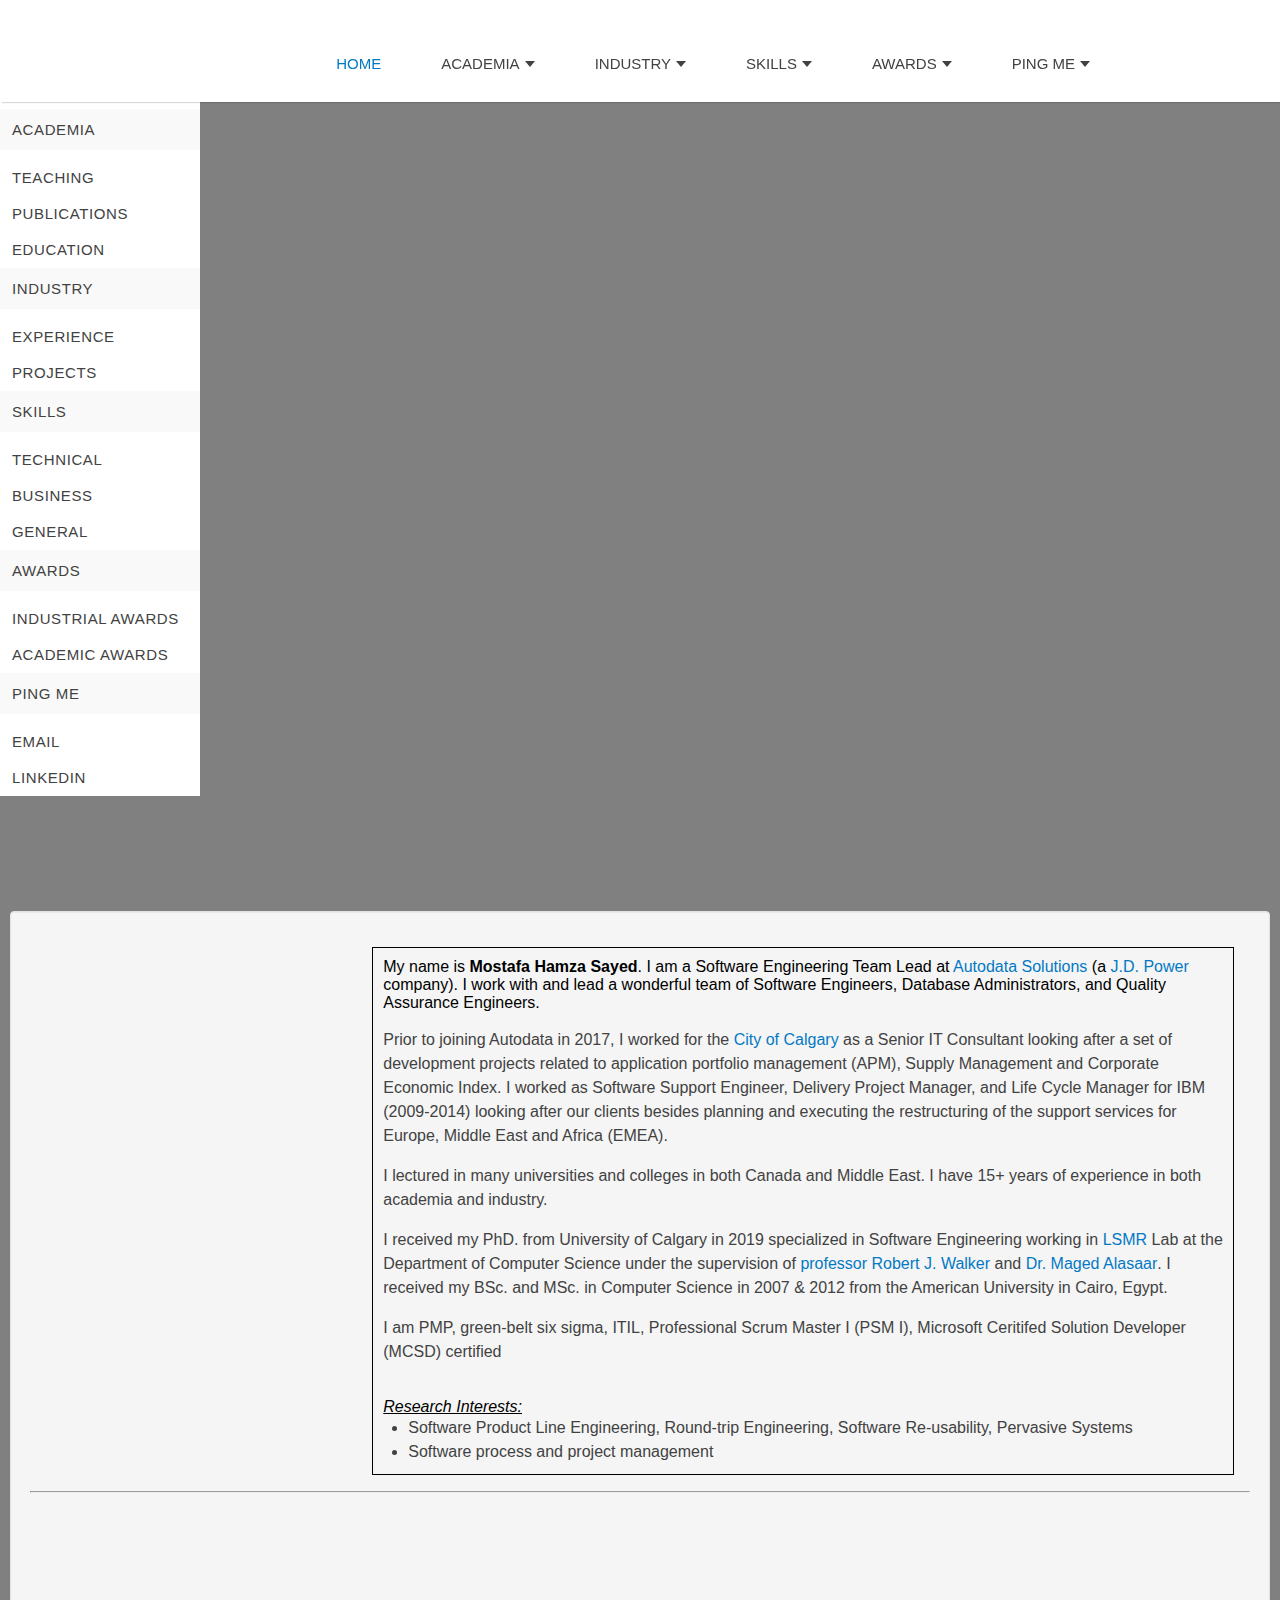
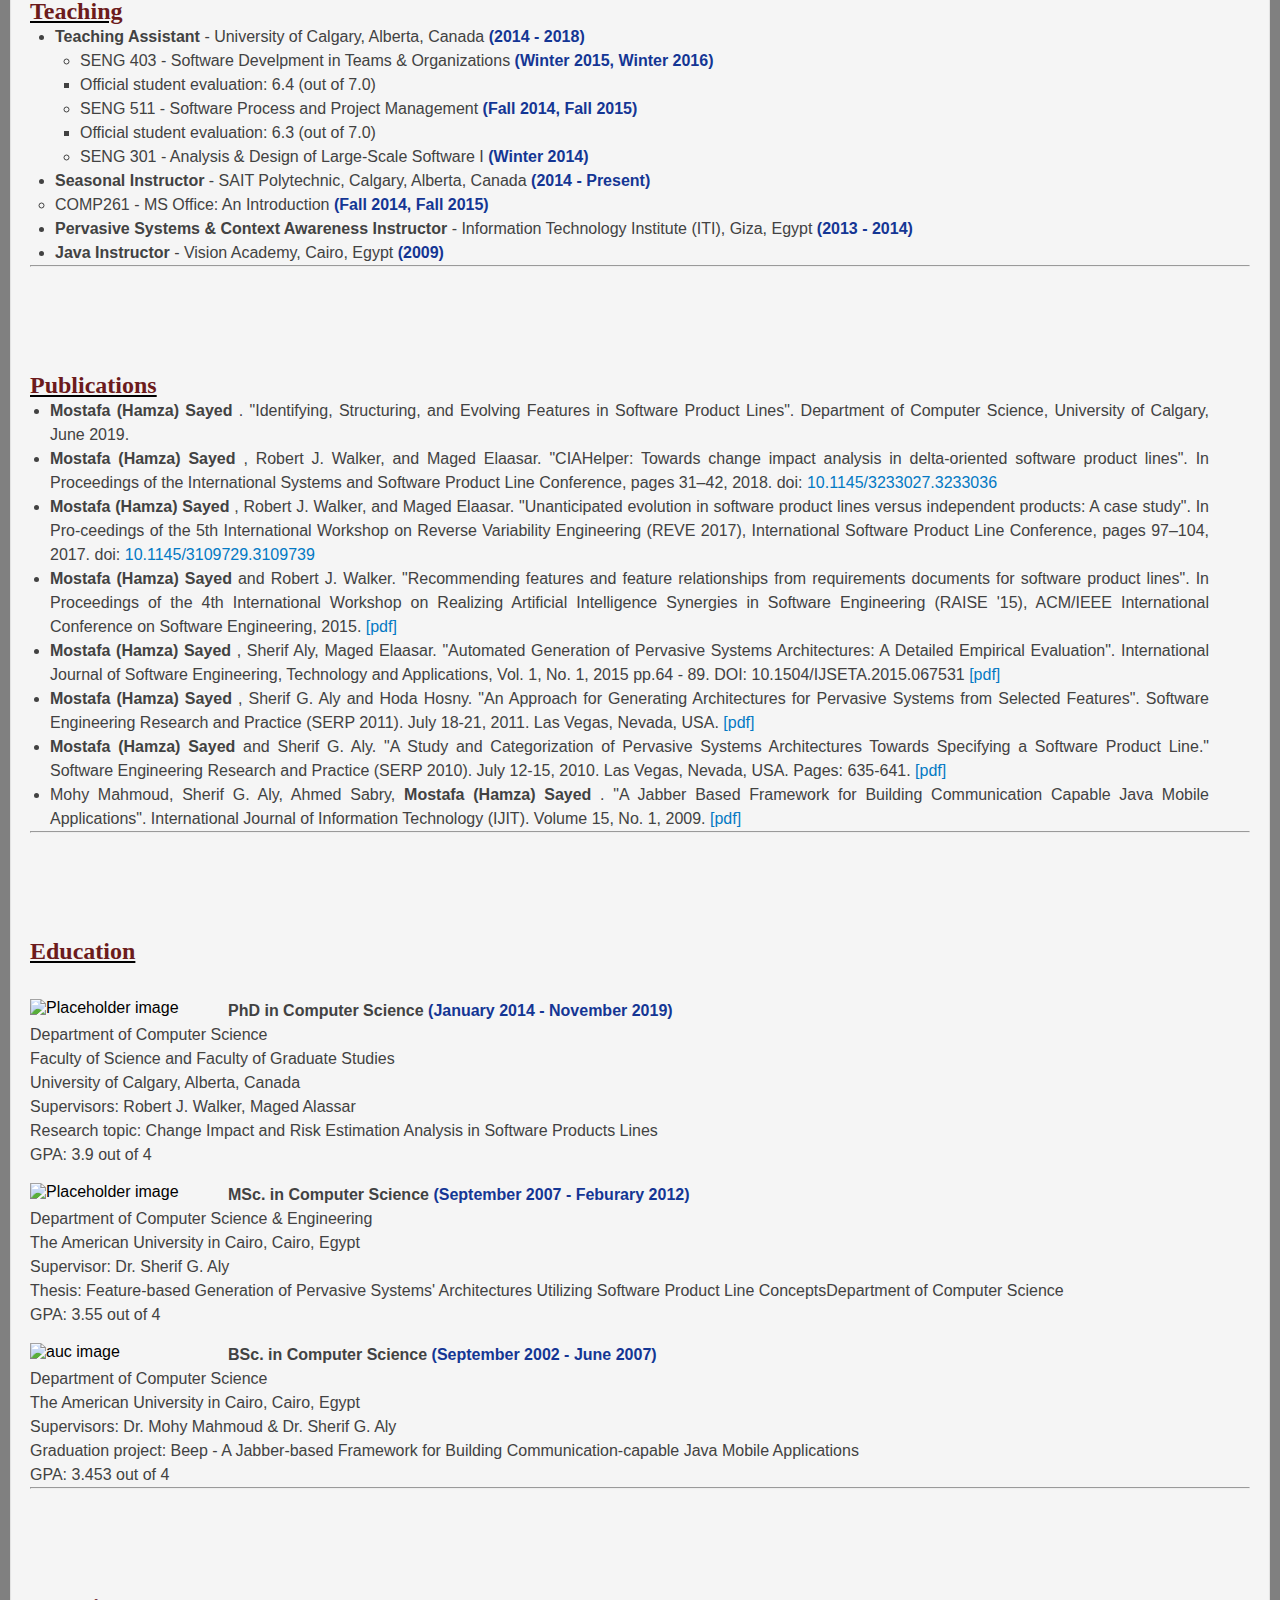
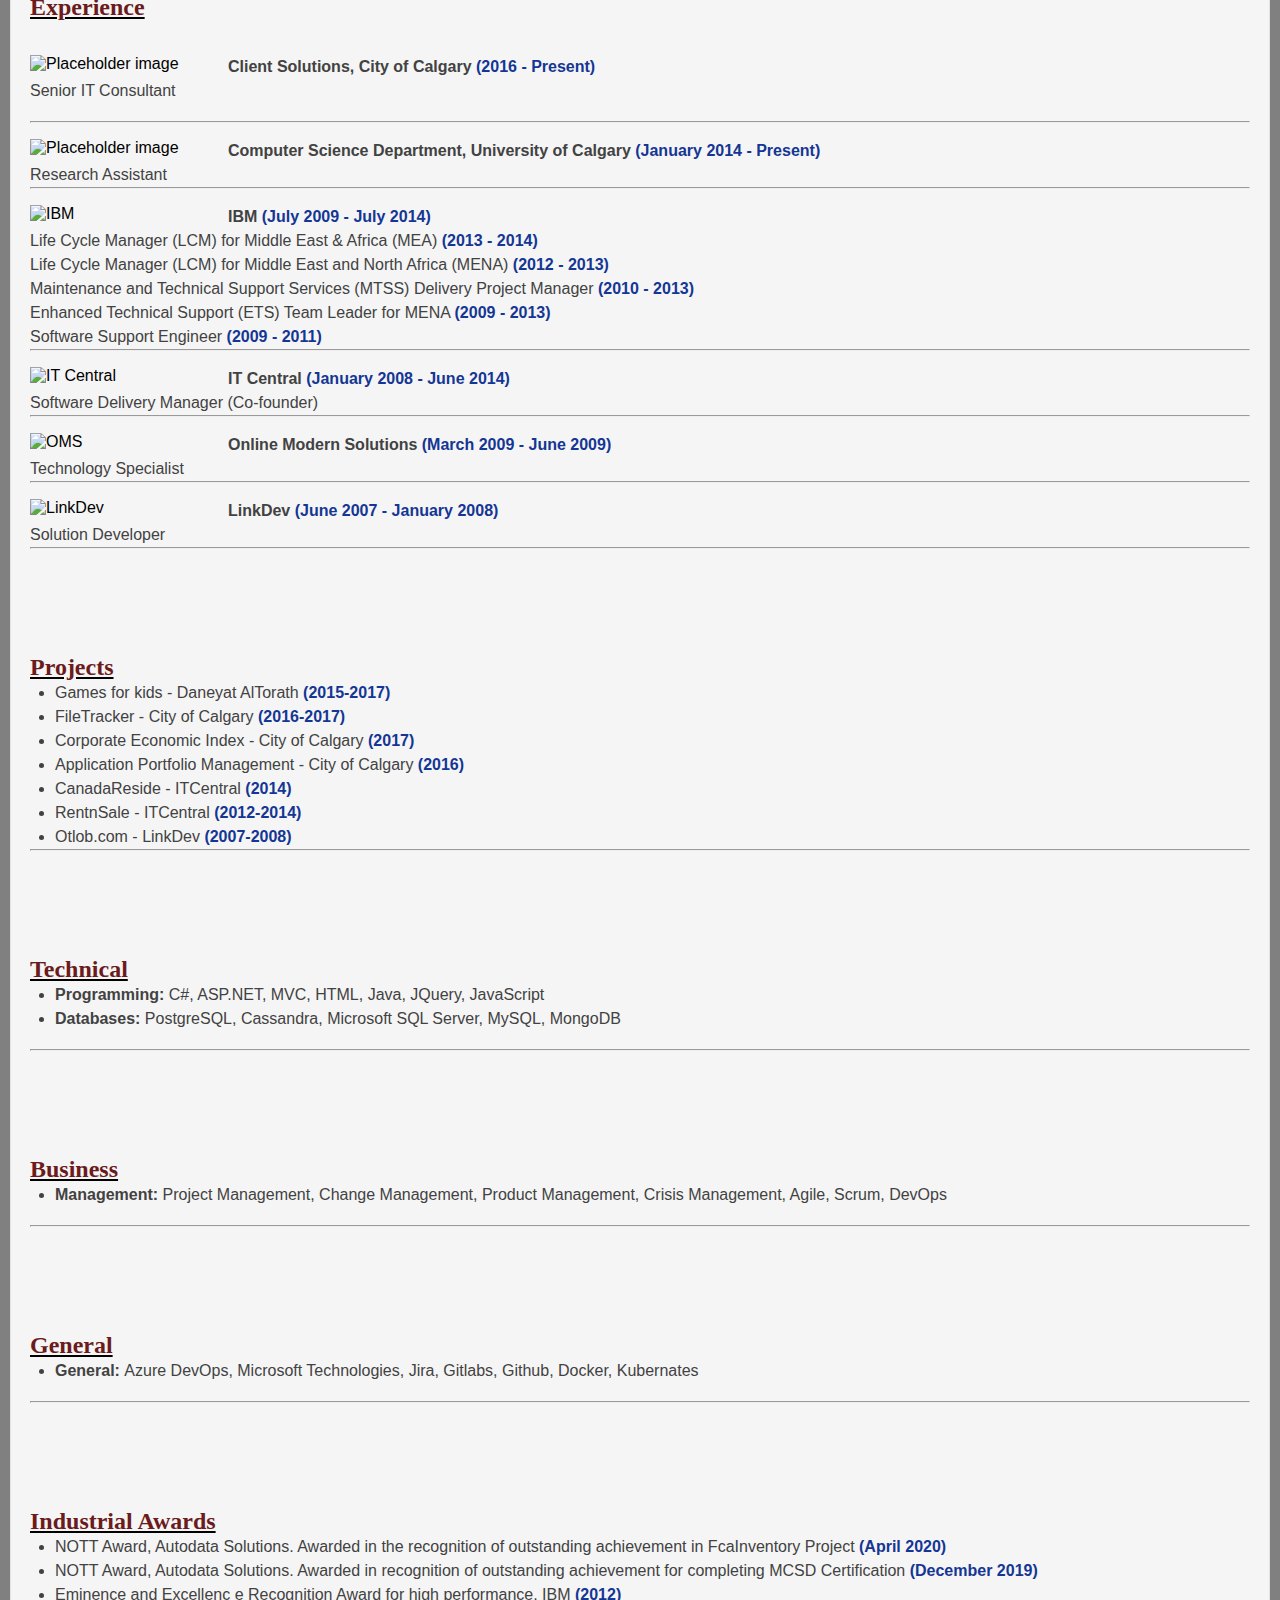
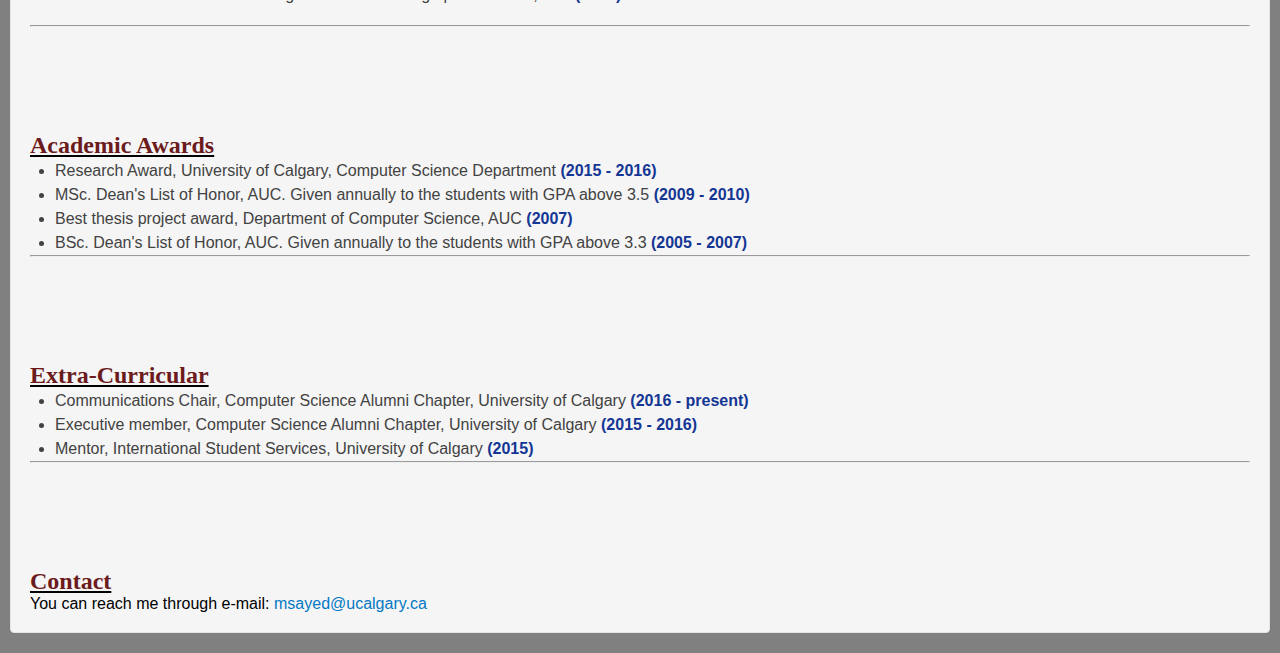
==== index.html @ e308539a "adding new personal pic" ====
<!doctype html>
<html amp lang="en">
  <head>
    <script src="https://www.googleoptimize.com/optimize.js?id=OPT-N4CKQZ9"></script>
    <meta charset="utf-8">
    <script async src="https://cdn.ampproject.org/v0.js"></script>
    <title>.: Mostafa Hamza - Personal Website :.</title>
    <link rel="canonical" href="http://example.ampproject.org/article-metadata.html" />
    <link rel="shortcut icon" href="favicon.ico?" type="image/x-icon" />

    <meta name="viewport" content="width=device-width,minimum-scale=1,initial-scale=1">
    <script type="application/ld+json">
      {
        "@context": "http://schema.org",
        "@type": "NewsArticle",
        "headline": "Open-source framework for publishing content",
        "datePublished": "2015-10-07T12:02:41Z",
        "image": [
          "logo.jpg"
        ]
      }
    </script>

    <!-- Global site tag (gtag.js) - Google Analytics -->
<script async src="https://www.googletagmanager.com/gtag/js?id="></script>
<script>
window.dataLayer = window.dataLayer || [];
function gtag(){dataLayer.push(arguments);}
gtag('js', new Date());

gtag('config', '', { 'optimize_id': 'OPT-N4CKQZ9'});
</script>
    <style amp-boilerplate>body{-webkit-animation:-amp-start 8s steps(1,end) 0s 1 normal both;-moz-animation:-amp-start 8s steps(1,end) 0s 1 normal both;-ms-animation:-amp-start 8s steps(1,end) 0s 1 normal both;animation:-amp-start 8s steps(1,end) 0s 1 normal both}@-webkit-keyframes -amp-start{from{visibility:hidden}to{visibility:visible}}@-moz-keyframes -amp-start{from{visibility:hidden}to{visibility:visible}}@-ms-keyframes -amp-start{from{visibility:hidden}to{visibility:visible}}@-o-keyframes -amp-start{from{visibility:hidden}to{visibility:visible}}@keyframes -amp-start{from{visibility:hidden}to{visibility:visible}}</style><noscript><style amp-boilerplate>body{-webkit-animation:none;-moz-animation:none;-ms-animation:none;animation:none}</style></noscript>

	<style amp-custom>
  /* any custom style goes here */

 body {
     background-color: grey;
 }
 amp-img {
     background-color: gray;
     border: 0px solid black;
 }
 .desktop-up,
 .desktop-only {
     display: none;
     visibility: hidden
 }
 @media only screen and (min-width: 957px) {
     .desktop-up,
     .desktop-only {
         display: block;
         visibility: visible
     }
 }
 .tablet-up {
     display: none;
     visibility: hidden
 }
 @media only screen and (min-width: 769px) {
     .tablet-up {
         display: block;
         visibility: visible
     }
 }
 .tablet-down {
     display: none;
     visibility: hidden
 }
 @media only screen and (max-width: 768px) {
     .tablet-down {
         display: block;
         visibility: visible
     }
 }
 .mobile-down,
 .mobile-only {
     display: none;
     visibility: hidden
 }
 @media only screen and (max-width: 956px) {
     .mobile-down,
     .mobile-only {
         display: block;
         visibility: visible
     }
 }
 @media only screen and (max-width: 956px) {
     .mobile-show {
         display: block
     }
 }
 @media only screen and (max-width: 956px) {
     .mobile-hide {
         display: none
     }
 }
 @media only screen and (max-width: 1024px) {
     .tablet-show {
         display: block
     }
 }
 @media only screen and (max-width: 1024px) {
     .tablet-hide {
         display: none
     }
 }
 footer .footer-image {
     display: inline-block;
     background-image: url("/static/img/sprite.svg");
     background-size: 84px 78px
 }
 div.language .current::before,
 div.language .current:hover::before,
 div.language .others div:hover::before,
 aside.note::before,
 aside.caution::before,
 aside.warning::before,
 aside.success::before {
     display: inline-block;
     -webkit-mask-image: url("/static/img/sprite.svg");
     mask-image: url("/static/img/sprite.svg");
     -webkit-mask-size: 84px 78px;
     mask-size: 84px 78px;
     background-color: #000
 }
 body,
 blockquote,
 pre,
 hr,
 dl,
 dd,
 ol,
 ul,
 figure {
     margin: 0;
     padding: 0
 }
 html,
 body {
     font-family: -apple-system, BlinkMacSystemFont, "Segoe UI", Roboto, Oxygen-Sans, Ubuntu, Cantarell, "Helvetica Neue", sans-serif;
     margin: 0;
     overflow-x: hidden;
     padding: 0
 }
 body {
     padding-top: 80px
 }
 @media only screen and (max-width: 956px) {
     body {
         padding-top: 66px
     }
 }
 img {
     border: 0;
     max-width: 100%
 }
 strong,
 b {
     font-weight: 600
 }
 h1,
 h2,
 h3,
 h4,
 h5 {
     color: #0379C4;
     font-weight: 300;
     margin-top: 1.1em;
     margin-bottom: 0.5em
 }
 h1:before,
 h2:before,
 h3:before,
 h4:before,
 h5:before {
     display: block;
     content: " ";
     margin-top: -90px;
     height: 90px;
     visibility: hidden
 }
 h1 {
     font-size: 43px
 }
 .home h1,
 .who h1 {
     margin-top: 0
 }
 h2 {
     font-size: 36px
 }
 h3 {
     font-size: 26px
 }
 a {
     color: #0379C4;
     text-decoration: none
 }
 a:hover {
     text-decoration: underline
 }
 a.button {
     padding: 1em;
     display: block;
     text-align: center
 }

 .rtl blockquote {
     border-left: 0;
     border-right: 4px solid #f5f5f5;
     padding-left: 0;
     padding-right: 15px
 }
 ul li,
 ol li {
     color: #424242;
     font-size: 16px;
     font-weight: 300;
     line-height: 24px
 }
 @media only screen and (max-width: 956px) {
     ul li,
     ol li {
         font-size: 16px;
         line-height: 28px
     }
 }
 p {
     color: #424242;
     font-size: 16px;
     font-weight: 300;
     line-height: 24px
 }
 @media only screen and (max-width: 956px) {
     p {
         font-size: 16px;
         line-height: 28px
     }
 }
 p a {
     font-weight: 400
 }
 p.subtitle {
     font-size: 28px;
     line-height: 37px
 }
 p:last-child {
     margin-bottom: 0
 }

 .container {
     box-sizing: border-box;
     margin: 0 auto;
     max-width: 1000px;
     padding: 0 20px
 }
 .container.md {
     max-width: 800px
 }
 .wrap {
     margin: 0 auto
 }
 .centered {
     text-align: center
 }
 @media only screen and (max-width: 956px) {
     .centered {
         text-align: left
     }
 }
 .align-right {
     text-align: right
 }
 @media only screen and (max-width: 956px) {
     .margin-bottom-mobile:last-child,
     .margin-bottom-mobile {
         margin-bottom: 40px
     }
 }
 .margin-bottom-sm:last-child,
 .margin-bottom-sm {
     margin-bottom: 40px
 }
 .margin-bottom:last-child,
 .margin-bottom {
     margin-bottom: 60px
 }
 @media only screen and (max-width: 956px) {
     .margin-bottom:last-child.desktop,
     .margin-bottom.desktop {
         margin-bottom: inherit
     }
 }
 .hidden {
     display: none
 }

 @media only screen and (min-width: 1025px) {
     .desaturate {
         -webkit-filter: grayscale(100%);
         filter: grayscale(100%);
         opacity: .7;
         -webkit-transition: all .4s ease-out;
         transition: all .4s ease-out
     }
     .desaturate:hover {
         -webkit-filter: grayscale(0%);
         filter: grayscale(0%);
         opacity: 1
     }
 }
 .center-content {
     text-align: center
 }
 .code {
     position: relative
 }
 .header {
     box-shadow: 2px 1px 1px rgba(0, 0, 0, 0.15);
     font-size: 14px;
     font-weight: 300;
     -webkit-transform: translateZ(0);
     transform: translateZ(0);
     -webkit-backface-visibility: hidden;
     backface-visibility: hidden;
     background-color: #fff
 }
 @media only screen and (max-width: 956px) {
     .header .container {
         padding-right: 18px
     }
 }
 .header.fixed {
     -webkit-transform: translateY(0%);
     transform: translateY(0%);
     -webkit-transition: all .4s ease;
     transition: all .4s ease;
     left: 0;
     position: fixed;
     top: 0;
     width: 100%;
     z-index: 1000
 }
 .header .nav-container {
     display: -webkit-box;
     display: -ms-flexbox;
     display: flex;
     -webkit-box-pack: justify;
     -ms-flex-pack: justify;
     justify-content: space-between
 }
 .header .left-nav {
     display: -webkit-box;
     display: -ms-flexbox;
     display: flex;
     -webkit-box-align: center;
     -ms-flex-align: center;
     align-items: center;
     -webkit-box-pack: start;
     -ms-flex-pack: start;
     justify-content: flex-start;
     font-size: 20px;
     margin-left: 0;
     font-weight: 300
 }
 @media only screen and (max-width: 956px) {
     .header .left-nav {
         -webkit-box-pack: start;
         -ms-flex-pack: start;
         justify-content: flex-start;
         -webkit-box-flex: 1;
         -ms-flex: 1 1 auto;
         flex: 1 1 auto;
         text-align: left;
         width: auto;
         font-size: 15px
     }
 }
 .header .left-nav .header-title {
     color: #0379C4;
     padding: 10px 10px 10px 10px;
     margin: 0;
     width: auto;
     text-transform: none;
     white-space: nowrap;
     background-image: url("/static/img/logo-blue.svg");
     background-repeat: no-repeat;
     background-size: 100%;
     background-position: center left
 }
 @media only screen and (max-width: 956px) {
     .header .left-nav .header-title {
         width: auto;
         margin: 0
     }
 }
 .header .alt {
     padding: 00;
     text-align: right;
     display: -webkit-box;
     display: -ms-flexbox;
     display: flex;
     -webkit-box-align: stretch;
     -ms-flex-align: stretch;
     align-items: stretch;
     -webkit-box-pack: center;
     -ms-flex-pack: center;
     justify-content: center
 }
 .header .alt.right {
     font-size: 15px
 }
 .header .tab {
     position: relative;
     color: #424242;
     padding: 30px;
     margin: 0 0px;
     text-decoration: none;
     text-transform: uppercase;
     font-weight: 400;
     -webkit-transition: .1s ease color;
     transition: .1s ease color
 }
 .header .tab:after {
     content: "";
     position: absolute;
     bottom: 0;
     left: 0;
     right: 0;
     margin: auto;
     height: 3px;
     background-color: #0379C4;
     -webkit-transition: .1s ease opacity;
     transition: .1s ease opacity;
     opacity: 0
 }
 .header .tab:hover,
 .header .tab.active {
     color: #0379C4
 }
 .header .tab.active:after {
     opacity: 1
 }
 .header .tab.hamburger {
     background-color: transparent;
     background-image: url("data:image/svg+xml;charset=utf8,%3Csvg viewBox='0 0 32 32' xmlns='http://www.w3.org/2000/svg'%3E%3Cpath stroke='rgba(255,102,203, 0.5)' stroke-width='2' stroke-linecap='round' stroke-miterlimit='10' d='M4 8h24M4 16h24M4 24h24'/%3E%3C/svg%3E");
     background-repeat: no-repeat;
     background-size: 30px 24px;
     background-position: center center;
     border-color: rgb(0,0,0);
     border: none;
     margin: 0;
     padding: 0;
     width: 40px;
     height: 40px;
     display: none;
     cursor: pointer;
     -ms-flex-item-align: center;
     -ms-grid-row-align: center;
     align-self: center     
 }
 @media only screen and (max-width: 956px) {
     .header div.tab,
     .header .desktop {
         display: none
     }
     .header .tab.hamburger {
         display:flex;
         /* display: inline-block */
     }
 }

 @media only screen and (max-width: 956px) {
      .home {
         display: none
     }

 }

 .home {
   position: relative;
   color: #424242;
   padding: 30px;
   margin: 0 0px;
   margin-top:25px;
   text-decoration: none;
   text-transform: uppercase;
   font-weight: 400;
   -webkit-transition: .1s ease color;
   transition: .1s ease color
}
 .header div.tab {
     position: relative
 }
 .header div.tab>a {
     position: relative;
     top: 25px;
     color: inherit;
     text-decoration: none;
     vertical-align: top
 }
 .header div.tab>a:after {
     display: inline-block;
     content: "";
     width: 0;
     height: 0;
     border-left: 5px solid transparent;
     border-right: 5px solid transparent;
     border-top: 6px solid currentColor;
     margin-left: 5px;
     padding-bottom: 2px
 }
 .header div.tab>ul {
     list-style: none;
     position: absolute;
     min-width: 136px;
     top: 54px;
     left: -8px;
     text-align: left;
     opacity: 0;
     pointer-events: none;
     -webkit-transform: translate(0, 10px);
     transform: translate(0, 10px);
     -webkit-transition: 0.2s ease-out;
     transition: 0.2s ease-out;
     z-index: 1;
     will-change: transform;
     background: #fff;
     box-shadow: 0 2px 2px 0 rgba(0, 0, 0, 0.14), 0 1px 5px 0 rgba(0, 0, 0, 0.12), 0 3px 1px -2px rgba(0, 0, 0, 0.2)
 }
 .header div.tab>ul li {
     padding: 6px 14px;
     box-sizing: border-box;
     font-weight: 400;
     font-size: inherit
 }
 .header div.tab>ul li:hover {
     background: #f0f0f0
 }
 .header div.tab>ul li.external {
     padding-right: 26px;
 }
 .header div.tab>ul li.external a {
     background-size: 12px 12px;
     background-repeat: no-repeat;
     background-position: right 2px;
     padding-right: 16px
 }

 .header div.tab:hover>ul {
     opacity: 1;
     pointer-events: all;
     margin-top:25px;
     -webkit-transform: translate(0, 0);
     transform: translate(0, 0)
 }
 .rtl header .left-nav .header-title {
     padding: 40px 60px 40px 40px;
     background-position: center right
 }
 @media only screen and (max-width: 956px) {
     .rtl header .left-nav .header-title {
         width: auto
     }
 }
 .rtl header .alt.right {
     text-align: left
 }
 .main {
     display: -webkit-box;
     display: -ms-flexbox;
     display: flex;
     -webkit-box-align: stretch;
     -ms-flex-align: stretch;
     align-items: stretch
 }
 .main h1 {
     margin-top: 0
 }
 .main .content {
     -webkit-box-flex: 1;
     -ms-flex-positive: 1;
     flex-grow: 1;
     -webkit-flex-grow: 1;
     -webkit-transition: all 0.25s ease;
     transition: all 0.25s ease;
     -webkit-transform: translate(0, 0);
     transform: translate(0, 0);
     will-change: transform;
     word-break: break-word;
     min-width: 0;
     padding-top: 46px;
     padding-bottom: 60px
 }
 .main .content h2 {
     border-bottom: 2px solid #f0f0f0;
     padding-bottom: 12px
 }
 .main .content ul,
 .main .content ol {
     margin-left: 40px
 }
 .main .content {
     overflow-wrap: break-word;
     word-wrap: break-word;
     word-break: break-word;
     -webkit-hyphens: auto;
     -ms-hyphens: auto;
     hyphens: auto
 }
 .main amp-img,
 .main amp-youtube,
 .main amp-iframe {
     margin: 1em 0
 }
 .rtl .main .content ul,
 .rtl .main .content ol {
     margin-left: 0;
     margin-right: 40px
 }
 .post-content td:first-child a:hover {
     text-decoration: none
 }
 @media only screen and (max-width: 460px) {
     .post-content th:first-child {
         font-size: 0;
         text-indent: -1000px
     }
     .post-content th:first-child,
     .post-content td:first-child {
         padding-left: 0;
         padding-right: 0
     }
     .post-content td {
         padding-top: 40px;
         position: relative
     }
     .post-content td:first-child a {
         top: 5px;
         left: 8px;
         z-index: 1;
         position: absolute
     }
     .post-content td:first-child a:hover {
         text-decoration: none
     }
 }
 nav {
     border-right: 2px solid #E6E6E6;
     padding: 20px;
     margin-right: 30px;
     margin-left: -20px;
     width: 200px;
     -ms-flex-negative: 0;
     flex-shrink: 0;
     background: #0379C4;
     color: #fff
 }
 nav h2 {
     font-size: 20px;
     color: #fff;
     margin-top: 0;
     margin-bottom: 10px
 }
 nav a {
     color: #fff
 }
 nav ul li,
 nav ol li {
     margin-bottom: 10px;
     list-style: none
 }
 nav ul li ul,
 nav ul li ol,
 nav ol li ul,
 nav ol li ol {
     padding-left: 0;
     margin-left: 20px;
     margin-bottom: 1.2em
 }
 nav ul li ul li,
 nav ul li ol li,
 nav ol li ul li,
 nav ol li ol li {
     margin-bottom: 6px;
     font-size: 14px;
     list-style: square;
     color: #fff
 }
 nav ul li ul li.current,
 nav ul li ol li.current,
 nav ol li ul li.current,
 nav ol li ol li.current {
     color: rgba(255, 255, 255, 0.6)
 }
 nav ul li ul li span,
 nav ul li ol li span,
 nav ol li ul li span,
 nav ol li ol li span {
     font-weight: 500;
     color: rgba(255, 255, 255, 0.6)
 }
 nav ul li ul li ul,
 nav ul li ul li ol,
 nav ul li ol li ul,
 nav ul li ol li ol,
 nav ol li ul li ul,
 nav ol li ul li ol,
 nav ol li ol li ul,
 nav ol li ol li ol {
     margin-bottom: 0;
     margin-left: 0;
     margin-top: 5px;
     padding-left: 20px;
     border-top: 1px solid #418fc1;
     padding-top: 3px;
     padding-bottom: 0px
 }
 nav ul li ul li ol li,
 nav ul li ol li ol li,
 nav ol li ul li ol li,
 nav ol li ol li ol li {
     list-style: decimal
 }
 .rtl nav {
     border-right: 0;
     border-left: 2px solid #E6E6E6;
     margin-left: 30px;
     margin-right: -20px
 }
 .rtl nav ul li ul,
 .rtl nav ul li ol,
 .rtl nav ol li ul,
 .rtl nav ol li ol {
     padding-left: 0;
     padding-right: 0;
     margin-right: 20px;
     margin-left: 0
 }
 .rtl nav ul li ul li ul,
 .rtl nav ul li ul li ol,
 .rtl nav ul li ol li ul,
 .rtl nav ul li ol li ol,
 .rtl nav ol li ul li ul,
 .rtl nav ol li ul li ol,
 .rtl nav ol li ol li ul,
 .rtl nav ol li ol li ol {
     margin-left: 0;
     margin-right: 0;
     padding-right: 20px;
     padding-left: 0
 }
 @media only screen and (max-width: 956px) {
     .container nav {
         display: none
     }
 }
 nav a.external::after {
     display: inline-block;
     content: '';
     width: 12px;
     height: 12px;
     margin-left: 4px;
     position: relative;
     background-image: url(/static/img/ic_open_in_new_white.svg);
     background-size: 100%;
     top: 1px
 }
 .column,
 .columns {
     width: 100%;
     float: left;
     box-sizing: border-box
 }
 .column.contained img,
 .columns.contained img {
     max-width: 100%
 }
 @media (min-width: 956px) {
     .row.table>.columns {
         display: table-cell;
         float: none;
         vertical-align: middle
     }
     .row.table>.columns:nth-child(2) {
         padding-left: 4%
     }
 }
 .row:after,
 .u-cf {
     content: "";
     display: table;
     clear: both
 }
 @media (min-width: 956px) {
     .column,
     .columns {
         margin-left: 4%
     }
     .column:first-child,
     .columns:first-child {
         margin-left: 0
     }
     .reversed .column,
     .reversed .columns {
         margin-left: 0
     }
     .reversed .column:first-child,
     .reversed .columns:first-child {
         float: right;
         margin-left: 4%
     }
     .one.column,
     .one.columns {
         width: 4.66666666667%
     }
     .two.columns {
         width: 13.3333333333%
     }
     .three.columns {
         width: 22%
     }
     .four.columns {
         width: 30.6666666667%
     }
     .five.columns {
         width: 39.3333333333%
     }
     .six.columns {
         width: 48%
     }
     .seven.columns {
         width: 56.6666666667%
     }
     .eight.columns {
         width: 65.3333333333%
     }
     .nine.columns {
         width: 74.0%
     }
     .ten.columns {
         width: 82.6666666667%
     }
     .eleven.columns {
         width: 91.3333333333%
     }
     .twelve.columns {
         width: 100%;
         margin-left: 0
     }
     .one-third.column {
         width: 30.6666666667%
     }
     .two-thirds.column {
         width: 65.3333333333%
     }
     .one-half.column {
         width: 48%
     }
     .offset-by-one.column,
     .offset-by-one.columns {
         margin-left: 8.66666666667%
     }
     .offset-by-two.column,
     .offset-by-two.columns {
         margin-left: 17.3333333333%
     }
     .offset-by-three.column,
     .offset-by-three.columns {
         margin-left: 26%
     }
     .offset-by-four.column,
     .offset-by-four.columns {
         margin-left: 34.6666666667%
     }
     .offset-by-five.column,
     .offset-by-five.columns {
         margin-left: 43.3333333333%
     }
     .offset-by-six.column,
     .offset-by-six.columns {
         margin-left: 52%
     }
     .offset-by-seven.column,
     .offset-by-seven.columns {
         margin-left: 60.6666666667%
     }
     .offset-by-eight.column,
     .offset-by-eight.columns {
         margin-left: 69.3333333333%
     }
     .offset-by-nine.column,
     .offset-by-nine.columns {
         margin-left: 78.0%
     }
     .offset-by-ten.column,
     .offset-by-ten.columns {
         margin-left: 86.6666666667%
     }
     .offset-by-eleven.column,
     .offset-by-eleven.columns {
         margin-left: 95.3333333333%
     }
     .offset-by-one-third.column,
     .offset-by-one-third.columns {
         margin-left: 34.6666666667%
     }
     .offset-by-two-thirds.column,
     .offset-by-two-thirds.columns {
         margin-left: 69.3333333333%
     }
     .offset-by-one-half.column,
     .offset-by-one-half.columns {
         margin-left: 52%
     }
 }
 @media (max-width: 956px) {
     .row.row-sm .column,
     .row.row-sm .columns {
         margin-left: 4%
     }
     .row.row-sm .column:first-child,
     .row.row-sm .columns:first-child {
         margin-left: 0
     }
     .row.row-sm .one.column,
     .row.row-sm .one.columns {
         width: 4.66666666667%
     }
     .row.row-sm .two.columns {
         width: 13.3333333333%
     }
     .row.row-sm .three.columns {
         width: 22%
     }
     .row.row-sm .four.columns {
         width: 30.6666666667%
     }
     .row.row-sm .five.columns {
         width: 39.3333333333%
     }
     .row.row-sm .six.columns {
         width: 48%
     }
     .row.row-sm .seven.columns {
         width: 56.6666666667%
     }
     .row.row-sm .eight.columns {
         width: 65.3333333333%
     }
     .row.row-sm .nine.columns {
         width: 74.0%
     }
     .row.row-sm .ten.columns {
         width: 82.6666666667%
     }
     .row.row-sm .eleven.columns {
         width: 91.3333333333%
     }
     .row.row-sm .twelve.columns {
         width: 100%;
         margin-left: 0
     }
     .row.row-sm .one-third.column {
         width: 30.6666666667%
     }
     .row.row-sm .two-thirds.column {
         width: 65.3333333333%
     }
     .row.row-sm .one-half.column {
         width: 48%
     }
     .row.row-sm .offset-by-one.column,
     .row.row-sm .offset-by-one.columns {
         margin-left: 8.66666666667%
     }
     .row.row-sm .offset-by-two.column,
     .row.row-sm .offset-by-two.columns {
         margin-left: 17.3333333333%
     }
     .row.row-sm .offset-by-three.column,
     .row.row-sm .offset-by-three.columns {
         margin-left: 26%
     }
     .row.row-sm .offset-by-four.column,
     .row.row-sm .offset-by-four.columns {
         margin-left: 34.6666666667%
     }
     .row.row-sm .offset-by-five.column,
     .row.row-sm .offset-by-five.columns {
         margin-left: 43.3333333333%
     }
     .row.row-sm .offset-by-six.column,
     .row.row-sm .offset-by-six.columns {
         margin-left: 52%
     }
     .row.row-sm .offset-by-seven.column,
     .row.row-sm .offset-by-seven.columns {
         margin-left: 60.6666666667%
     }
     .row.row-sm .offset-by-eight.column,
     .row.row-sm .offset-by-eight.columns {
         margin-left: 69.3333333333%
     }
     .row.row-sm .offset-by-nine.column,
     .row.row-sm .offset-by-nine.columns {
         margin-left: 78.0%
     }
     .row.row-sm .offset-by-ten.column,
     .row.row-sm .offset-by-ten.columns {
         margin-left: 86.6666666667%
     }
     .row.row-sm .offset-by-eleven.column,
     .row.row-sm .offset-by-eleven.columns {
         margin-left: 95.3333333333%
     }
     .row.row-sm .offset-by-one-third.column,
     .row.row-sm .offset-by-one-third.columns {
         margin-left: 34.6666666667%
     }
     .row.row-sm .offset-by-two-thirds.column,
     .row.row-sm .offset-by-two-thirds.columns {
         margin-left: 69.3333333333%
     }
     .row.row-sm .offset-by-one-half.column,
     .row.row-sm .offset-by-one-half.columns {
         margin-left: 52%
     }
 }
 .col-sx-4,
 .col-md-2 {
     position: relative;
     min-height: 1px;
     padding-right: 15px;
     padding-left: 15px;
     float: left
 }
 .col-xs-4 {
     width: 33.33333333%
 }
 @media (min-width: 992px) {
     .col-md-2 {
         width: 16.66666667%
     }
 }
 div.language {
     position: relative;
     height: 33px;
     width: 126px;
     box-shadow: 0px 1px 2px #b7b7b7;
     -webkit-user-select: none;
     -moz-user-select: none;
     -ms-user-select: none;
     user-select: none
 }
 div.language amp-accordion {
     height: 33px;
     width: 126px
 }
 div.language section {
     padding: 0
 }
 div.language .current {
     font-size: 1em;
     font-weight: normal
 }
 div.language .current::before {
     width: 24px;
     height: 24px;
     -webkit-mask-position: -60px 0px;
     mask-position: -60px 0px;
     background-color: #333;
     content: '';
     display: inline-block;
     position: absolute;
     left: 4px;
     top: 4px
 }
 div.language .current,
 div.language .others div {
     background-color: #f7f7f7;
     background-repeat: no-repeat;
     background-position: 6px 6px;
     background-size: 20px;
     padding: 8px 10px;
     margin: 0;
     border: 0;
     border-bottom: 1px solid #e7ebec;
     box-sizing: border-box;
     height: 33px
 }
 div.language .current:hover,
 div.language .others div:hover {
     background-color: #0379c4;
     border-bottom: 1px solid #0379c4
 }
 div.language .current:hover::before,
 div.language .others div:hover::before {
     width: 24px;
     height: 24px;
     -webkit-mask-position: -60px 0px;
     mask-position: -60px 0px;
     background-color: #fff
 }
 div.language .current:hover a,
 div.language .others div:hover a {
     color: #fff;
     text-decoration: none
 }
 div.language .current a,
 div.language .others div a {
     display: block;
     padding: 0;
     padding-left: 24px;
     color: #424242;
     overflow: hidden;
     text-overflow: ellipsis;
     white-space: nowrap
 }
 div.language .current a span,
 div.language .others div a span {
     padding: 0;
     background-color: transparent
 }
 div.language .others {
     box-shadow: 0px 1px 2px #b7b7b7
 }
 .rtl .language .current a,
 .rtl .language .others div a {
     padding-right: 26px;
     padding-left: 0;
     background-position: right 6px
 }
 .rtl .language .current::before {
     left: auto;
     right: 4px
 }
 header .language {
     margin-left: 12px;
     -ms-flex-item-align: center;
     -ms-grid-row-align: center;
     align-self: center
 }
 .rtl header .language {
     margin-left: 0;
     margin-right: 12px
 }
 amp-sidebar .language {
     width: auto;
     box-shadow: none;
     height: 66px;
     margin-bottom: 0;
     background: #2196F3
 }
 amp-sidebar .language amp-accordion {
     width: auto;
     height: 66px;
     z-index: 2
 }
 amp-sidebar .language .current,
 amp-sidebar .language .others div {
     background: #2196F3;
     border-bottom: 1px solid #0976cc;
     padding-left: 16px;
     padding-top: 23px;
     padding-bottom: 6px;
     height: 66px
 }
 amp-sidebar .language .current.current,
 amp-sidebar .language .others div.current {
     border-bottom: 1px solid #eee;
     padding-right: 58px
 }
 amp-sidebar .language .current.current::before,
 amp-sidebar .language .others div.current::before {
     display: none
 }
 amp-sidebar .language .current.current a::after,
 amp-sidebar .language .others div.current a::after {
     content: "?";
     display: inline-block;
     position: relative;
     color: #fff;
     top: -5px;
     left: 5px
 }
 amp-sidebar .language .current.current span,
 amp-sidebar .language .others div.current span {
     color: #fff;
     text-overflow: ellipsis;
     white-space: nowrap;
     overflow: hidden;
     max-width: 104px;
     display: inline-block
 }
 amp-sidebar .language .current a,
 amp-sidebar .language .others div a {
     padding-left: 0
 }
 amp-sidebar .language .current a span,
 amp-sidebar .language .others div a span {
     color: #fff
 }
 .rtl amp-sidebar .language::before {
     left: 20px;
     right: auto
 }
 .rtl amp-sidebar .language .current,
 .rtl amp-sidebar .language .others div {
     padding-left: 0;
     padding-right: 16px
 }
 pre,
 code,
 kbd,
 samp,
 tt {
     font-family: Menlo, Monaco, Consolas, "Courier New", monospace;
     font-size: 0.9em;
     background: #f2f9ff;
     border: 1px solid #b2e7ff;
     border-radius: 3px;
     color: #222
 }
 code {
     font-size: 13px;
     padding: 2px 5px
 }
 a code {
     color: #035386;
     white-space: nowrap;
     border-bottom-width: 2px;
     border-color: #29aae3
 }
 a:hover code {
     color: #fff;
     background-color: #29aae3
 }
 h1 code,
 h2 code,
 h3 code,
 h4 code,
 h5 code {
     font-size: 0.9em
 }
 .rtl code {
     direction: ltr
 }
 pre {
     overflow: auto;
     -moz-tab-size: 2;
     -o-tab-size: 2;
     tab-size: 2;
     word-break: normal;
     line-height: 1.4;
     padding: 1em
 }
 pre>code {
     white-space: pre;
     word-wrap: initial;
     display: block
 }
 pre>code td {
     border: 0
 }
 .highlight .hll {
     background-color: #ffffcc
 }
 .highlight .c {
     color: #0099FF;
     font-style: italic
 }
 .highlight .err {
     color: #AA0000;
     background-color: #FFAAAA
 }
 .highlight .k {
     color: #006699;
     font-weight: bold
 }
 .highlight .o {
     color: #555555
 }
 .highlight .cm {
     color: #0099FF;
     font-style: italic
 }
 .highlight .cp {
     color: #009999
 }
 .highlight .c1 {
     color: #0099FF;
     font-style: italic
 }
 .highlight .cs {
     color: #0099FF;
     font-weight: bold;
     font-style: italic
 }
 .highlight .gd {
     background-color: #FFCCCC;
     border: 1px solid #CC0000
 }
 .highlight .ge {
     font-style: italic
 }
 .highlight .gr {
     color: #FF0000
 }
 .highlight .gh {
     color: #003300;
     font-weight: bold
 }
 .highlight .gi {
     background-color: #CCFFCC;
     border: 1px solid #00CC00
 }
 .highlight .go {
     color: #848484
 }
 .highlight .gp {
     color: #000099;
     font-weight: bold
 }
 .highlight .gs {
     font-weight: bold
 }
 .highlight .gu {
     color: #003300;
     font-weight: bold
 }
 .highlight .gt {
     color: #99CC66
 }
 .highlight .kc {
     color: #006699;
     font-weight: bold
 }
 .highlight .kd {
     color: #006699;
     font-weight: bold
 }
 .highlight .kn {
     color: #006699;
     font-weight: bold
 }
 .highlight .kp {
     color: #006699
 }
 .highlight .kr {
     color: #006699;
     font-weight: bold
 }
 .highlight .kt {
     color: #007788;
     font-weight: bold
 }
 .highlight .m {
     color: #FF6600
 }
 .highlight .s {
     color: #CC3300
 }
 .highlight .na {
     color: #026abd
 }
 .highlight .nb {
     color: #336666
 }
 .highlight .nc {
     color: #00AA88;
     font-weight: bold
 }
 .highlight .no {
     color: #336600
 }
 .highlight .nd {
     color: #9999FF
 }
 .highlight .ni {
     color: #999999;
     font-weight: bold
 }
 .highlight .ne {
     color: #CC0000;
     font-weight: bold
 }
 .highlight .nf {
     color: #CC00FF
 }
 .highlight .nl {
     color: #9999FF
 }
 .highlight .nn {
     color: #00CCFF;
     font-weight: bold
 }
 .highlight .nt {
     color: #026abd;
     font-weight: bold
 }
 .highlight .nv {
     color: #003333
 }
 .highlight .ow {
     color: #000000;
     font-weight: bold
 }
 .highlight .w {
     color: #bbbbbb
 }
 .highlight .mf {
     color: #FF6600
 }
 .highlight .mh {
     color: #FF6600
 }
 .highlight .mi {
     color: #FF6600
 }
 .highlight .mo {
     color: #FF6600
 }
 .highlight .sb {
     color: #CC3300
 }
 .highlight .sc {
     color: #CC3300
 }
 .highlight .sd {
     color: #CC3300;
     font-style: italic
 }
 .highlight .s2 {
     color: #CC3300
 }
 .highlight .se {
     color: #CC3300;
     font-weight: bold
 }
 .highlight .sh {
     color: #CC3300
 }
 .highlight .si {
     color: #AA0000
 }
 .highlight .sx {
     color: #CC3300
 }
 .highlight .sr {
     color: #33AAAA
 }
 .highlight .s1 {
     color: #CC3300
 }
 .highlight .ss {
     color: #FFCC33
 }
 .highlight .bp {
     color: #336666
 }
 .highlight .vc {
     color: #003333
 }
 .highlight .vg {
     color: #003333
 }
 .highlight .vi {
     color: #003333
 }
 .highlight .il {
     color: #FF6600
 }
 .highlight .lineno {
     -webkit-user-select: none;
     -moz-user-select: none;
     -o-user-select: none
 }
 .lineno::-moz-selection {
     background-color: transparent
 }
 .lineno::selection {
     background-color: transparent
 }
 table {
     border-collapse: collapse;
     width: 100%
 }
 td,
 th {
     border: 1px solid #FFFFFF;
     background: #F7F7F7;
     padding: 0.5rem;
     text-align: left;
     color: #424242;
     font-size: 16px;
     font-weight: 300;
     line-height: 24px;
     vertical-align: top
 }
 @media only screen and (max-width: 956px) {
     td,
     th {
         font-size: 16px;
         line-height: 28px
     }
 }
 .rtl td,
 .rtl th {
     text-align: right
 }
 th.col-fourty,
 td.col-fourty {
     width: 40%
 }
 th.col-thirty,
 td.col-thirty {
     width: 30%
 }
 th.col-twenty,
 td.col-twenty {
     width: 20%
 }
 th {
     background: #0379C4;
     color: #fff;
     font-weight: 400
 }
 aside {
     display: block;
     font-size: 14px;
     line-height: 24px;
     margin: 16px 0;
     padding: 12px 24px 12px 60px
 }
 aside::before {
     float: left;
     word-wrap: normal;
     white-space: nowrap;
     margin-left: -36px
 }
 aside.note {
     background: #e1f5fe;
     color: #0288d1
 }
 aside.note::before {
     width: 24px;
     height: 24px;
     -webkit-mask-position: -60px -24px;
     mask-position: -60px -24px;
     background-color: #039be5;
     content: ''
 }
 aside.caution {
     background: #fff3e0;
     color: #dd2c00
 }
 aside.caution::before {
     width: 24px;
     height: 24px;
     -webkit-mask-position: -24px -30px;
     mask-position: -24px -30px;
     background-color: #ff6e40;
     content: ''
 }
 aside.warning {
     background: #fbe9e7;
     color: #d50000
 }
 aside.warning::before {
     width: 24px;
     height: 24px;
     -webkit-mask-position: 0px -54px;
     mask-position: 0px -54px;
     background-color: #ff1744;
     content: ''
 }
 aside.success {
     background: #e0f2f1;
     color: #00897b
 }
 aside.success::before {
     width: 24px;
     height: 24px;
     -webkit-mask-position: 0px -30px;
     mask-position: 0px -30px;
     background-color: #00bfa5;
     content: ''
 }
 .main .content .toc {
     padding: 1em 1em;
     margin-left: 1em;
     margin-bottom: 1em;
     border-left: 4px solid #0379C4;
     background: #fff
 }
 @media only screen and (min-width: 1025px) {
     .main .content .toc {
         float: right;
         max-width: 30%
     }
 }
 @media only screen and (min-width: 1461px) {
     .main .content .toc {
         max-width: auto;
         position: absolute;
         right: -260px;
         width: 220px
     }
 }
 .main .content .toc::before {
     content: "Contents"
 }
 .main .content .toc ul,
 .main .content .toc ol {
     margin-left: 20px;
     list-style: none
 }
 .main .content .toc ul li,
 .main .content .toc ol li {
     font-size: 13px;
     line-height: 16px;
     margin-top: 8px
 }
 .main .content .toc>ul,
 .main .content .toc>ol {
     margin-left: 0
 }
 .main .content .toc+h2::before {
     display: none
 }
 .card-container {
     display: -webkit-box;
     display: -ms-flexbox;
     display: flex;
     -webkit-box-pack: justify;
     -ms-flex-pack: justify;
     justify-content: space-between;
     -ms-flex-wrap: wrap;
     flex-wrap: wrap
 }
 .card {
     overflow: hidden;
     background: #fff;
     border-radius: 2px;
     box-shadow: 0 2px 2px 0 rgba(0, 0, 0, 0.14), 0 1px 5px 0 rgba(0, 0, 0, 0.12), 0 3px 1px -2px rgba(0, 0, 0, 0.2);
     margin-bottom: 20px;
     display: -webkit-box;
     display: -ms-flexbox;
     display: flex;
     -webkit-box-orient: vertical;
     -webkit-box-direction: normal;
     -ms-flex-direction: column;
     flex-direction: column;
     -webkit-box-flex: 0;
     -ms-flex: 0 0 31%;
     flex: 0 0 31%;
     -ms-flex: 0 0 calc(33% - 10px);
     flex: 0 0 calc(33% - 10px)
 }
 @media only screen and (max-width: 768px) {
     .card {
         -ms-flex-preferred-size: 100%;
         flex-basis: 100%
     }
 }
 .card__title {
     font-size: 20px;
     font-weight: 300;
     line-height: 1.4;
     margin-top: 0;
     margin-bottom: 16px;
     color: #424242
 }
 .card__content {
     padding: 20px;
     font-weight: 300;
     border-radius: 0 0 2px 2px;
     text-align: left;
     -webkit-box-flex: 1;
     -ms-flex: 1 0 auto;
     flex: 1 0 auto
 }
 .card p {
     margin: 0;
     color: #616161
 }
 .card__action {
     border-top: 1px solid rgba(0, 0, 0, 0.2);
     text-transform: uppercase;
     font-size: 14px
 }
 .card__action a {
     padding: 20px;
     display: block
 }
 .card__image {
     position: relative
 }
 .boxes {
     display: -webkit-box;
     display: -ms-flexbox;
     display: flex;
     -webkit-box-pack: justify;
     -ms-flex-pack: justify;
     justify-content: space-between;
     -ms-flex-wrap: wrap;
     flex-wrap: wrap
 }
 .box {
     background-color: #fff;
     font-size: 14px;
     color: #757575;
     margin-bottom: 20px;
     display: -webkit-box;
     display: -ms-flexbox;
     display: flex;
     -webkit-box-flex: 0;
     -ms-flex: 0 0 48%;
     flex: 0 0 48%;
     -ms-flex: 0 0 calc(50% - 10px);
     flex: 0 0 calc(50% - 10px)
 }
 @media only screen and (max-width: 768px) {
     .box {
         -ms-flex-preferred-size: 100%;
         flex-basis: 100%
     }
 }


 .accordion-slider {
     display: -webkit-box;
     display: -ms-flexbox;
     display: flex;
     -webkit-box-orient: horizontal;
     -webkit-box-direction: normal;
     -ms-flex-direction: row;
     flex-direction: row;
     -webkit-box-pack: justify;
     -ms-flex-pack: justify;
     justify-content: space-between;
     position: relative
 }
 .accordion {
     width: 100%;
     line-height: 1.5;
     position: initial
 }


 .home {
     margin-bottom: 0
 }

 .accordion__figure {
     padding: 40px 40px 0;
     margin: 0 0 20px;
     background-color: #e9e9e9
 }
 .accordion__figure amp-img {
     max-width: 300px;
     margin: auto
 }
 @media only screen and (max-width: 768px) {
     .accordion__figure {
         padding-left: 20%;
         padding-right: 20%
     }
 }

 amp-sidebar .hamburger {
     display: inline-block;
     background-image: url('data:image/svg+xml;utf8,<svg xmlns="http://www.w3.org/2000/svg" viewBox="-3 -6 24 24"><path fill="#000" d="M0 12h18v-2H0v2M0 7h18V5H0v2M0 0v2h18V0H0"/></svg>');
     background-repeat: no-repeat;
     background-size: 30px 24px;
     background-position: center center;
     background-color: transparent;
     width: 40px;
     height: 20px;
     border: none;
     position: absolute;
     top: 8px;
     right: 18px;
     z-index: 5
 }
 .rtl amp-sidebar ul {
     padding-right: 0;
     padding-left: 1em
 }
 .rtl amp-sidebar .hamburger {
     right: auto;
     left: 18px
 }
 amp-sidebar {
     background: #fff
 }
 amp-sidebar nav {
     margin: 0;
     padding: 0;
     border-right: none;
     background: #fff
 }
 amp-sidebar nav section {
     margin: 0;
     padding: 0
 }
 amp-sidebar nav h2.heading {
     background: #f9f9f9;
     border: 0;
     padding: 12px 12px
 }
 amp-sidebar nav section.active h2.heading::after,
 amp-sidebar nav nav li.current::after {
     content: '';
     display: block;
     width: 3px;
     background: #0379C4;
     position: absolute;
     left: 0;
     top: 0;
     bottom: 0
 }
 amp-sidebar nav ul {
     padding-right: 0;
     background: #fff
 }
 amp-sidebar nav ul li {
     list-style: none;
     margin-bottom: 0
 }
 amp-sidebar nav ul li ul {
     margin-left: 12px;
     margin-bottom: 0
 }
 amp-sidebar nav ul li ul li {
     list-style: none;
     margin: 0
 }
 amp-sidebar nav ul li ul li a {
     padding: 6px 15px;
     font-size: 1.2em
 }
 amp-sidebar nav a,
 amp-sidebar nav span,
 amp-sidebar nav h2 {
     color: #424242;
     text-transform: uppercase;
     font-weight: 400;
     display: block;
     padding: 6px 12px;
     letter-spacing: 0.04em;
     font-size: 15px
 }
 .rtl amp-sidebar nav {
     border-left: none;
     margin: 0;
     padding: 0
 }
 .rtl amp-sidebar nav ul {
     padding-left: 0
 }
 .rtl amp-sidebar nav ul li ul {
     margin-right: 0
 }
 amp-sidebar nav nav {
     background: #f9f9f9;
     box-sizing: border-box
 }
 amp-sidebar nav nav h2 {
     font-style: italic;
     margin-bottom: 0
 }
 amp-sidebar nav nav li {
     font-size: 14px
 }
 amp-sidebar nav nav li ul li.current {
     position: relative
 }
 amp-sidebar nav nav li ul li.current span {
     color: #0379C4;
     font-weight: 400
 }
 amp-sidebar nav nav li ul li.current ul {
     border-top: 0;
     margin-top: 0;
     padding-top: 0;
     padding-left: 12px
 }
 amp-sidebar nav nav li ul li.current::after {
     left: -12px
 }
 amp-sidebar nav nav li ul li a {
     font-size: 1em
 }
 .rtl amp-sidebar nav nav {
     padding-left: 0px;
     padding-right: 12px
 }
 footer {
     padding: 25px 0 25px 0;
     background-color: #f5f5f5
 }
 footer p {
     margin: 0
 }
 footer .footer-image {
     width: 30px;
     height: 30px;
     background-position: 0px 0px;
     margin-right: 20px
 }
 .rtl footer .footer-image {
     margin-right: 0;
     margin-left: 20px
 }
 footer .footer-link {
     display: -webkit-box;
     display: -ms-flexbox;
     display: flex;
     -webkit-box-orient: horizontal;
     -webkit-box-direction: normal;
     -ms-flex-direction: row;
     flex-direction: row;
     -webkit-box-align: center;
     -ms-flex-align: center;
     align-items: center;
     color: #0371b7
 }
 footer .footer-link span {
     margin-left: 10px
 }

 .well {
  min-height: 20px;
  padding: 19px;
  margin-top:10px;
  margin-left:10px;
  margin-right:10px;
  margin-bottom: 20px;
  background-color: #f5f5f5;
  border: 1px solid #e3e3e3;
  border-radius: 4px;
  -webkit-box-shadow: inset 0 1px 1px rgba(0, 0, 0, .05);
          box-shadow: inset 0 1px 1px rgba(0, 0, 0, .05);
}


.underline {
	text-decoration: underline;
	font-style: italic;
}

.list {
  padding-right: 15px;
  padding-left: 25px;
}

.section-title {
	font-family: 'Berkshire Swash', cursive;
	font-style: normal;
	font-size: x-large;
	color:#6C1B1C;
	font-weight: 600;
}

.less-width {
	margin-left:20px;
	width: 95%;
	text-align: justify;
}


.education-logo {
	float:left;
	margin-right:15px;
	background-color: transparent;
	border: none;
}


@media all and (max-width: 500px) {
  .education-logo {
		width:55%;
  }
}

@media all and (min-width: 501px) {
  .education-logo {
	width:30%;
	}
}

@media all and (min-width: 762px) {
  .education-logo {
	width:30%;
	}
}
@media all and (min-width: 992px) {
  .education-logo {
	width:20%;
	}
}
@media all and (min-width: 1200px) {
.education-logo {
	width:15%;
	}
}

.section {
	font-family: Cambria, "Hoefler Text", "Liberation Serif", Times, "Times New Roman", serif;
	font-size: x-large;
	font-weight: bold;
	text-decoration: underline;
}

@media (min-width:120px){
  .section {
    padding-top:80px;
    }
}

@media (min-width:481px)
and (min-width:641px) {
  .section {
    padding-top:100px;
    }
}
@media all and (min-width:961px) {
  .section {
  	padding-top:100px;
  	}
}

@media all and (min-width: 1200px) {
.section {
	padding-top:105px;
	}
}

.year {
	color: #143694;
	font-weight: bold;
}

.intro{
    overflow: hidden; 
    display: flex;
}

.image_personal{
    float: left; 
    width: 100%; 
    margin: 1em; 
    padding-top: 1em;
    align-items: flex-start;
 }

 @media all and (max-width:600px) {
    .image_personal{
        flex-grow: 2;
    }
   .intro {
       flex-direction: column;
   }
}

</style>
    <script async src="https://cdn.ampproject.org/v0.js"></script>
  <script async custom-element="amp-sidebar" src="https://cdn.ampproject.org/v0/amp-sidebar-0.1.js"></script>
  <script async custom-element="amp-accordion" src="https://cdn.ampproject.org/v0/amp-accordion-0.1.js"></script>
  <script async custom-element="amp-analytics" src="https://cdn.ampproject.org/v0/amp-analytics-0.1.js"></script>
  <script async custom-element="amp-install-serviceworker" src="https://cdn.ampproject.org/v0/amp-install-serviceworker-0.1.js"></script>
  <script async custom-element="amp-vimeo" src="https://cdn.ampproject.org/v0/amp-vimeo-0.1.js"></script>


  <style amp-boilerplate>body{-webkit-animation:-amp-start 8s steps(1,end) 0s 1 normal both;-moz-animation:-amp-start 8s steps(1,end) 0s 1 normal both;-ms-animation:-amp-start 8s steps(1,end) 0s 1 normal both;animation:-amp-start 8s steps(1,end) 0s 1 normal both}@-webkit-keyframes -amp-start{from{visibility:hidden}to{visibility:visible}}@-moz-keyframes -amp-start{from{visibility:hidden}to{visibility:visible}}@-ms-keyframes -amp-start{from{visibility:hidden}to{visibility:visible}}@-o-keyframes -amp-start{from{visibility:hidden}to{visibility:visible}}@keyframes -amp-start{from{visibility:hidden}to{visibility:visible}}</style><noscript><style amp-boilerplate>body{-webkit-animation:none;-moz-animation:none;-ms-animation:none;animation:none}</style></noscript>


  </head>
  <body>

    <amp-analytics type="googleanalytics">
      <script type="application/json">
        {
          "vars": {
            "account": "UA-79837977-1"
          },
          "triggers": {
            "trackPageview": {
              "on": "visible",
              "request": "pageview"
            }
          }
        }
    </script>
    </amp-analytics>


	<amp-sidebar id='sidebar' side='left' layout='nodisplay'>
	  <button class="tab hamburger" id="menu-button" on='tap:sidebar.toggle'></button>
	  <nav>
<a href="#home"> Home </a>
	  <amp-accordion>

		  <section >
			<h2 class="heading">Academia</h2>
			<ul>
			  <!-- TODO: Insert correct menu here -->

				<nav>
				  <ul>
					<li>
					  <a href="#teaching">Teaching</a>
					</li>

					<li>
					  <a href="#publications">Publications</a>
					</li>

					  <li>
					  <a href="#education">Education</a>
					</li>

				  </ul>
				</nav>
			</ul>
		  </section>
		  <section >
			<h2 class="heading">Industry</h2>
			<ul>
			  <li ><a href="#experience">Experience</a></li>
			  <li><a href="#industry-projects">Projects</a></li>
			</ul>
		  </section>
		  <section >
			<h2 class="heading">Skills</h2>
			<ul>
			  <li ><a href="#technical">Technical</a></li>
			  <li ><a href="#business">Business</a></li>
			  <li><a href="#general">General</a></li>
			</ul>
		  </section>
		  <section >
			<h2 class="heading">Awards</h2>
			<ul>
			  <li><a href="#industrial-awards">Industrial Awards</a></li>
			   <li><a href="#academic-awards">Academic Awards</a></li>

			</ul>
		  </section>
		  <section >
			<h2 class="heading">Ping Me</h2>
			<ul>
			   <li> <a href="#contact">Email</a></li>
            <li class="external">
              <a href="https://ca.linkedin.com/in/mostafahamza" target="_blank">LinkedIn</a>
            </li>

			</ul>
		  </section>
		</amp-accordion>
	  </nav>
	</amp-sidebar>
<header class="header fixed">
 <button class="tab hamburger" id="menu-button" on='tap:sidebar.toggle'></button>
  <div class="container">
    <div class="nav-container">
      <div class="left-nav">
        <a href="/" class="tab header-title"><span></span></a>
      </div>
      <div class="right alt">
        <div class="home"><a href="#home"> Home </a> </div>
        <div class="tab">
          <a href="#academia">Academia</a>
          <ul>
            <li>
             <a href="#teaching">Teaching</a>
            </li>
            <li>
			  <a href="#publications">Publications</a>
			</li>
			<li>

			  <a href="#education">Education</a>
			</li>
		</ul>
        </div>
        <div class="tab">
          <a href="#industry">Industry</a>
          <ul>
              <li> <a href="#experience">Experience</a></li>
			  <li> <a href="#industry-projects">Projects</a></li>
          </ul>
        </div>
        <div class="tab">
          <a href="#technical">Skills</a>
          <ul>
			<li> <a href="#technical">Technical</a></li>
			<li> <a href="#business">Business</a></li>
			<li> <a href="#general">General</a></li>
          </ul>
        </div>
        <div class="tab">
          <a class="external" href="#awards">Awards</a>
          <ul>
            <li><a href="#industrial-awards">Industrial Awards</a></li>
			<li><a href="#academic-awards">Academic Awards</a></li>

          </ul>
        </div>
        <div class="tab">
          <a href="#contact">Ping Me</a>
          <ul>
            <li>
              <a href="#contact">Email</a>
            </li>
            <li class="external">
              <a href="https://ca.linkedin.com/in/mostafahamza" target="_blank">LinkedIn</a>
            </li>
          </ul>
        </div>

      </div>
    </div>
  </div>
</header>

<section id="home" class="section"> </section>
<div class = "well">
    <div class="intro"> 
    <div class="image_personal">
        <amp-img src="images/personal_pic.jpg" alt="Welcome" width="100" height="100" layout="responsive"></amp-img>
    </div>
    

    <div style="border: 1px solid black; margin:1em; padding: 10px;" >
        My name is <strong>Mostafa Hamza Sayed</strong>. I am a Software Engineering Team Lead at <a
            href="https://www.autodatasolutions.com/">Autodata Solutions</a> (a <a href="https://www.jdpower.com/">J.D.
            Power</a> company). I work with and lead a wonderful team of Software Engineers, Database Administrators,
        and Quality Assurance Engineers.
        <p>
            Prior to joining Autodata in 2017, I worked for the <a href="https://www.calgary.ca/">City of Calgary</a> as
            a Senior IT Consultant looking after a set of development projects related to application portfolio
            management (APM), Supply Management and Corporate Economic Index.
            I worked as Software Support Engineer, Delivery Project Manager, and Life Cycle Manager for IBM (2009-2014)
            looking after our clients besides planning and executing the restructuring of the support services for
            Europe, Middle East and Africa (EMEA).
        </p>
        <p>
            I lectured in many universities and colleges in both Canada and Middle East. I have 15+ years of experience
            in both academia and industry.
        </p>
        <p>
            I received my PhD. from University of Calgary in 2019 specialized in Software Engineering working in <a
                href="http://lsmr.org/">LSMR</a> Lab at the Department of Computer Science under the supervision of <a
                href="http://lsmr.org/who-we-are/walker">professor Robert J. Walker</a> and <a
                href="http://magedelaasar.com/">Dr. Maged Alasaar</a>.
            I received my BSc. and MSc. in Computer Science in 2007 & 2012 from the American University in Cairo, Egypt.
        </p>
        <p>
            I am PMP, green-belt six sigma, ITIL, Professional Scrum Master I (PSM I), Microsoft Ceritifed Solution
            Developer
            (MCSD) certified
        </p>


<br>
<div class="underline"> Research Interests: </div>
   <div class = "list">
	  <ul>
    <li>
		Software Product Line Engineering, Round-trip Engineering, Software Re-usability, Pervasive Systems
     </li>
     <li>Software process and project management </li>
     </ul>
</div>
  </div>
</div>
  <hr class="hr-divider">
  <section id="teaching">
  	<div class="section">
    	<span class="section-title"> Teaching </span></div>

                <ul class="list">
                	<li>
                    	<strong> Teaching Assistant </strong> - University of Calgary, Alberta, Canada <span class="year"> (2014 - 2018) </span>
                        <ul class="list">
                        	<li>
                        	SENG 403 - Software Develpment in Teams & Organizations <span class="year"> (Winter 2015, Winter 2016) </span>
                                <ul>
                                    <li>
                                        <span class="eval">Official student evaluation:  6.4  (out of 7.0) </span>
                                    </li>
                                </ul>
                        	</li>
                            <li>
                            SENG 511 - Software Process and Project Management <span class="year"> (Fall 2014, Fall 2015) </span>
								<ul>
                                    <li>
                                        <span class="eval"> Official student evaluation:  6.3  (out of 7.0) </span>
                                    </li>
                                </ul>

                            </li>
                            <li>
                            SENG 301 - Analysis & Design of Large-Scale Software I <span class="year"> (Winter 2014) </span>
                            </li>
                        </ul>
                    </li>
                    <li>
                    <strong> Seasonal Instructor </strong> - SAIT Polytechnic, Calgary, Alberta, Canada <span class="year"> (2014 - Present) </span>
                    <ul>
                    <li>
                    COMP261 - MS Office: An Introduction <span class="year"> (Fall 2014, Fall 2015) </span>
                    </li>
                    </ul>
                    </li>
                	<li>
                    	<strong> Pervasive Systems & Context Awareness Instructor </strong> - Information Technology Institute (ITI), Giza, Egypt <span class="year"> (2013 - 2014) </span>
                    </li>
                	<li>
                		<strong> Java Instructor </strong>- Vision Academy, Cairo, Egypt <span class="year"> (2009) </span>
                	</li>
                </ul>
  </section>

 <hr class="hr-divider">

  <section id="publications" >
  <div class="section">
  <span class="section-title"> Publications </span> </span>  </div>

<ul class="less-width">
<li>
    <strong> Mostafa (Hamza) Sayed </strong>. "Identifying, Structuring, and Evolving Features in Software Product
    Lines". Department of Computer Science, University of Calgary, June 2019.
</li>
<li>
    <strong> Mostafa (Hamza) Sayed </strong>, Robert J. Walker, and Maged Elaasar. "CIAHelper: Towards change impact
    analysis in delta-oriented software product lines". In Proceedings of the International Systems and Software Product
    Line Conference, pages 31–42, 2018. doi: <a href="https://dl.acm.org/doi/10.1145/3233027.3233036" target="_blank">10.1145/3233027.3233036</a>
</li>
<li>
    <strong> Mostafa (Hamza) Sayed </strong>, Robert J. Walker, and Maged Elaasar. "Unanticipated evolution in software
    product lines versus independent products: A case study". In Pro-ceedings of the 5th International Workshop on
    Reverse Variability Engineering (REVE 2017), International Software Product Line Conference, pages 97–104, 2017.
    doi: <a href="https://dl.acm.org/doi/10.1145/3109729.3109739" target="_blank">10.1145/3109729.3109739</a>
</li>
</li>
<li>
    <strong> Mostafa (Hamza) Sayed </strong> and Robert J. Walker. "Recommending features and feature relationships from
    requirements documents for software product lines". In Proceedings of the 4th International Workshop on Realizing
    Artificial Intelligence Synergies in Software Engineering (RAISE '15), ACM/IEEE International Conference on Software
    Engineering, 2015. <a href="http://dl.acm.org/citation.cfm?id=2820675" target="_blank">[pdf]</a>
</li>
<li>
    <strong> Mostafa (Hamza) Sayed </strong>, Sherif Aly, Maged Elaasar. "Automated Generation of Pervasive Systems
    Architectures: A Detailed Empirical Evaluation". International Journal of Software Engineering, Technology and
    Applications, Vol. 1, No. 1, 2015 pp.64 - 89. DOI: 10.1504/IJSETA.2015.067531 <a
        href="http://www.inderscience.com/storage/f111032128741659.pdf" target="_blank">[pdf]</a>
</li>
<li>
    <strong> Mostafa (Hamza) Sayed </strong>, Sherif G. Aly and Hoda Hosny. "An Approach for Generating Architectures
    for Pervasive Systems from Selected Features". Software Engineering Research and Practice (SERP 2011). July 18-21,
    2011. Las Vegas, Nevada, USA. <a
        href="http://citeseerx.ist.psu.edu/viewdoc/download?doi=10.1.1.217.9106&rep=rep1&type=pdf"
        target="_blank">[pdf]</a>
</li>
<li>
    <strong> Mostafa (Hamza) Sayed </strong> and Sherif G. Aly. "A Study and Categorization of Pervasive Systems
    Architectures Towards Specifying a Software Product Line." Software Engineering Research and Practice (SERP 2010).
    July 12-15, 2010. Las Vegas, Nevada, USA. Pages: 635-641. <a
        href="https://www.researchgate.net/profile/Mostafa_Hamza/publication/221610712_A_Study_and_Categorization_of_Pervasive_Systems_Architectures_Towards_Specifying_a_Software_Product_Line/links/0deec531c11e95e6f0000000.pdf"
        target="_blank">[pdf]</a>
</li>
<li>
    Mohy Mahmoud, Sherif G. Aly, Ahmed Sabry, <strong> Mostafa (Hamza) Sayed </strong>. "A Jabber Based Framework for
    Building Communication Capable Java Mobile Applications". International Journal of Information Technology (IJIT).
    Volume 15, No. 1, 2009. <a href="http://intjit.org/cms/journal/volume/15/1/151_1.pdf" target="_blank">[pdf]</a>
</li>
</ul>

	</section>

    <hr class="hr-divider">


  <section id="education" >
  <div class="section">
  <span class="section-title"> Education </span>  </div>
<br/>
<ul >

	
 <div class="row">
        <div class="col-md-12">
			<span> <img src="images/uofc logo.png" class="img-thumbnail img-responsive education-logo" alt="Placeholder image">
            </span>
				<p> <strong> PhD in Computer Science </strong> <span class="year"> (January 2014 - November 2019)</span>
                	<br/>
                    Department of Computer Science <br/>
                    Faculty of Science and Faculty of Graduate Studies <br/>
                    University of Calgary, Alberta, Canada <br/>
                    Supervisors: Robert J. Walker, Maged Alassar <br/>
                    Research topic: Change Impact and Risk Estimation Analysis in Software Products Lines <br/>
                    GPA: 3.9 out of 4
				</p>
		</div>
</div>

<div class="row">
        <div class="col-md-12">
			<span> <img src="images/auc-logo.png" class="img-thumbnail img-responsive education-logo" alt="Placeholder image">
            </span>
				<p> <strong> MSc. in Computer Science </strong> <span class="year"> (September 2007 - Feburary 2012)
               		</span>
                <br/>
					Department of Computer Science & Engineering <br/>
					The American University in Cairo, Cairo, Egypt <br/>
					Supervisor: Dr. Sherif G. Aly <br/>
					Thesis: Feature-based Generation of Pervasive Systems' Architectures Utilizing Software Product Line ConceptsDepartment of Computer Science <br/>
                    GPA: 3.55 out of 4
				</p>
		</div>
</div>

<div class="row">
        <div class="col-md-12">
			       <span> <img src="images/auc-logo.png" class="education-logo" alt="auc image">
            </span>
				<p> <strong> BSc. in Computer Science </strong> <span class="year"> (September 2002 - June 2007)
               		</span>
                <br/>
					Department of Computer Science <br/>
					The American University in Cairo, Cairo, Egypt <br/>
					Supervisors: Dr. Mohy Mahmoud & Dr. Sherif G. Aly <br/>
                    Graduation project: Beep - A Jabber-based Framework for Building Communication-capable Java Mobile Applications <br/>
                    GPA: 3.453 out of 4
				</p>
		</div>
</div>

</ul>

	</section>


   <hr class="hr-divider">
  <section id="experience">
  	<div class="section">
    	<span class="fa fa-users"  aria-hidden="true">  <span class="section-title"> Experience </span> </span>  </div>
        <br />
        <ul>
          <div class="row">
         <div class="col-md-12">
       <span> <img src="images/coc-logo.jpg" class="img-thumbnail img-responsive education-logo " alt="Placeholder image">
             </span>
         <p> <strong> Client Solutions, City of Calgary </strong> <span class="year"> (2016 - Present)</span>
                   <br/>

             Senior IT Consultant <br/>

         </p>
     </div>
   </div>
   <br/>
         <hr  class="experience-divider" />

         <div class="row">
        <div class="col-md-12">
			<span> <img src="images/uofc logo.png" class="img-thumbnail img-responsive education-logo " alt="Placeholder image">
            </span>
				<p class="experience"> <strong> Computer Science Department, University of Calgary </strong> <span class="year"> (January 2014 - Present)</span>
                	<br/>

						Research Assistant <br/>

				</p>
		</div>
	</div>
        <hr  class="experience-divider" />
        <div class="row">
        <div class="col-md-12">
			<span> <img src="images/ibm logo.png" class="img-thumbnail img-responsive education-logo " alt="IBM">
            </span>

				<p class="experience"> <strong> IBM </strong> <span class="year"> (July 2009 - July 2014)</span>
                	<br/>
                    Life Cycle Manager (LCM) for Middle East & Africa (MEA) <span class="year"> (2013 - 2014)</span>  	<br/>
                    Life Cycle Manager (LCM) for Middle East and North Africa (MENA) <span class="year"> (2012 - 2013)</span>  	<br/>
                    Maintenance and Technical Support Services (MTSS) Delivery Project Manager <span class="year"> (2010 - 2013)</span>  	<br/>
                    Enhanced Technical Support (ETS) Team Leader for MENA <span class="year"> (2009 - 2013)</span>  	<br/>
                    Software Support Engineer <span class="year"> (2009 - 2011)</span>
				</p>
                </div>
</div>

 <hr  class="experience-divider" />
        <div class="row">
        <div class="col-md-12">
			<span> <img src="images/itcentral logo.png" class="img-thumbnail img-responsive education-logo " alt="IT Central">
            </span>
			<p class="experience"> <strong> IT Central </strong> <span class="year"> (January 2008 - June 2014)</span>
            <br/>
                    Software Delivery Manager (Co-founder)   	<br/>
				</p>
                </div>
		</div>
 <hr  class="experience-divider" />
        <div class="row">
        <div class="col-md-12">
			<span> <img src="images/oms logo.png" class="img-thumbnail img-responsive education-logo " alt="OMS">
            </span>
			<p class="experience"> <strong> Online Modern Solutions </strong> <span class="year"> (March 2009 - June 2009)</span>
            <br/>
                    Technology Specialist   	<br/>
				</p>
                </div>
		</div>

 <hr  class="experience-divider" />
        <div class="row">
        <div class="col-md-12">
			<span> <img src="images/linkdev logo.png" class="img-thumbnail img-responsive education-logo " alt="LinkDev">
            </span>
			<p class="experience"> <strong> LinkDev </strong> <span class="year"> (June 2007 - January 2008)</span>
            <br/>
                    Solution Developer   	<br/>
				</p>
                </div>
		</div>



      </ul>

  </section>

   <hr class="hr-divider">
  <section id="industry-projects">
  	<div class="section">
    	<span class="section-title"> Projects </span> </span>  </div>
        <div class="row extra-width">
          <ul class="list">
            <li> Games for kids - Daneyat AlTorath <span class="year"> (2015-2017)</span> </li>
            <li> FileTracker - City of Calgary <span class="year"> (2016-2017)</span> </li>
            <li> Corporate Economic Index - City of Calgary <span class="year"> (2017)</span> </li>
            <li> Application Portfolio Management - City of Calgary <span class="year"> (2016)</span> </li>
            <li> CanadaReside - ITCentral <span class="year"> (2014)</span> </li>
            <li> RentnSale - ITCentral <span class="year"> (2012-2014)</span> </li>
            <li> Otlob.com - LinkDev <span class="year"> (2007-2008)</span> </li>
          </ul>
        </div>
  </section>

  <hr class="hr-divider">
    <section id="technical">
        <div class="section">
            <span class="section-title"> Technical </span> </div>
        <div class="row extra-width">
            <ul class="list">
                <li>
                    <strong> Programming:</strong> C#, ASP.NET, MVC, HTML, Java, JQuery, JavaScript
                </li>
                <li>
                    <strong> Databases: </strong> PostgreSQL, Cassandra, Microsoft SQL Server, MySQL, MongoDB
                </li>
            </ul>
    
            <br />
        </div>
    </section>
    <hr />
    <section id="business"><span class="skill-title"> </span>
        <div class="section">
            <span class="section-title"> Business </span> </div>
        <div class="row extra-width">
            <ul class="list">
                <li>
                    <strong> Management: </strong>Project Management, Change Management, Product Management, Crisis
                    Management, Agile, Scrum, DevOps
                </li>
        </div>
        <br />
    </section>
   <hr>
   <section id="general"><span class="skill-title"> </span>
    <div class="section">
        <span class="section-title"> General </span> </div>
    <div class="row extra-width">
        <ul class="list">
            <li>
                <strong> General: </strong> Azure DevOps, Microsoft Technologies, Jira, Gitlabs, Github, Docker, Kubernates 
            </li>
    </div>
    <br />
</section>
<hr>
  <section id="industrial-awards">
  	<div class="section">
      <span class="section-title"> Industrial Awards </span>  </div>
        <div class="row extra-width">
        <ul class="list">
            <li>
                NOTT Award, Autodata Solutions. Awarded in the recognition of outstanding achievement in FcaInventory Project
                <span class="year"> (April 2020) </span>
            </li>
            <li>
                NOTT Award, Autodata Solutions. Awarded in recognition of outstanding achievement for completing MCSD
                Certification <span class="year"> (December 2019) </span>
            </li>
            <li>
                Eminence and Excellenc e Recognition Award for high performance, IBM <span class="year"> (2012)</span>
            </li>
        </ul>

        <br/>
	</div>
  </section>

  <hr>
 <section id="academic-awards">
   <div class="section">
     <span class="section-title">Academic Awards </span>  </div>
       <div class="row extra-width">
         <ul class="list">
           <li>

          Research Award, University of Calgary, Computer Science  Department <span class="year"> (2015 - 2016)</span>
      </li>


      <li>
           MSc. Dean's List of Honor, AUC.  Given annually to the students with GPA above 3.5 <span class="year"> (2009 - 2010)</span>
       </li>
       <li>
         Best thesis project award, Department of Computer Science, AUC <span class="year"> (2007)</span>
       </li>
       <li>
          BSc. Dean's List of Honor, AUC.  Given annually to the students with GPA above 3.3 <span class="year"> (2005 - 2007)</span>
       </li>
     </ul>
 </div>
 </section>
   <hr class="hr-divider">
  <section id="extra">
  	<div class="section">
    	<span class="fa fa-users"  aria-hidden="true">  <span class="section-title"> Extra-Curricular </span> </span>  </div>
       <div class="row extra-width">
        <ul class="list">
          <li>
        	Communications Chair, Computer Science Alumni Chapter, University of Calgary <span class="year"> (2016 - present) </span>
          </li>
          <li>
            Executive member, Computer Science Alumni Chapter, University of Calgary <span class="year"> (2015 - 2016)</span>
          </li>
          <li>
             Mentor, International Student Services, University of Calgary <span class="year"> (2015)</span>
          </li>
        </ul>
      </div>
  </section>
   <hr class="hr-divider">
  <section id="contact">
  	<div class="section">
    	<span class="fa fa-envelope"  aria-hidden="true">  <span class="section-title"> Contact </span> </span>  </div>
    <div class="contact-width"> You can reach me through e-mail: <a href="mailto:msayed@ucalgary.ca?subject=[Contact From Website]: " > msayed@ucalgary.ca </a></div>
  </section>
  </div>  <!--div well -->
</div> <!-- div container -->

  </body>
</html>
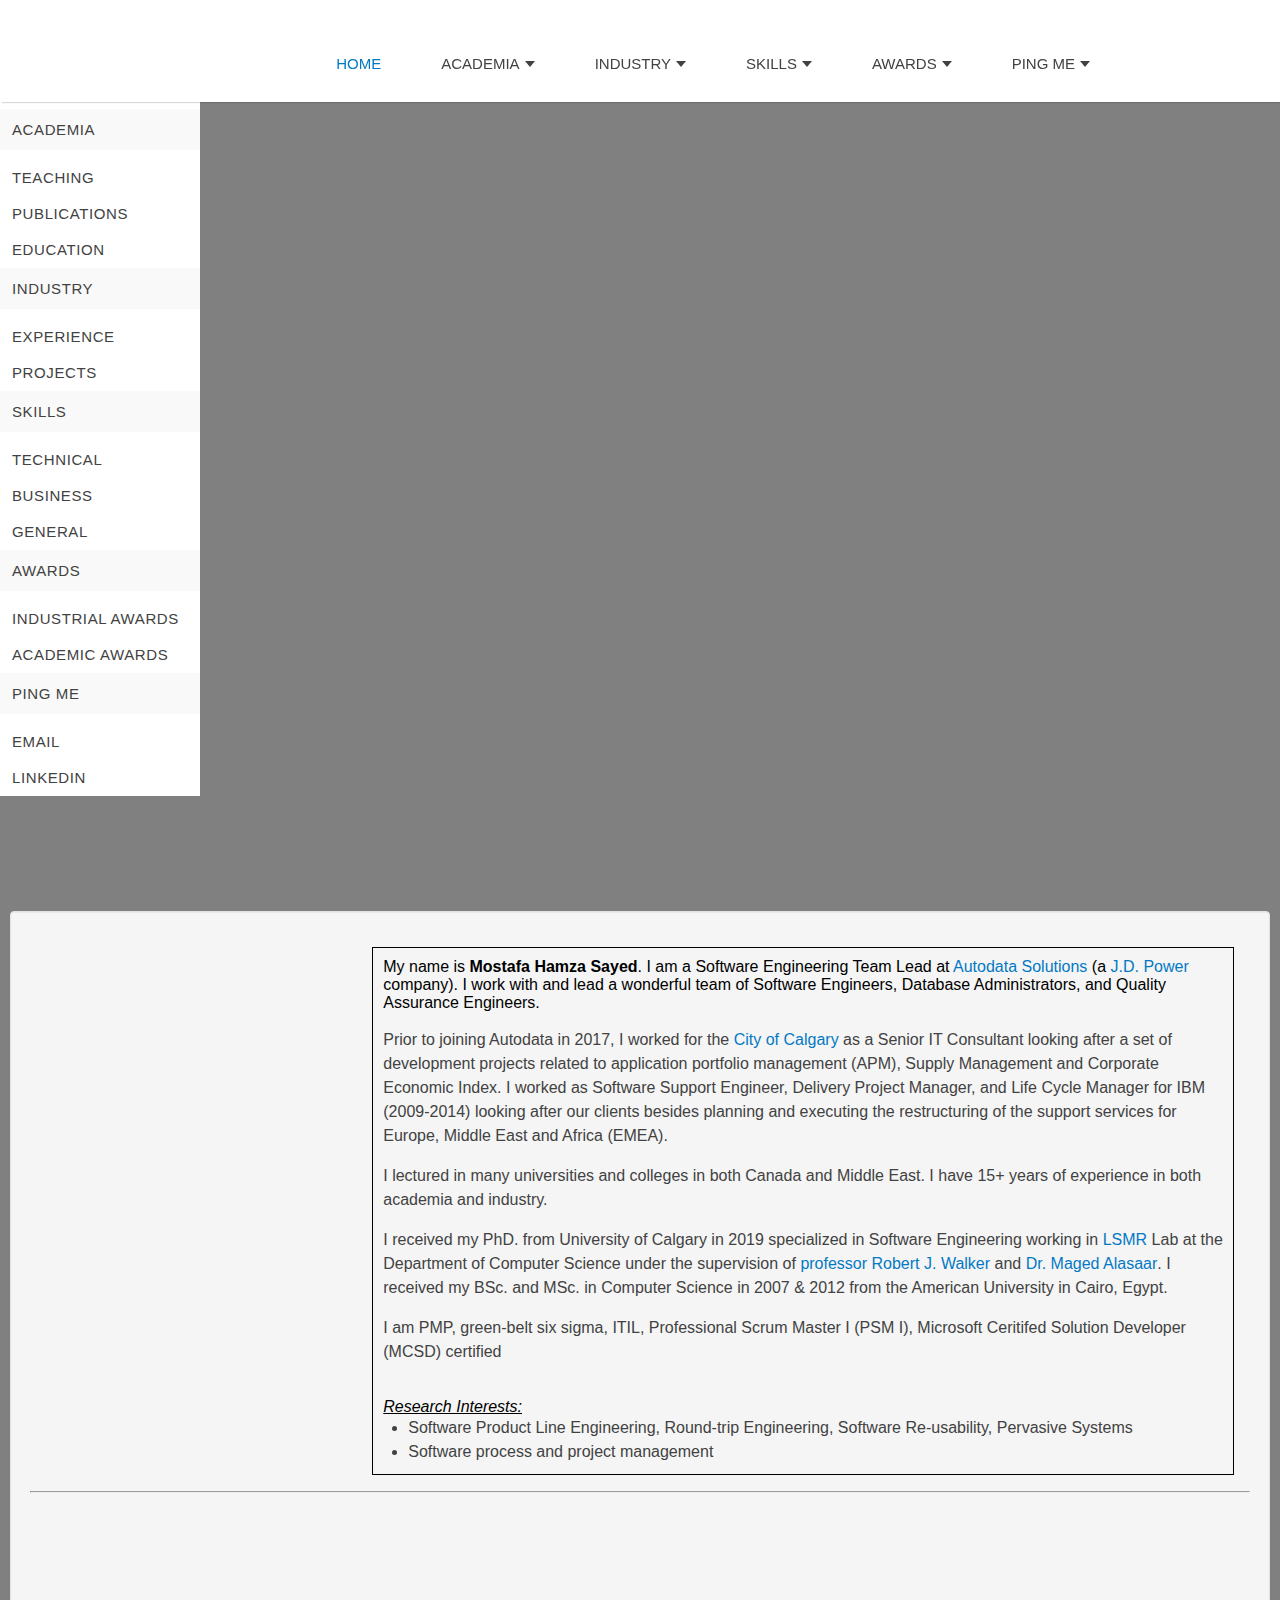
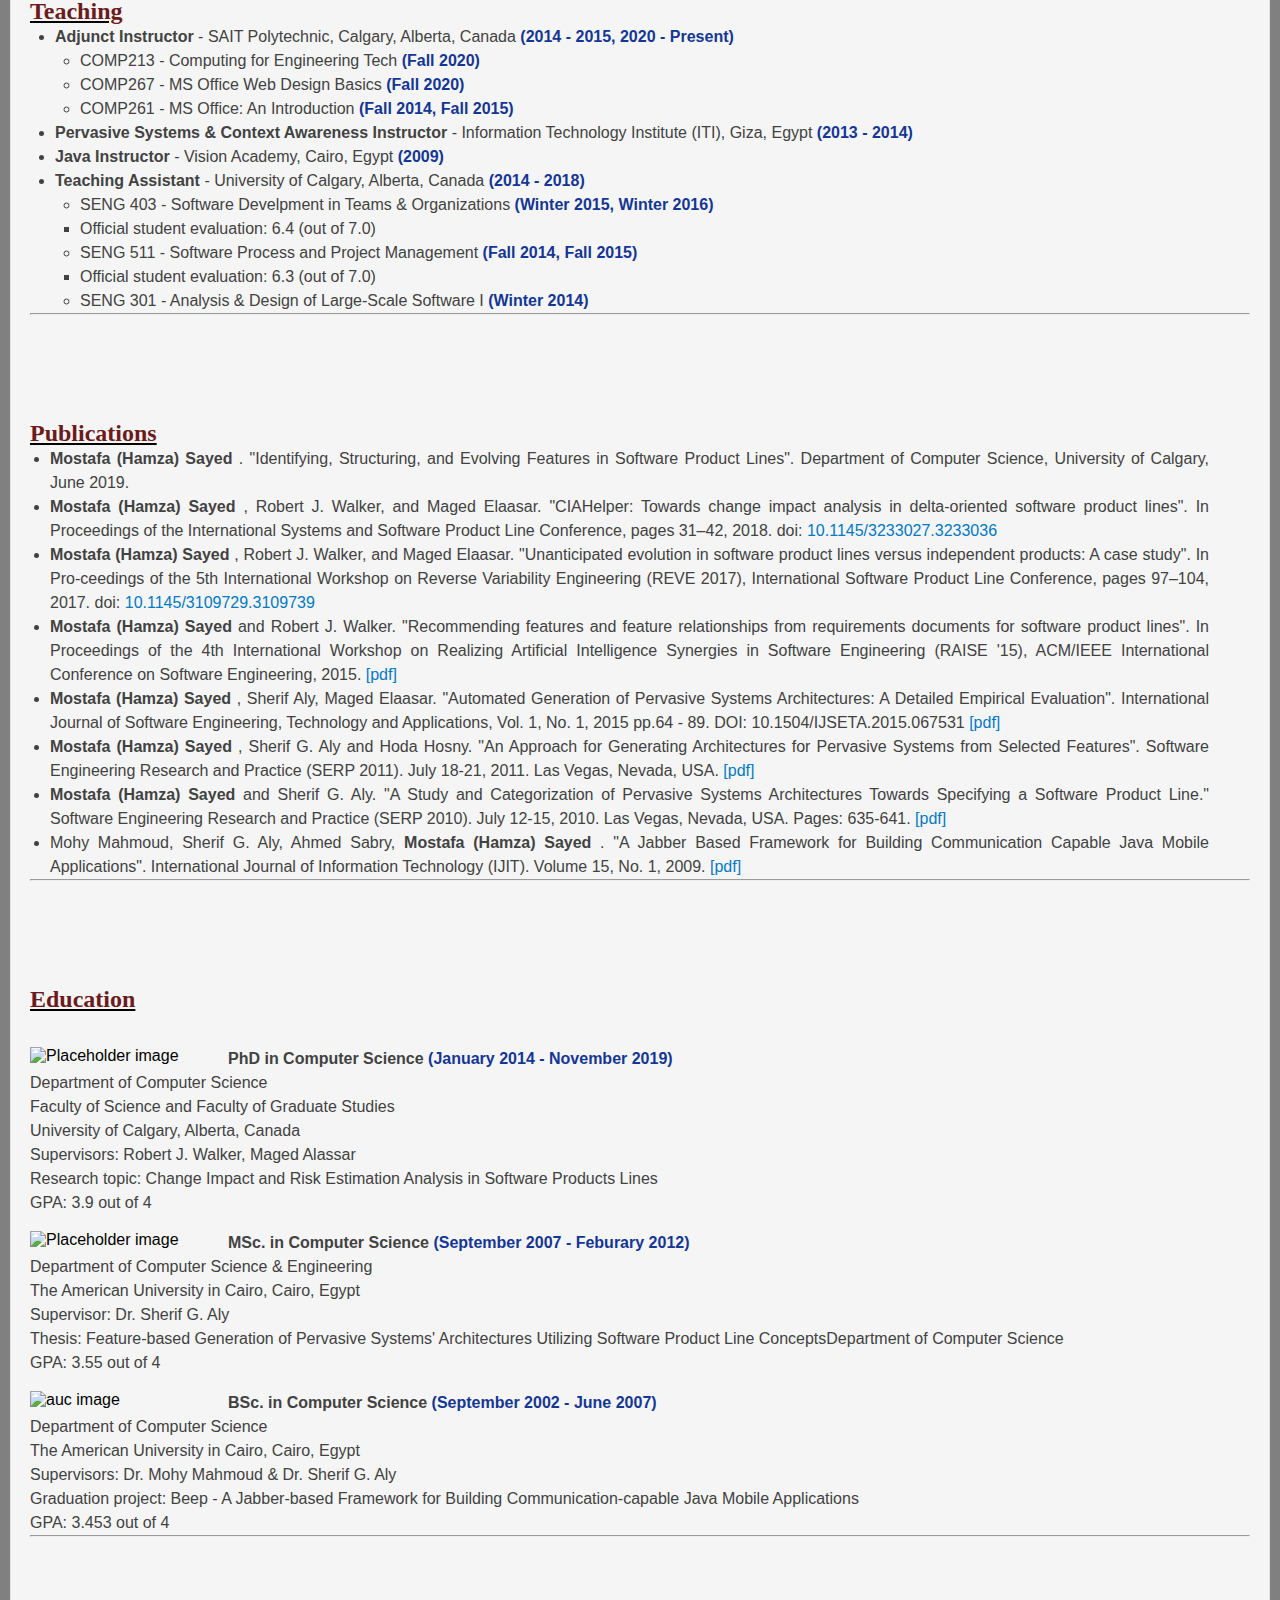
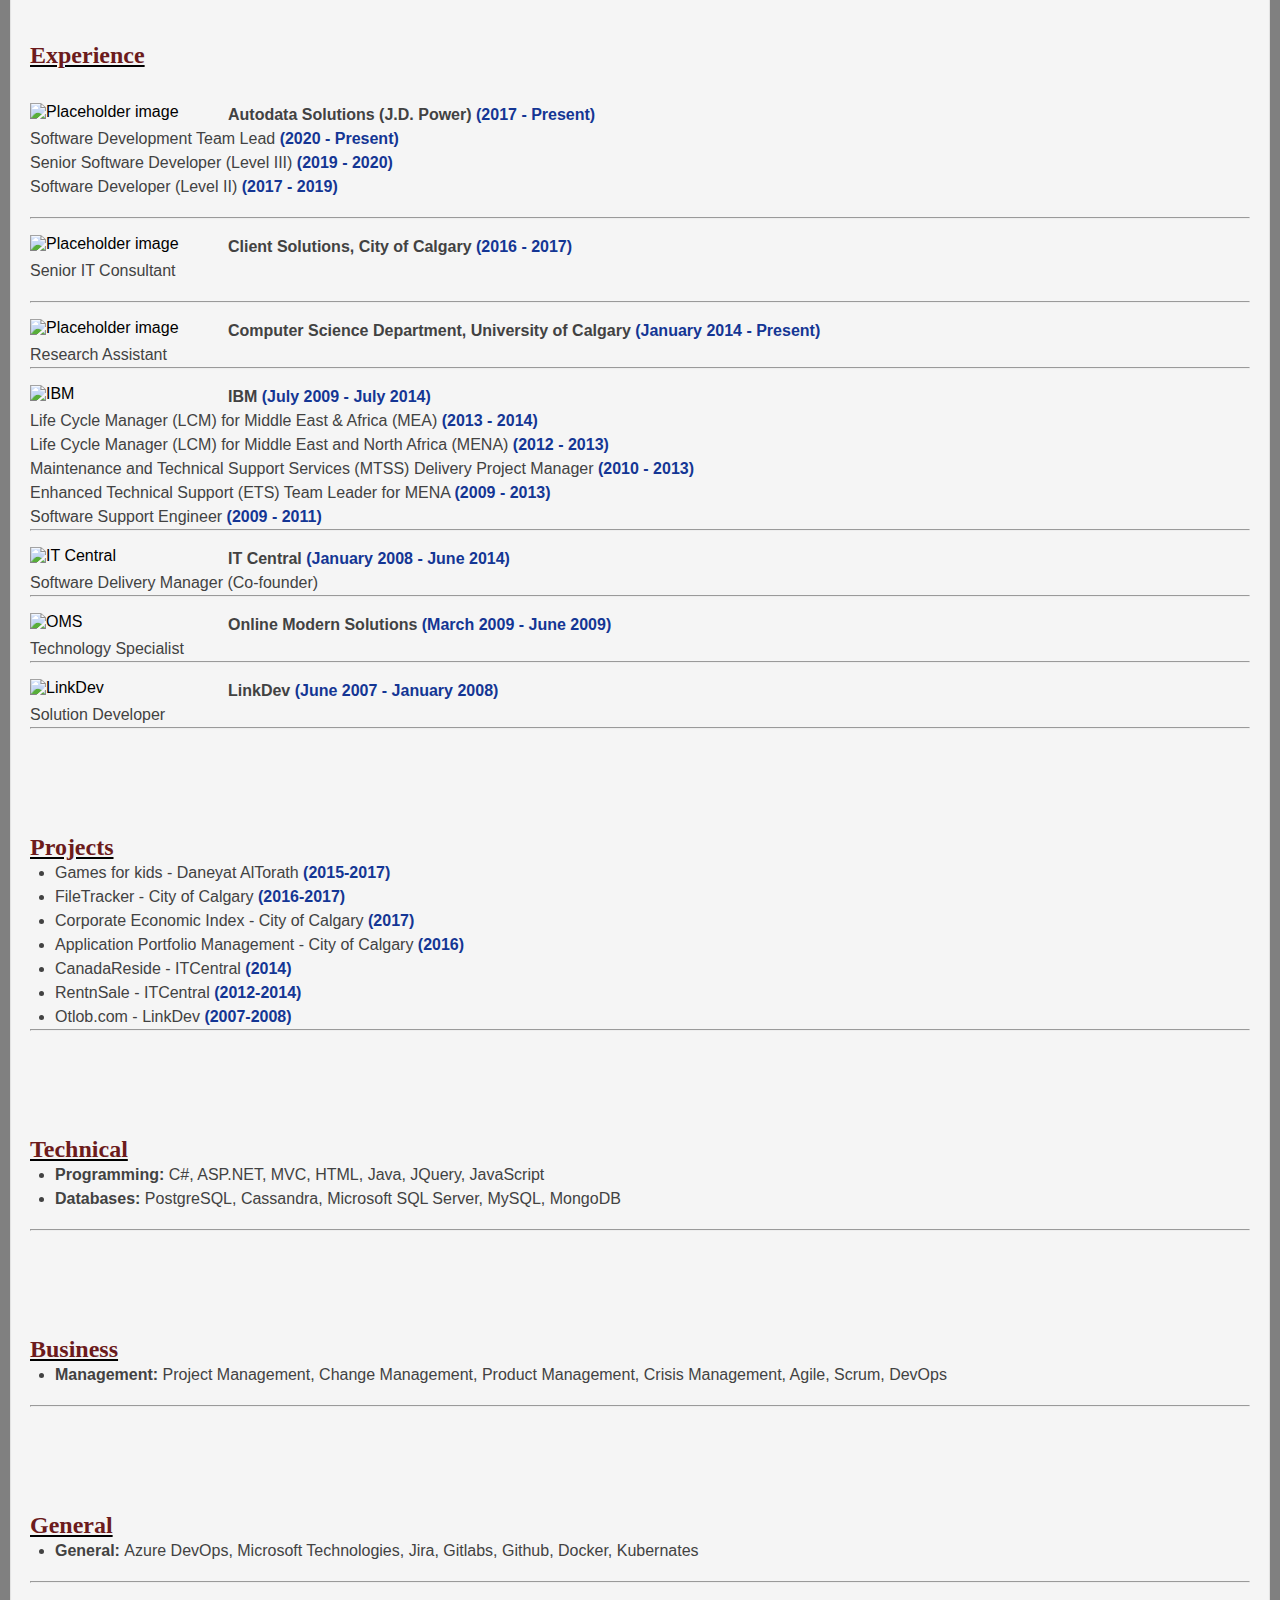
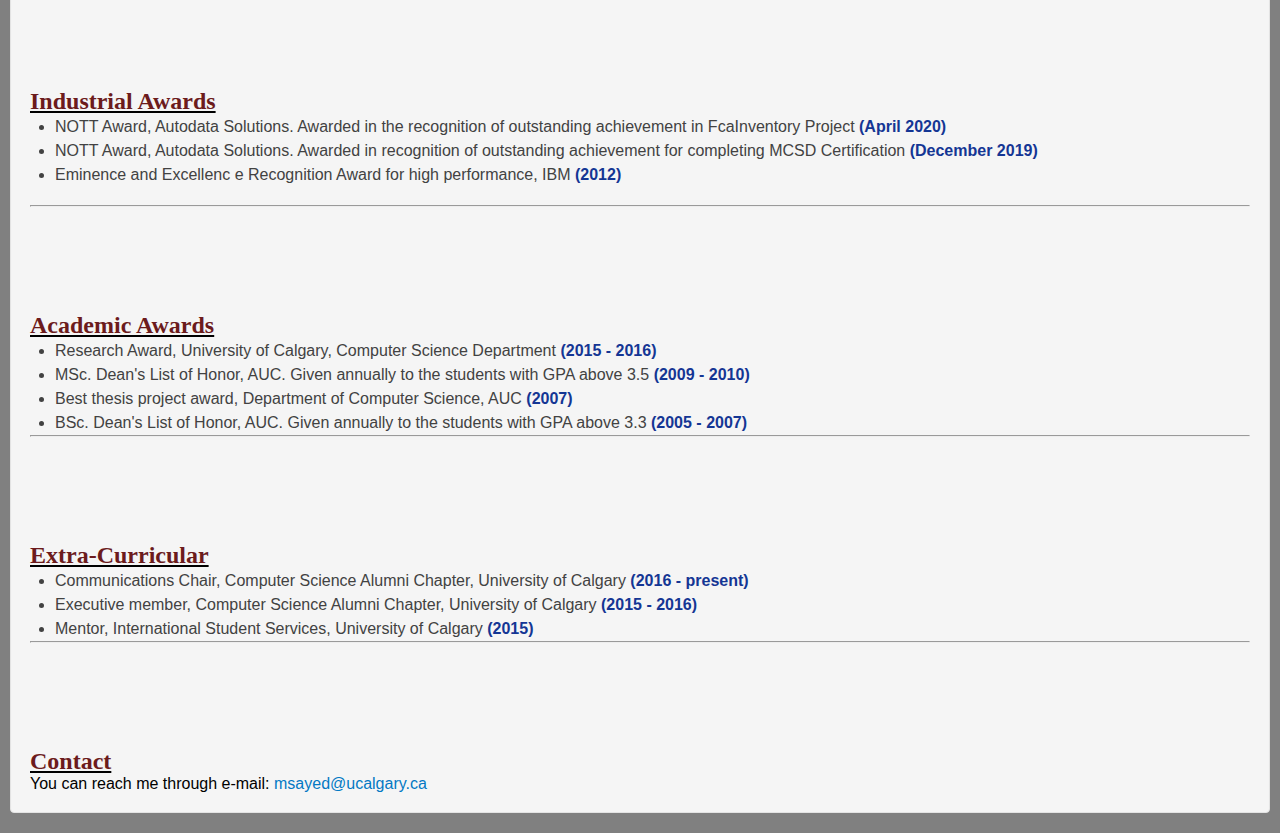
==== commit 678f2d26: "adding recent sait experience" ====
--- a/index.html
+++ b/index.html
@@ -2058,7 +2058,7 @@
     align-items: flex-start;
  }
 
- @media all and (max-width:600px) {
+ @media all and (max-width:800px) {
     .image_personal{
         flex-grow: 2;
     }
@@ -2156,7 +2156,7 @@
 			<ul>
 			   <li> <a href="#contact">Email</a></li>
             <li class="external">
-              <a href="https://ca.linkedin.com/in/mostafahamza" target="_blank">LinkedIn</a>
+              <a href="https://www.linkedin.com/in/mostafahamza/" target="_blank">LinkedIn</a>
             </li>
 
 			</ul>
@@ -2285,6 +2285,26 @@
     	<span class="section-title"> Teaching </span></div>
 
                 <ul class="list">
+                    <li>
+                        <strong> Adjunct Instructor </strong> - SAIT Polytechnic, Calgary, Alberta, Canada <span class="year"> (2014 - 2015, 2020 - Present) </span>
+                        <ul class="list">
+                            <li>
+                                COMP213 - Computing for Engineering Tech <span class="year"> (Fall 2020) </span>
+                            </li>
+                            <li>
+                                COMP267 - MS Office Web Design Basics <span class="year"> (Fall 2020) </span>
+                            </li>                            
+                            <li>
+                                COMP261 - MS Office: An Introduction <span class="year"> (Fall 2014, Fall 2015) </span>
+                            </li>
+                        </ul>
+                        </li>
+                        <li>
+                            <strong> Pervasive Systems & Context Awareness Instructor </strong> - Information Technology Institute (ITI), Giza, Egypt <span class="year"> (2013 - 2014) </span>
+                        </li>
+                        <li>
+                            <strong> Java Instructor </strong>- Vision Academy, Cairo, Egypt <span class="year"> (2009) </span>
+                        </li>
                 	<li>
                     	<strong> Teaching Assistant </strong> - University of Calgary, Alberta, Canada <span class="year"> (2014 - 2018) </span>
                         <ul class="list">
@@ -2310,20 +2330,6 @@
                             </li>
                         </ul>
                     </li>
-                    <li>
-                    <strong> Seasonal Instructor </strong> - SAIT Polytechnic, Calgary, Alberta, Canada <span class="year"> (2014 - Present) </span>
-                    <ul>
-                    <li>
-                    COMP261 - MS Office: An Introduction <span class="year"> (Fall 2014, Fall 2015) </span>
-                    </li>
-                    </ul>
-                    </li>
-                	<li>
-                    	<strong> Pervasive Systems & Context Awareness Instructor </strong> - Information Technology Institute (ITI), Giza, Egypt <span class="year"> (2013 - 2014) </span>
-                    </li>
-                	<li>
-                		<strong> Java Instructor </strong>- Vision Academy, Cairo, Egypt <span class="year"> (2009) </span>
-                	</li>
                 </ul>
   </section>
 
@@ -2453,12 +2459,27 @@
   	<div class="section">
     	<span class="fa fa-users"  aria-hidden="true">  <span class="section-title"> Experience </span> </span>  </div>
         <br />
-        <ul>
-          <div class="row">
+        <ul><div class="row">
+            <div class="col-md-12">
+                <span> <img src="images/jdp_auto_logo.png" class="img-thumbnail img-responsive education-logo"
+                        alt="Placeholder image">
+                </span>
+                <p> <strong> Autodata Solutions (J.D. Power) </strong> <span class="year"> (2017 - Present)</span>
+                    <br />
+                    Software Development Team Lead <span class="year"> (2020 - Present)</span> <br />
+                    Senior Software Developer (Level III) <span class="year"> (2019 - 2020)</span> <br />
+                    Software Developer (Level II) <span class="year"> (2017 - 2019)</span> <br /> 
+                </p>
+            </div>
+        </div>
+        <br />
+        <hr class="experience-divider" />
+        
+        <div class="row">
          <div class="col-md-12">
        <span> <img src="images/coc-logo.jpg" class="img-thumbnail img-responsive education-logo " alt="Placeholder image">
              </span>
-         <p> <strong> Client Solutions, City of Calgary </strong> <span class="year"> (2016 - Present)</span>
+         <p> <strong> Client Solutions, City of Calgary </strong> <span class="year"> (2016 - 2017)</span>
                    <br/>
 
              Senior IT Consultant <br/>
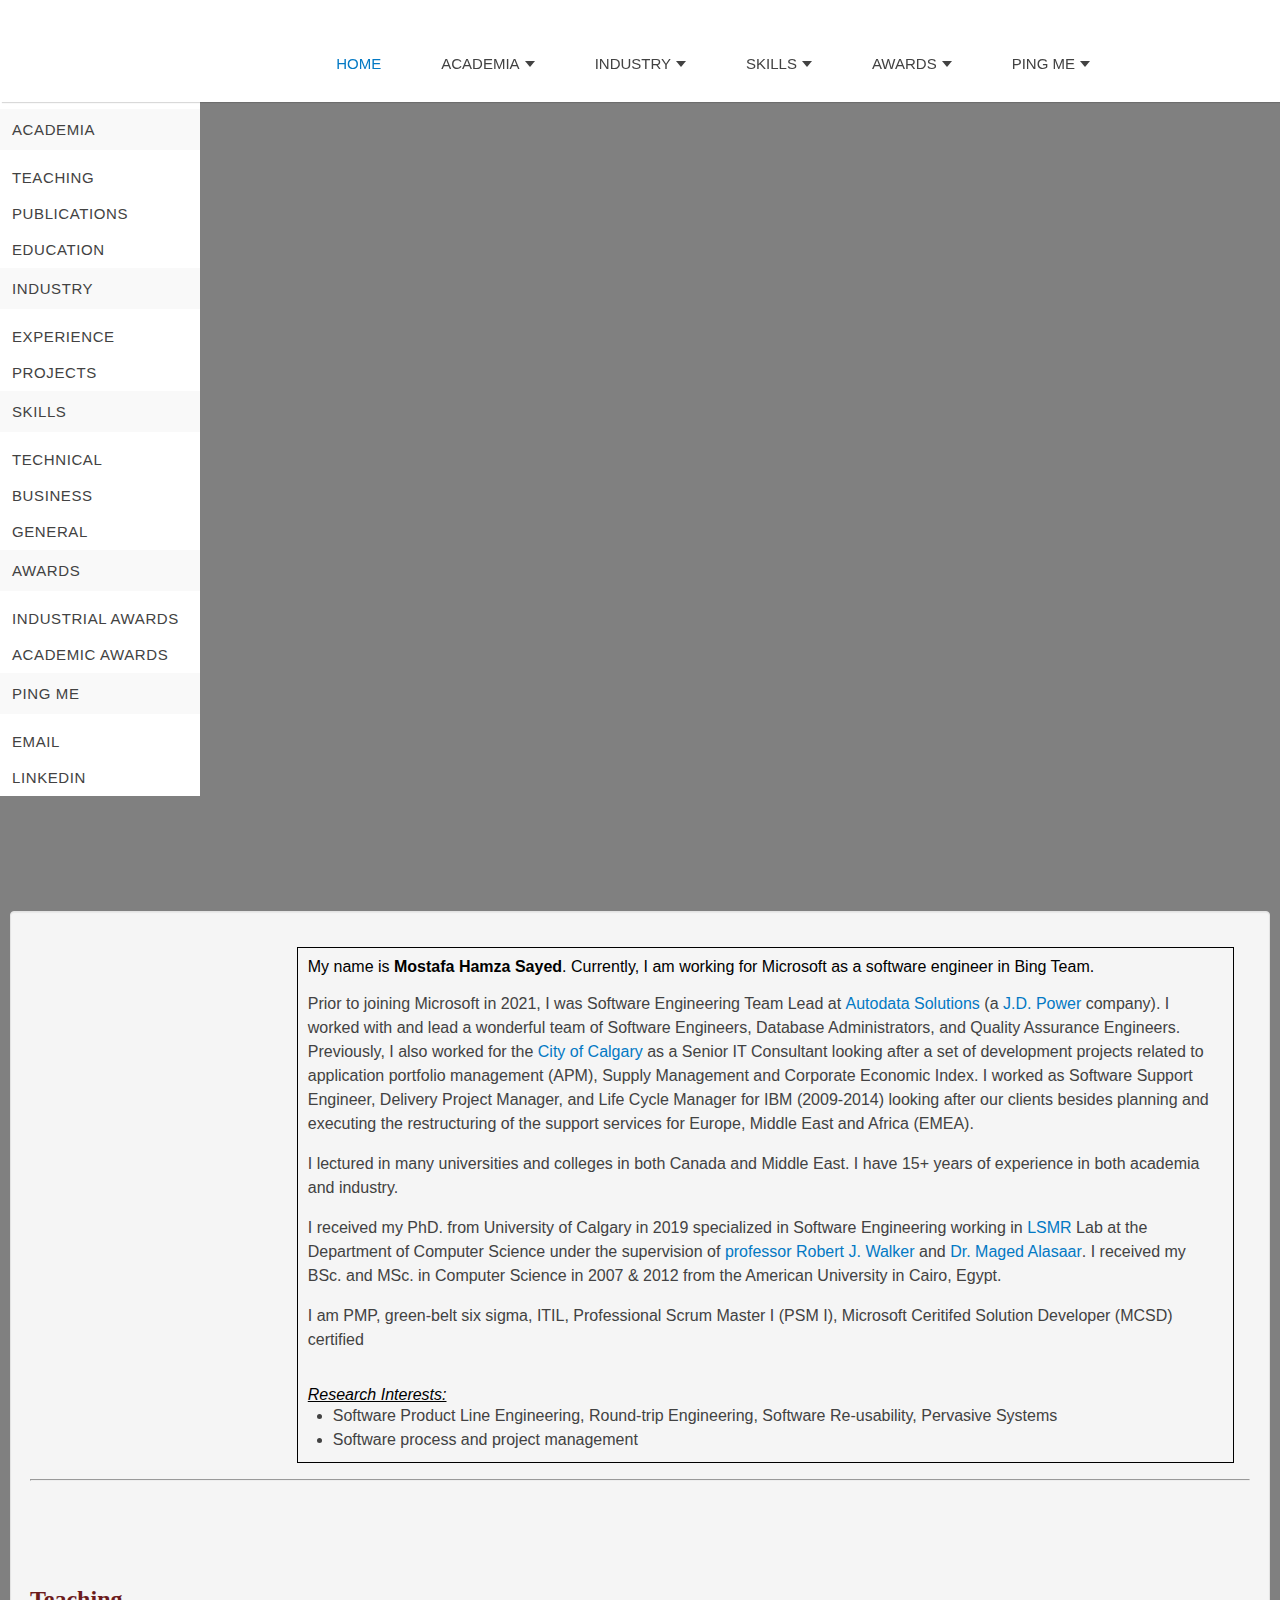
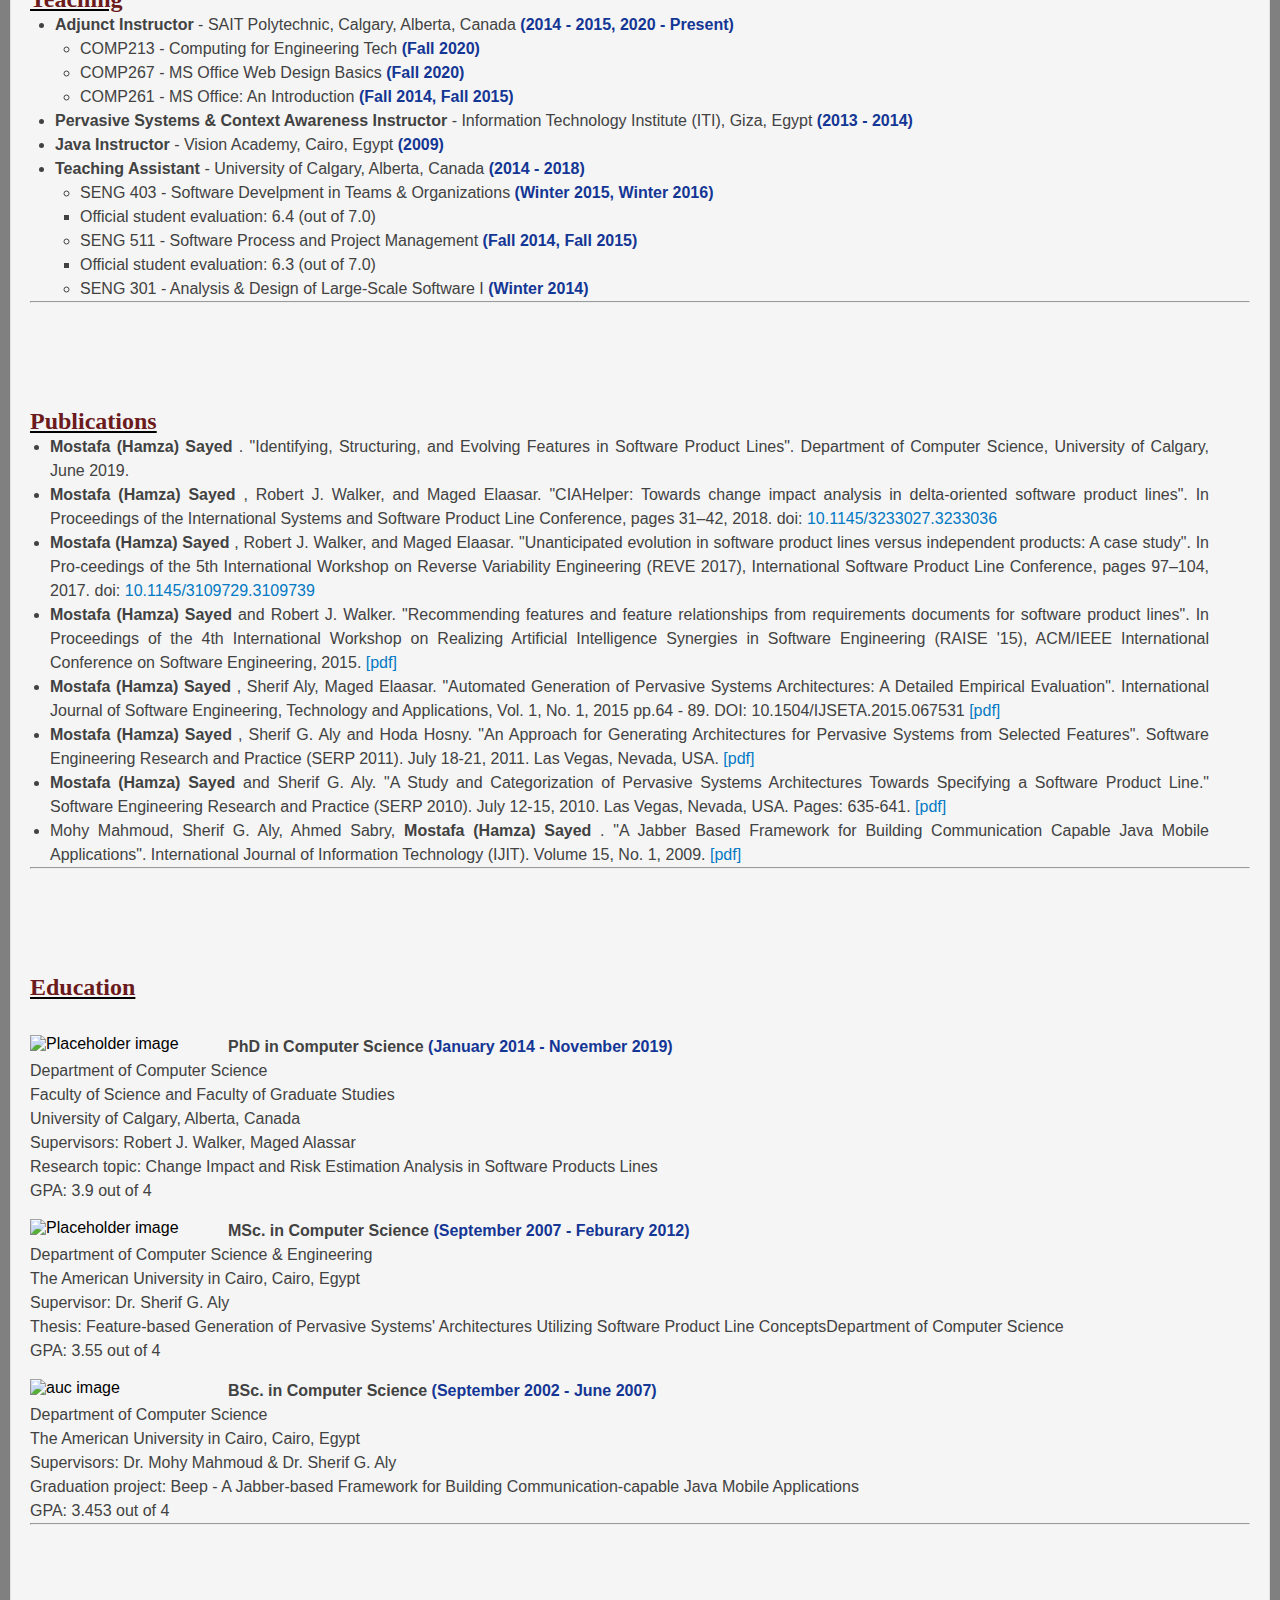
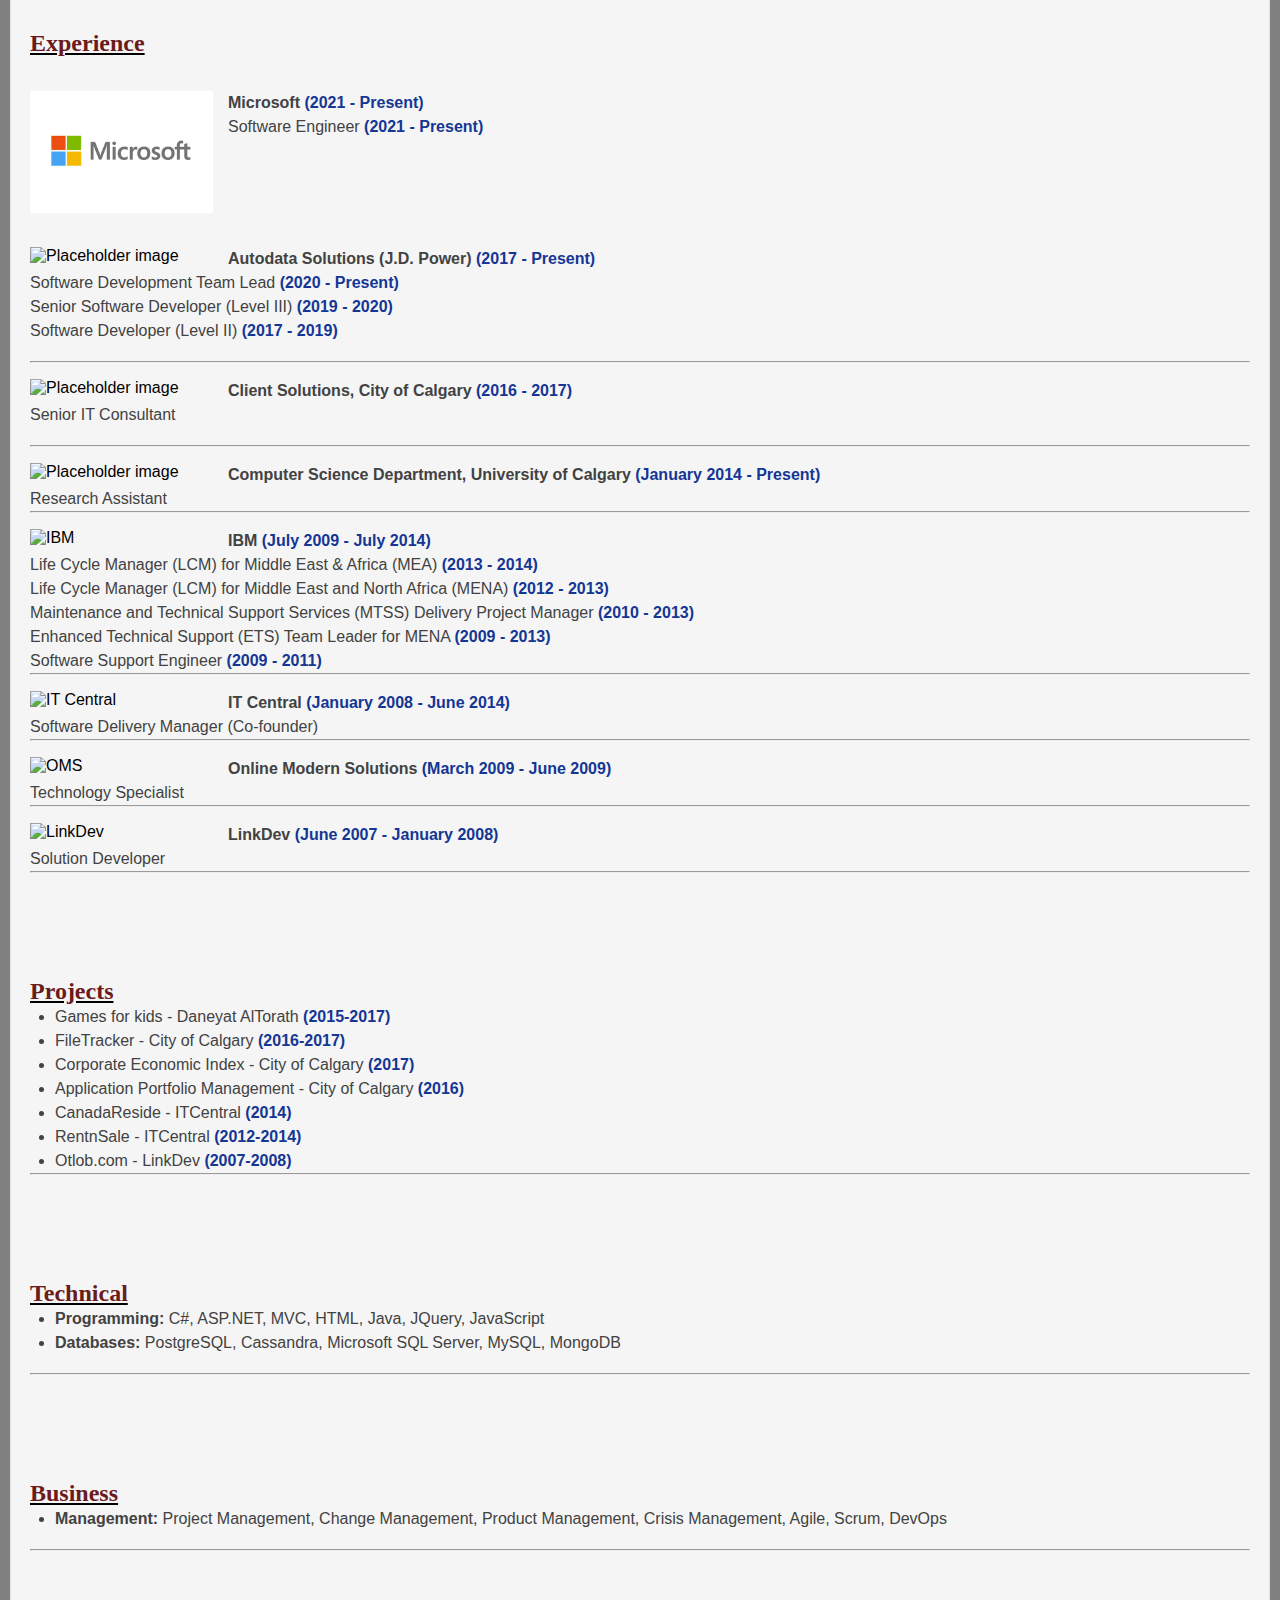
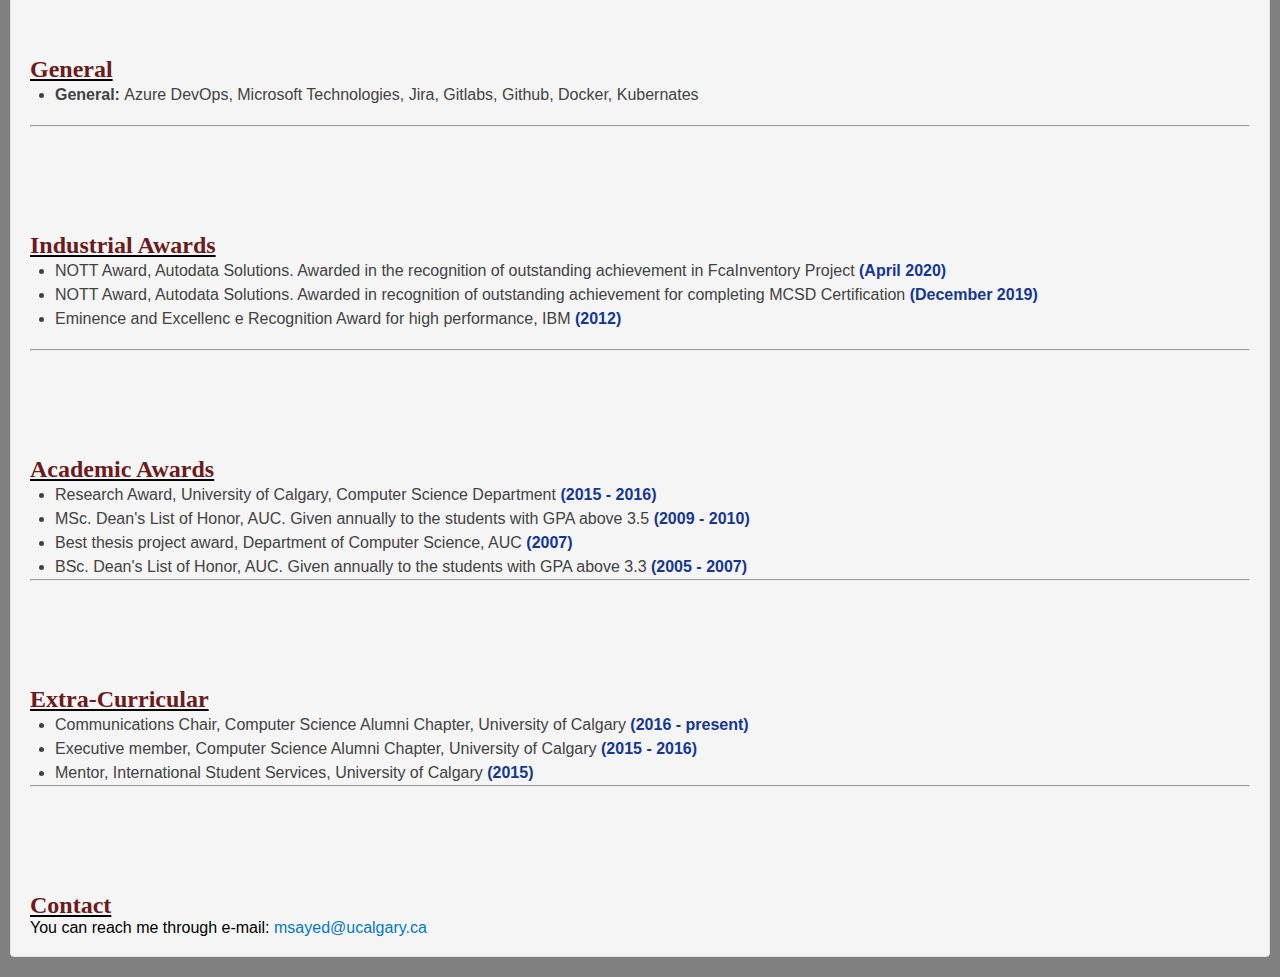
==== commit 75de38a4: "adding MS experience" ====
--- a/index.html
+++ b/index.html
@@ -2237,12 +2237,12 @@
     
 
     <div style="border: 1px solid black; margin:1em; padding: 10px;" >
-        My name is <strong>Mostafa Hamza Sayed</strong>. I am a Software Engineering Team Lead at <a
+        My name is <strong>Mostafa Hamza Sayed</strong>. Currently, I am working for Microsoft as a software engineer in Bing Team.
+        <p>
+            Prior to joining Microsoft in 2021, I was Software Engineering Team Lead at <a
             href="https://www.autodatasolutions.com/">Autodata Solutions</a> (a <a href="https://www.jdpower.com/">J.D.
-            Power</a> company). I work with and lead a wonderful team of Software Engineers, Database Administrators,
-        and Quality Assurance Engineers.
-        <p>
-            Prior to joining Autodata in 2017, I worked for the <a href="https://www.calgary.ca/">City of Calgary</a> as
+            Power</a> company). I worked with and lead a wonderful team of Software Engineers, Database Administrators,
+        and Quality Assurance Engineers. Previously, I also worked for the <a href="https://www.calgary.ca/">City of Calgary</a> as
             a Senior IT Consultant looking after a set of development projects related to application portfolio
             management (APM), Supply Management and Corporate Economic Index.
             I worked as Software Support Engineer, Delivery Project Manager, and Life Cycle Manager for IBM (2009-2014)
@@ -2460,6 +2460,17 @@
     	<span class="fa fa-users"  aria-hidden="true">  <span class="section-title"> Experience </span> </span>  </div>
         <br />
         <ul><div class="row">
+            <div class="col-md-12">
+                <span> <img src="images/mslogo.jpg" class="img-thumbnail img-responsive education-logo"
+                        alt="Placeholder image">
+                </span>
+                <p> <strong> Microsoft </strong> <span class="year"> (2021 - Present)</span>
+                    <br />
+                    Software Engineer <span class="year"> (2021 - Present)</span> <br />
+                </p>
+            </div>
+        </div>
+        <br /><div class="row">
             <div class="col-md-12">
                 <span> <img src="images/jdp_auto_logo.png" class="img-thumbnail img-responsive education-logo"
                         alt="Placeholder image">
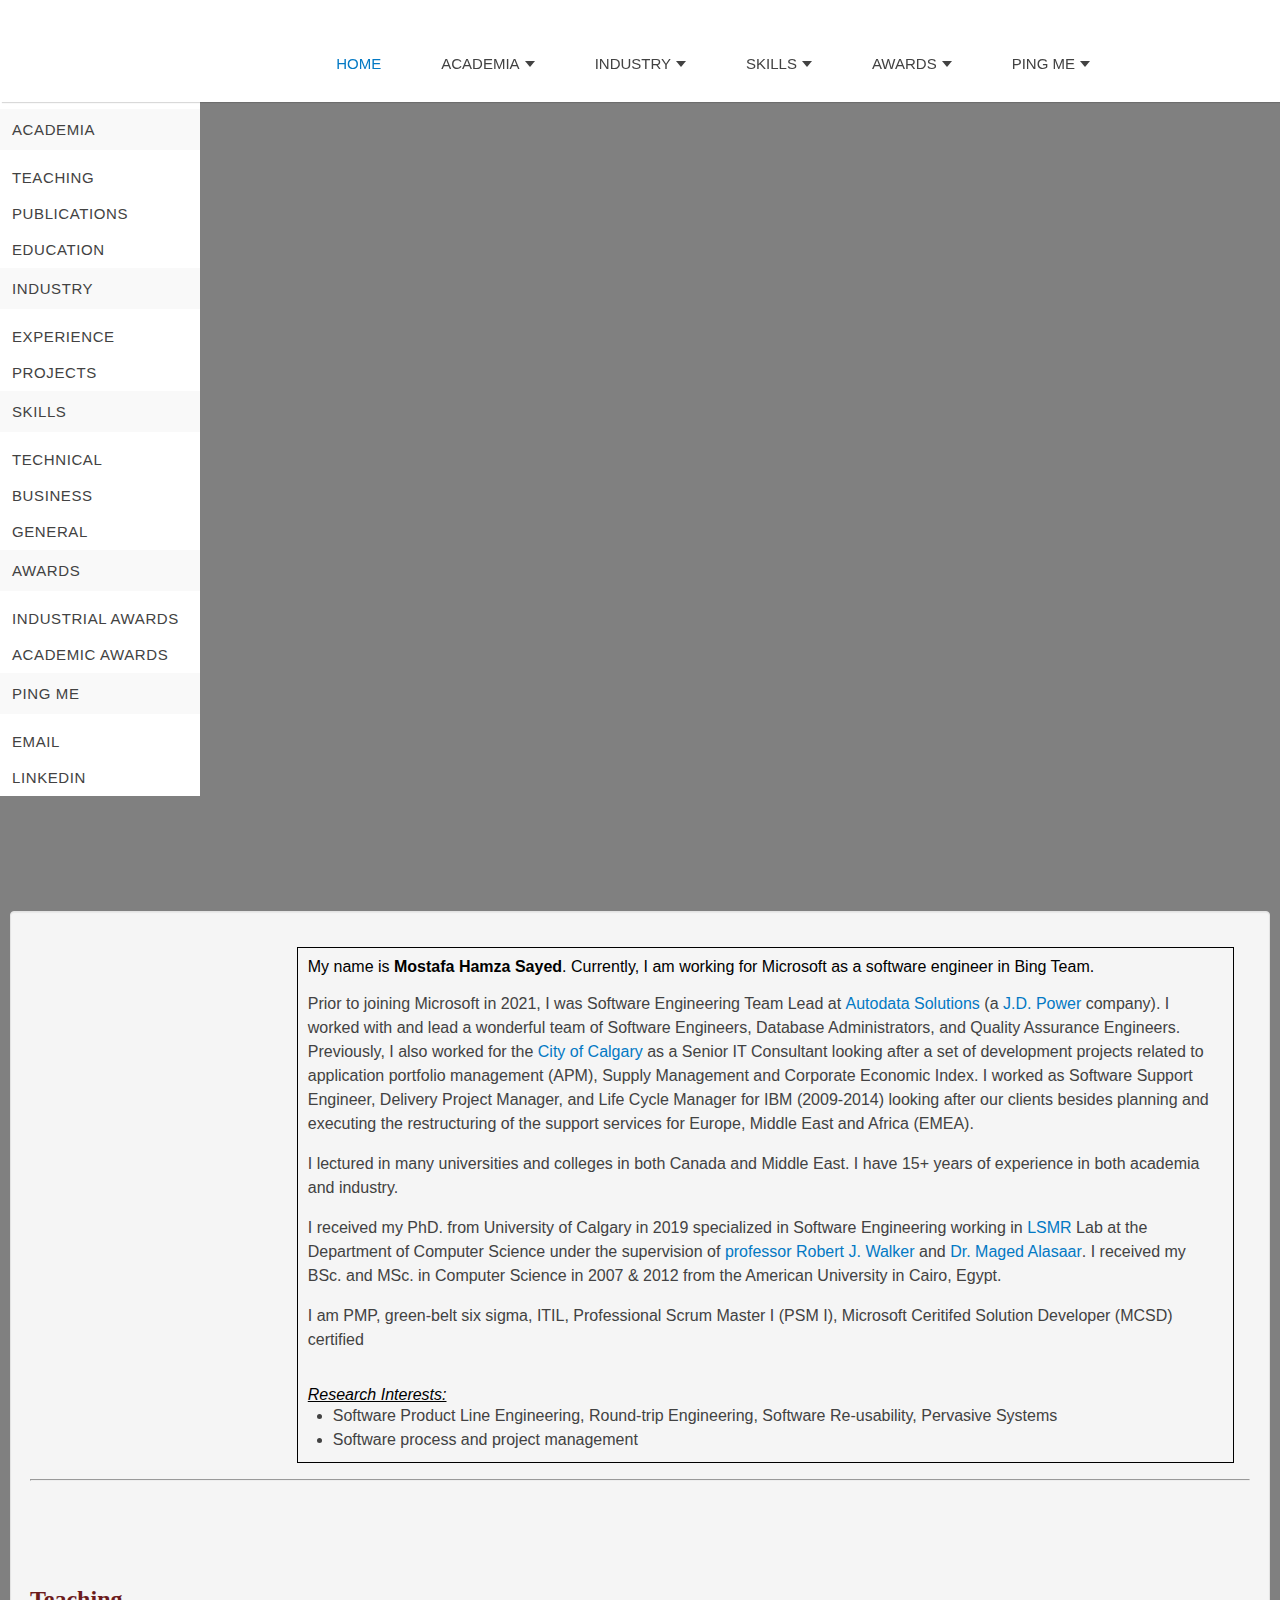
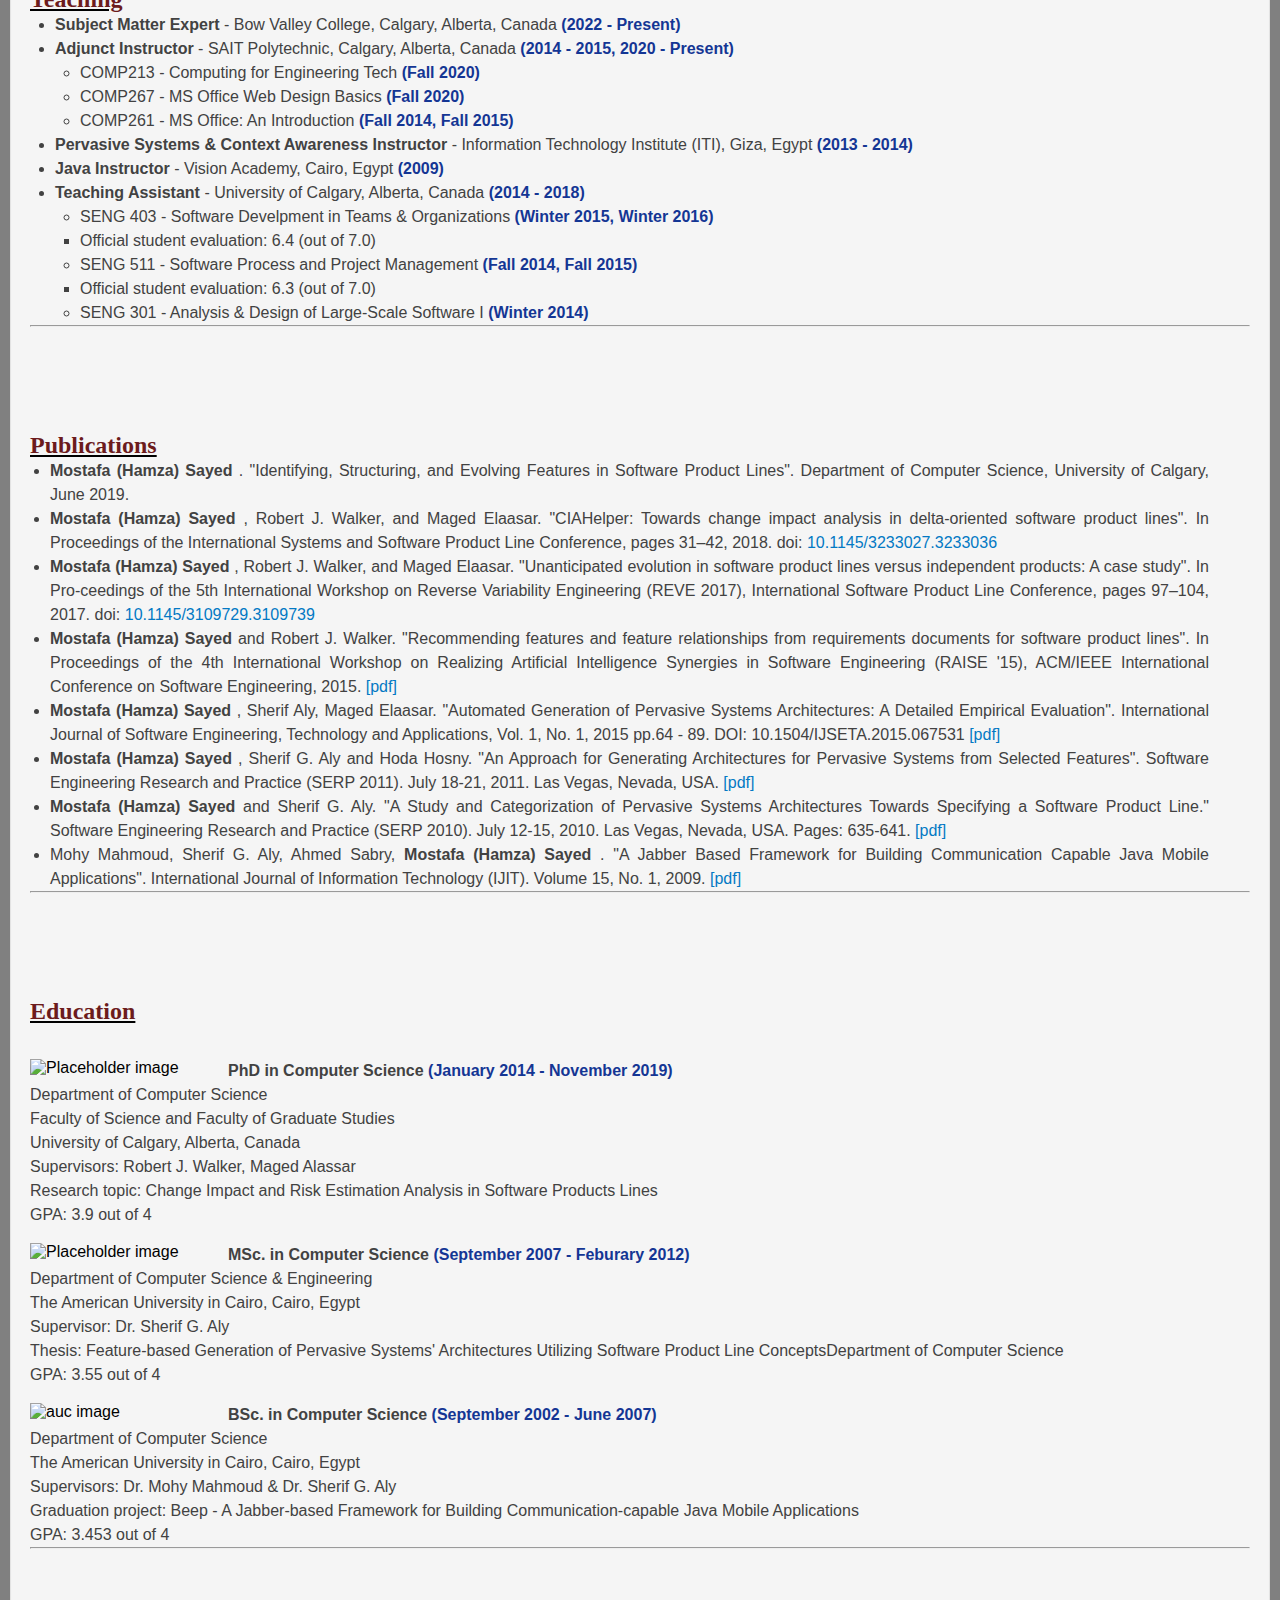
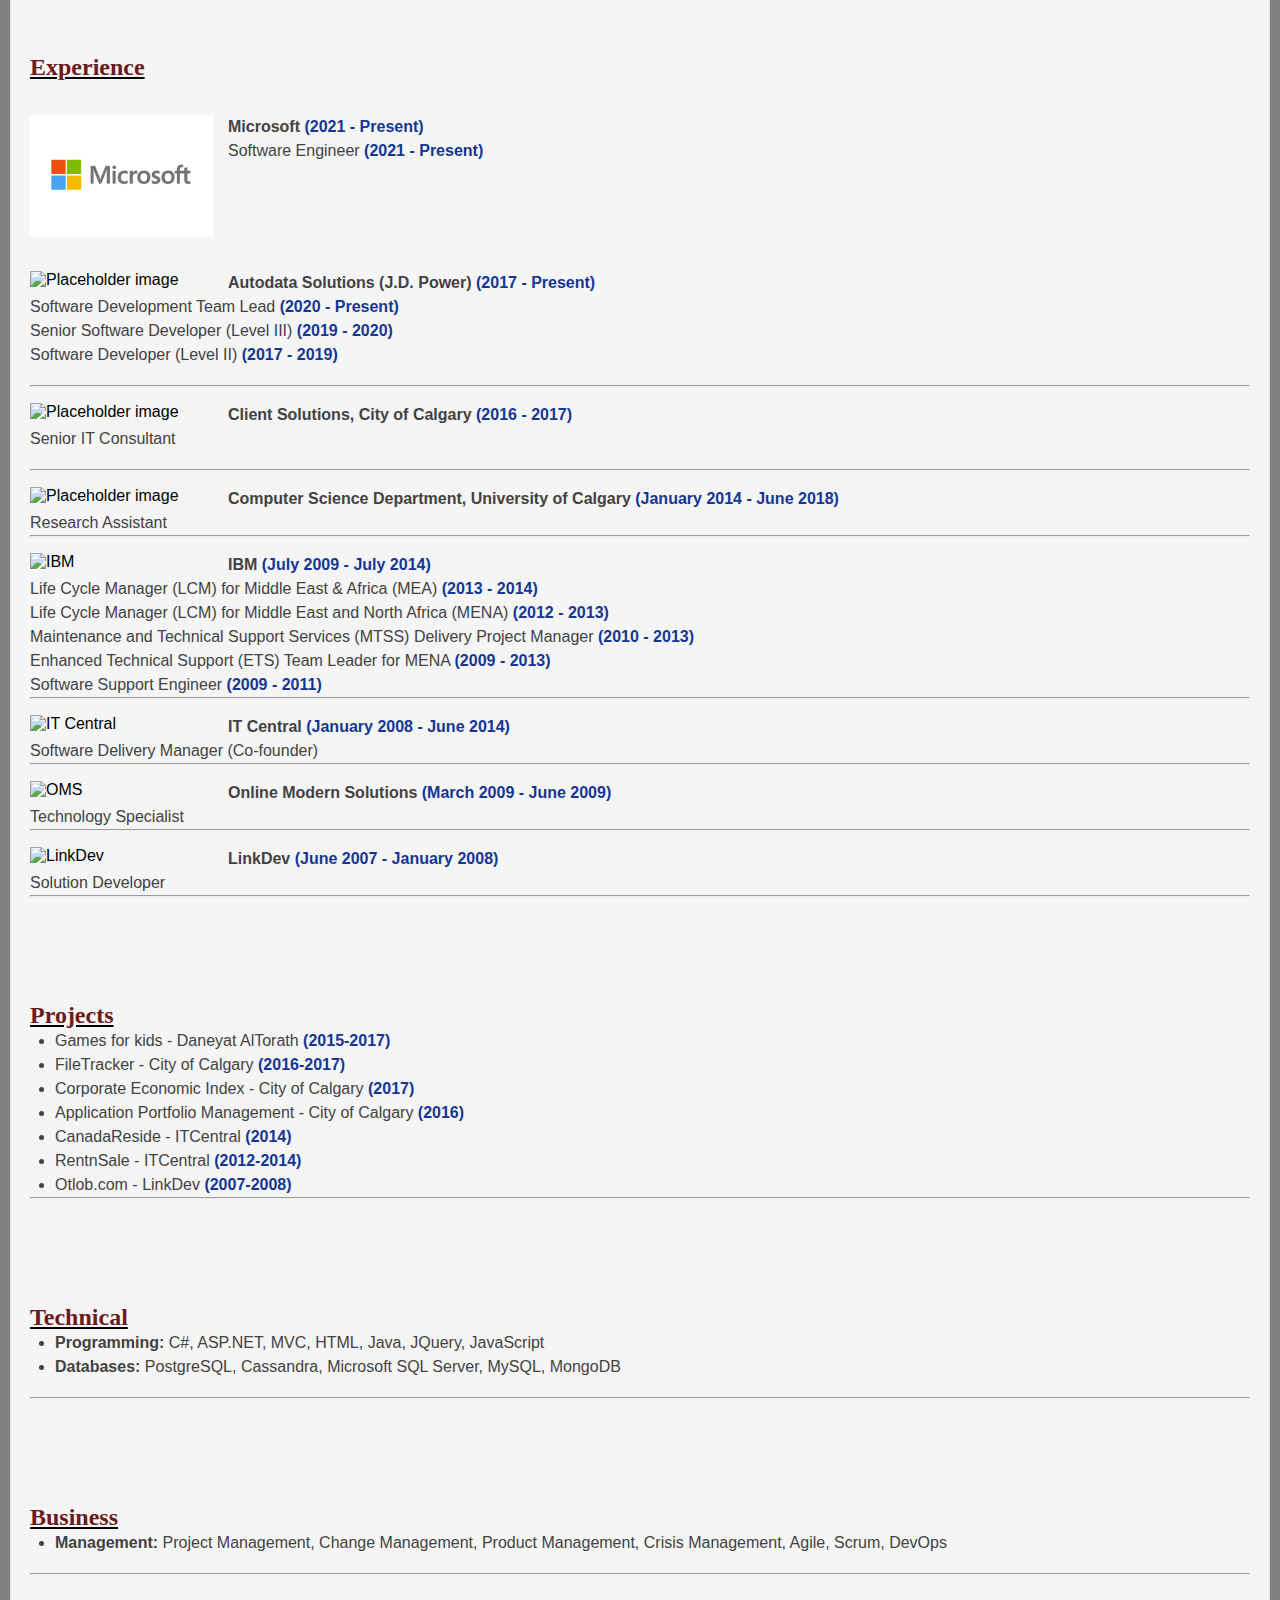
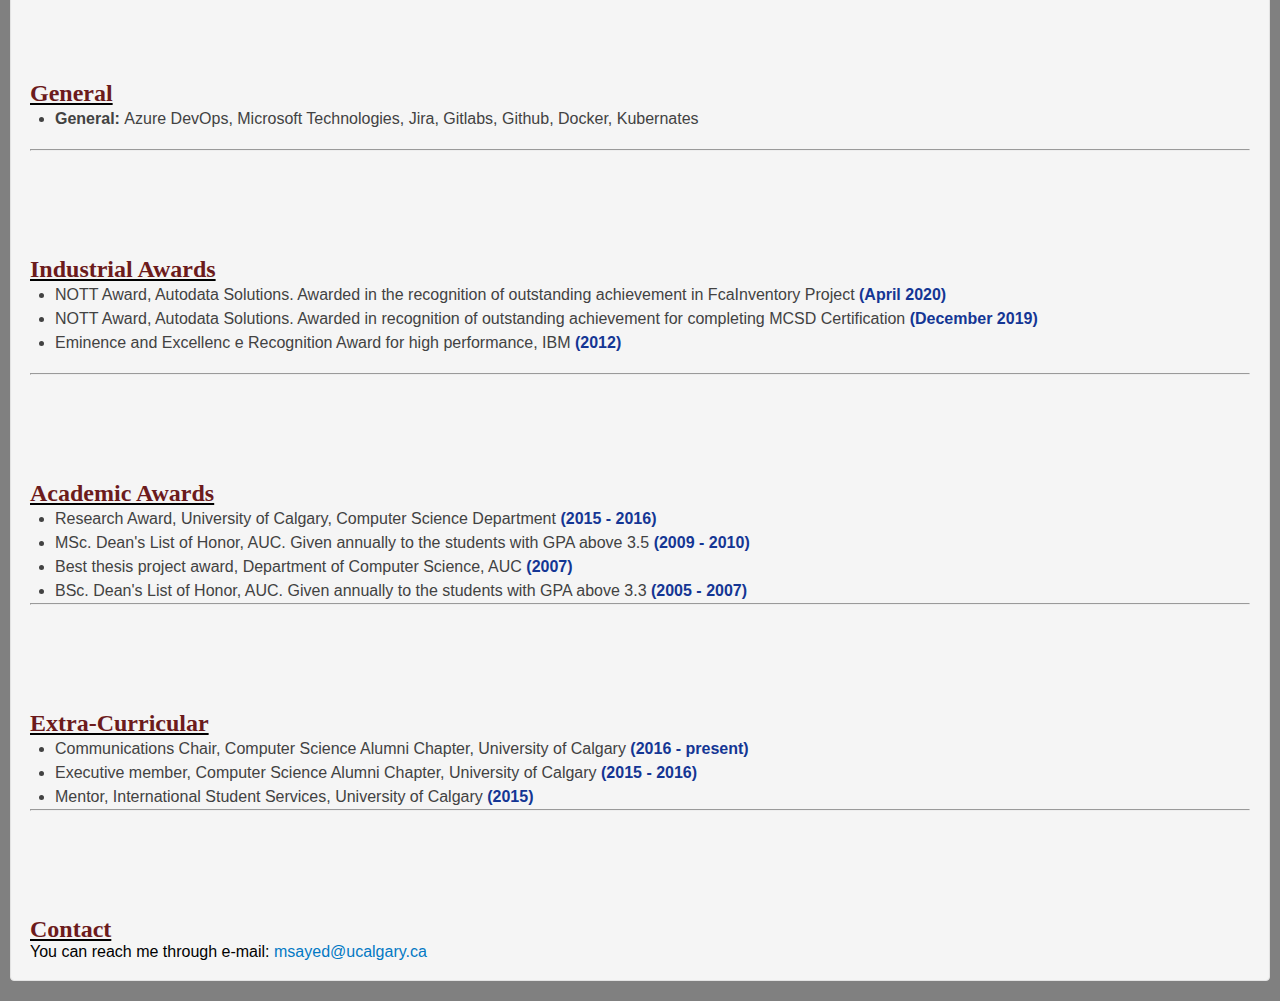
==== commit dd056b94: "fixing article-metadata error" ====
--- a/index.html
+++ b/index.html
@@ -1,25 +1,13 @@
 <!doctype html>
-<html amp lang="en">
+<html lang="en">
   <head>
     <script src="https://www.googleoptimize.com/optimize.js?id=OPT-N4CKQZ9"></script>
     <meta charset="utf-8">
-    <script async src="https://cdn.ampproject.org/v0.js"></script>
     <title>.: Mostafa Hamza - Personal Website :.</title>
-    <link rel="canonical" href="http://example.ampproject.org/article-metadata.html" />
     <link rel="shortcut icon" href="favicon.ico?" type="image/x-icon" />
 
     <meta name="viewport" content="width=device-width,minimum-scale=1,initial-scale=1">
-    <script type="application/ld+json">
-      {
-        "@context": "http://schema.org",
-        "@type": "NewsArticle",
-        "headline": "Open-source framework for publishing content",
-        "datePublished": "2015-10-07T12:02:41Z",
-        "image": [
-          "logo.jpg"
-        ]
-      }
-    </script>
+   
 
     <!-- Global site tag (gtag.js) - Google Analytics -->
 <script async src="https://www.googletagmanager.com/gtag/js?id="></script>
@@ -2285,6 +2273,9 @@
     	<span class="section-title"> Teaching </span></div>
 
                 <ul class="list">
+                    <li>
+                        <strong>Subject Matter Expert </strong> - Bow Valley College, Calgary, Alberta, Canada <span class="year"> (2022 - Present) </span>
+                    </li>
                     <li>
                         <strong> Adjunct Instructor </strong> - SAIT Polytechnic, Calgary, Alberta, Canada <span class="year"> (2014 - 2015, 2020 - Present) </span>
                         <ul class="list">
@@ -2505,7 +2496,7 @@
         <div class="col-md-12">
 			<span> <img src="images/uofc logo.png" class="img-thumbnail img-responsive education-logo " alt="Placeholder image">
             </span>
-				<p class="experience"> <strong> Computer Science Department, University of Calgary </strong> <span class="year"> (January 2014 - Present)</span>
+				<p class="experience"> <strong> Computer Science Department, University of Calgary </strong> <span class="year"> (January 2014 - June 2018)</span>
                 	<br/>
 
 						Research Assistant <br/>
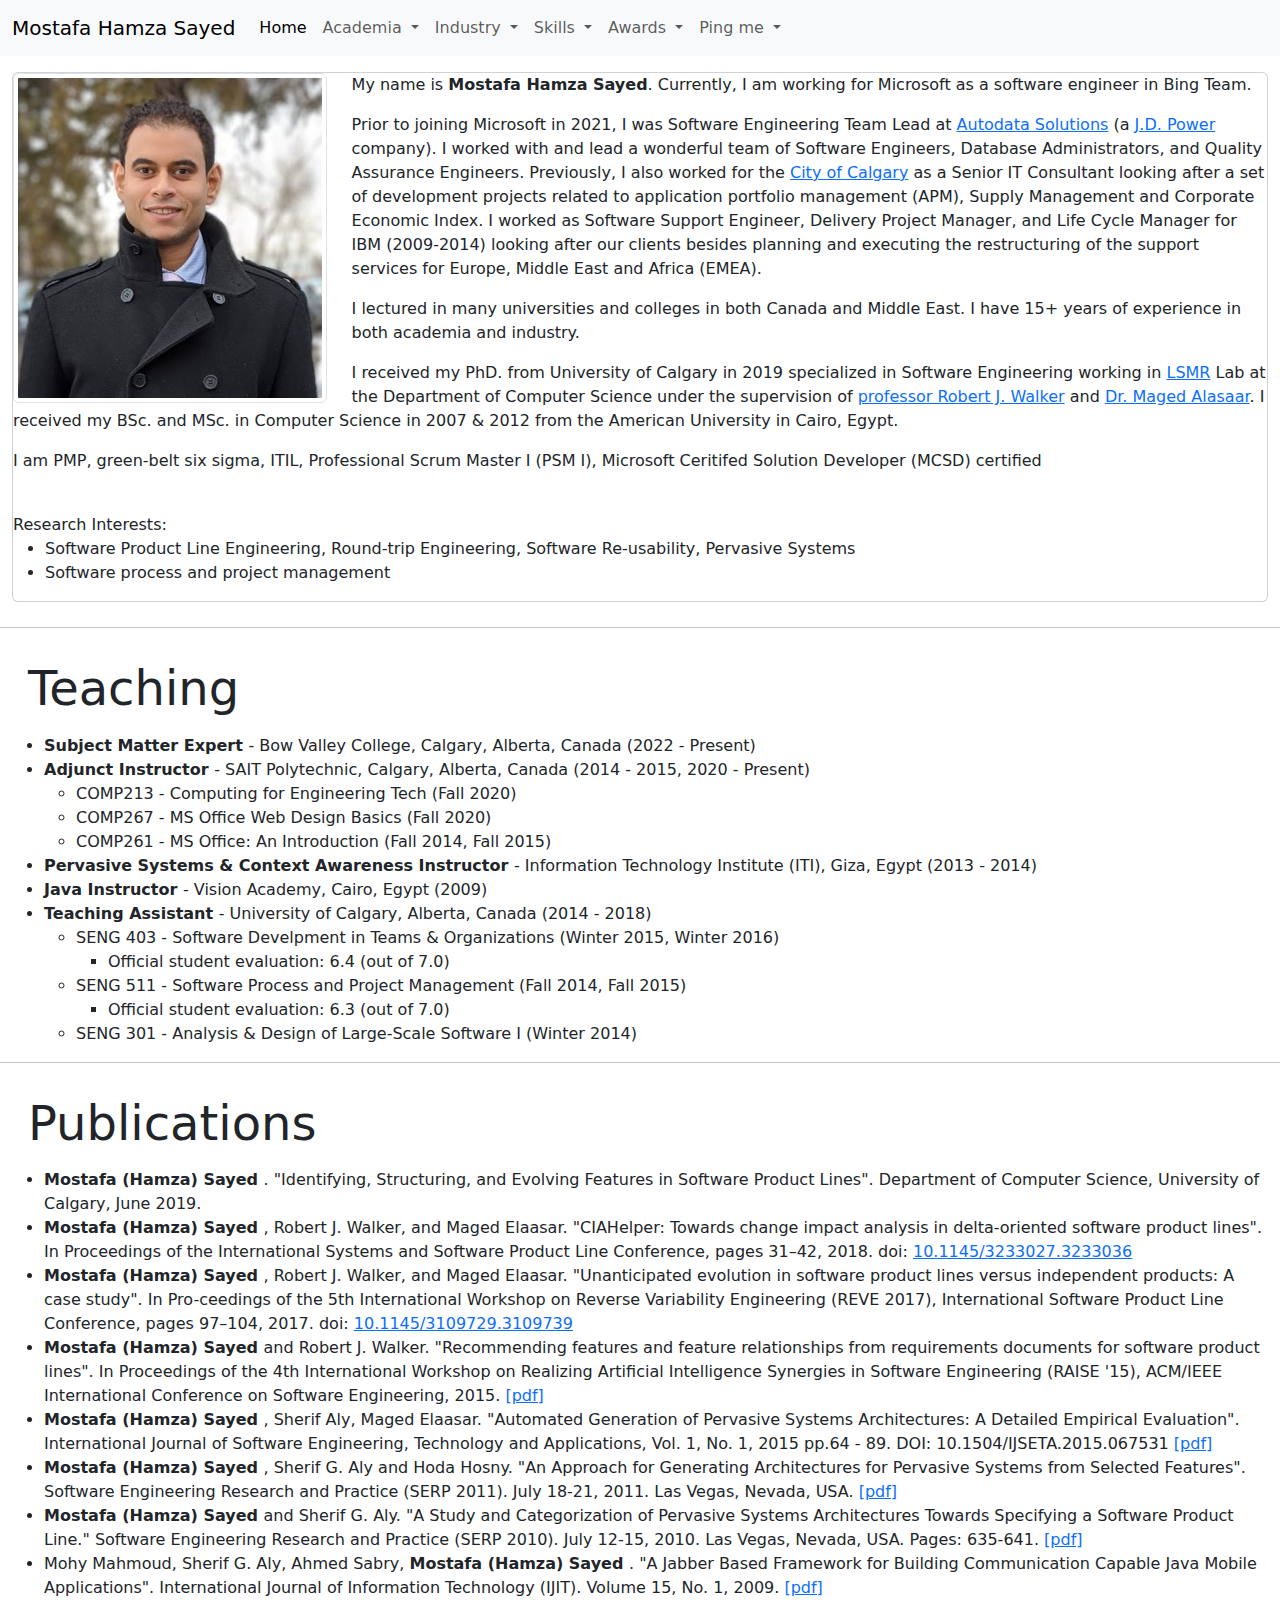
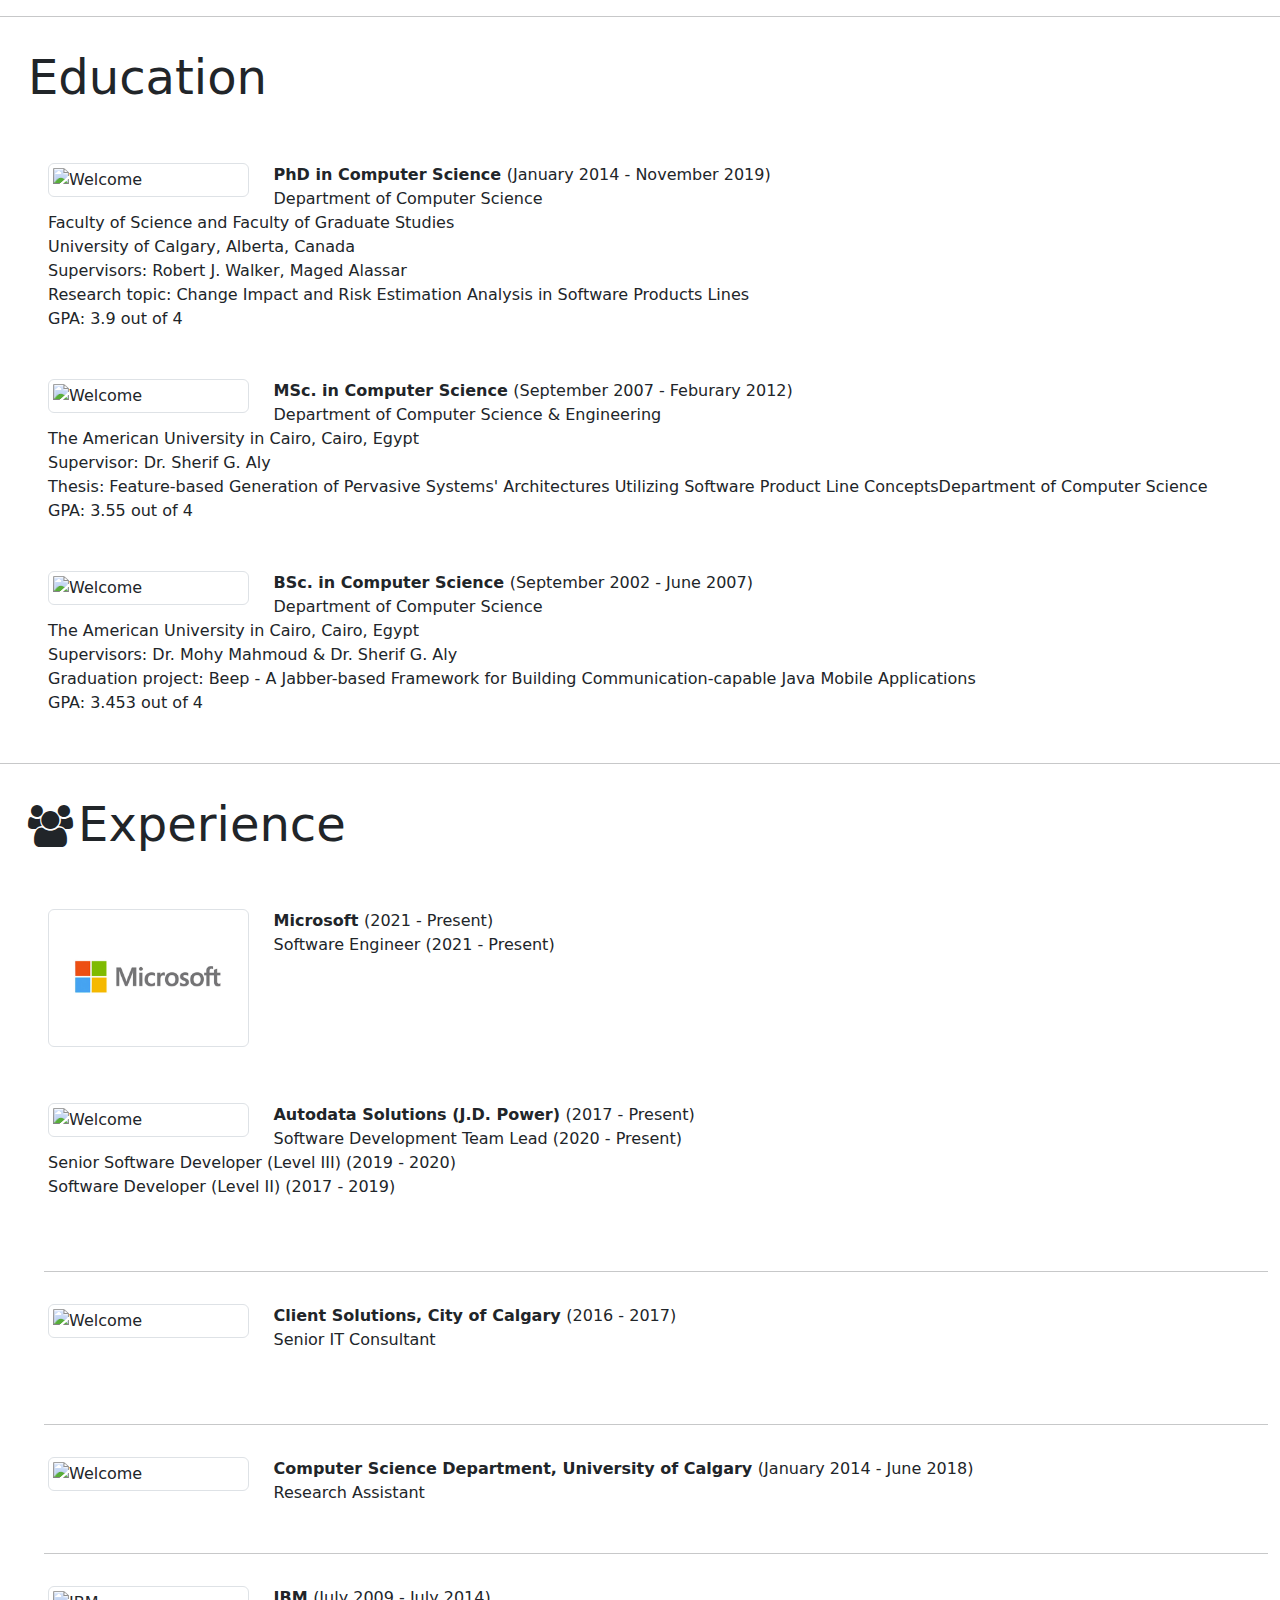
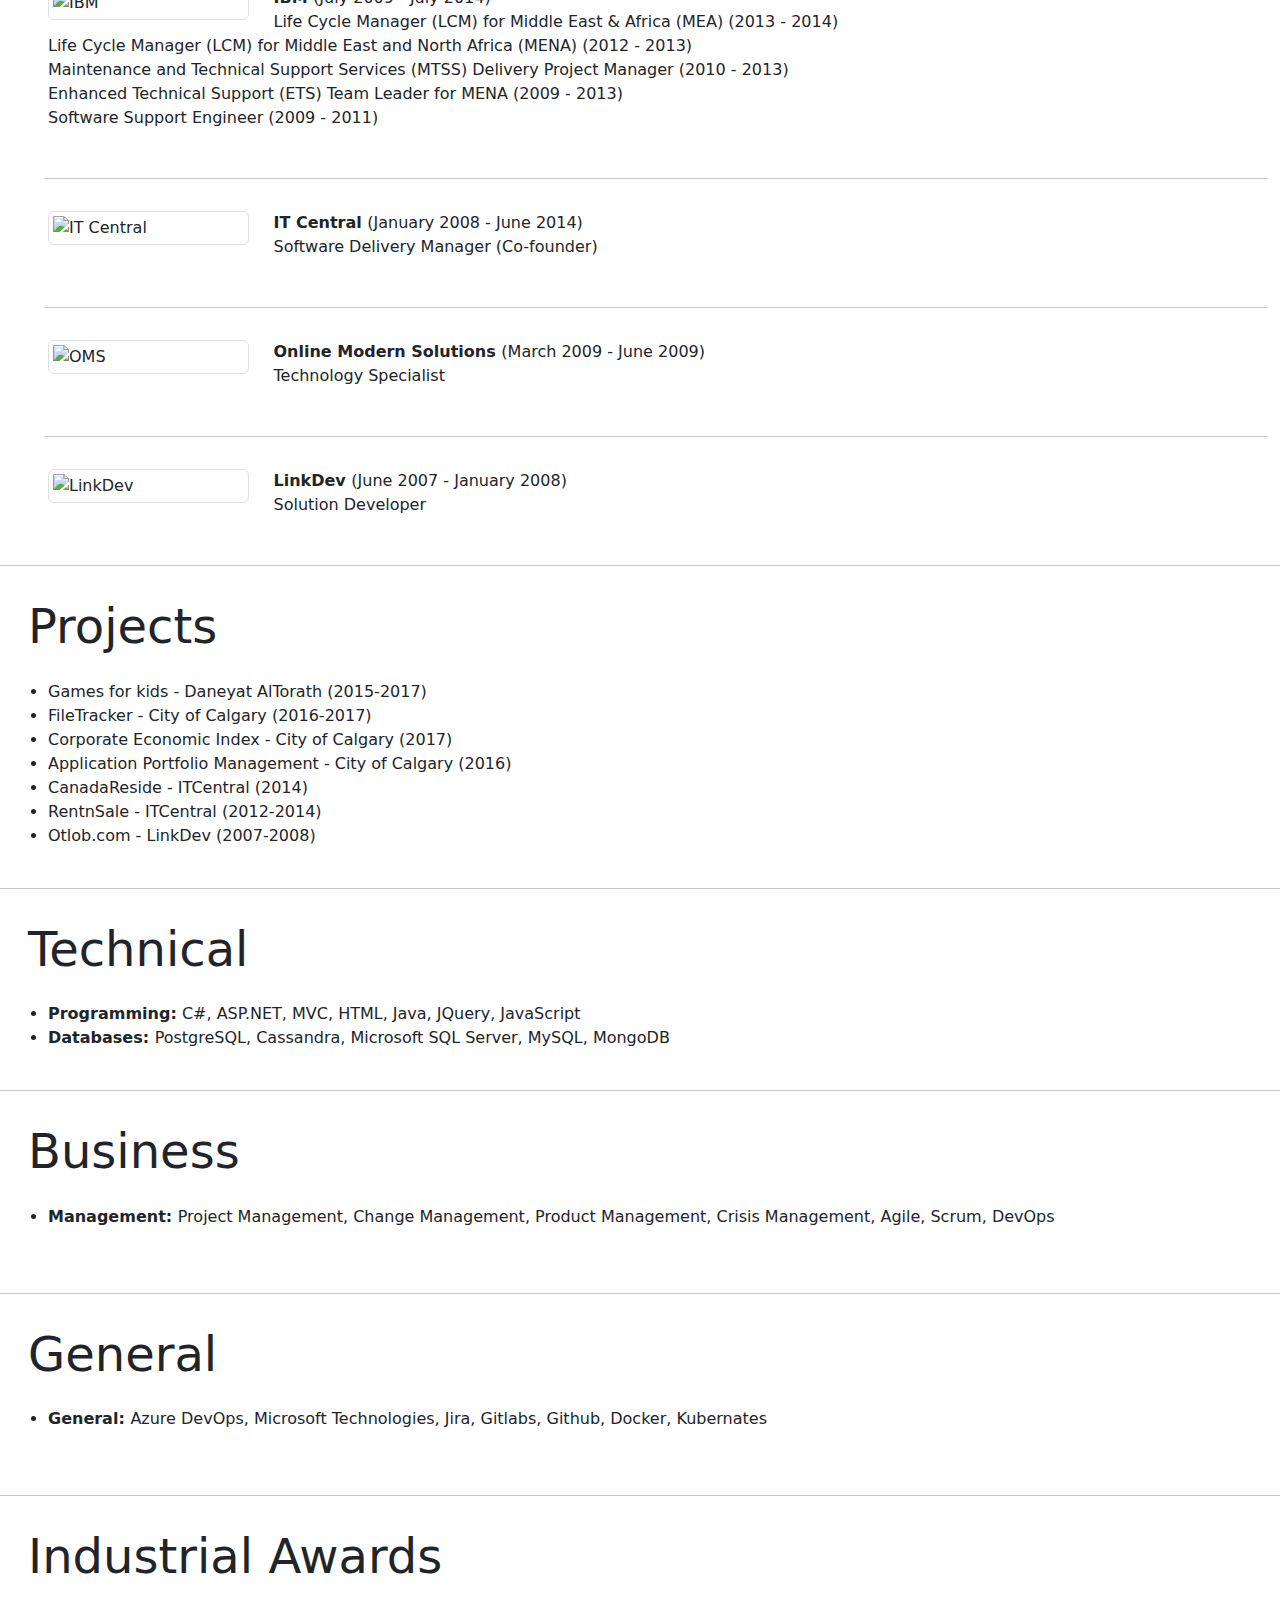
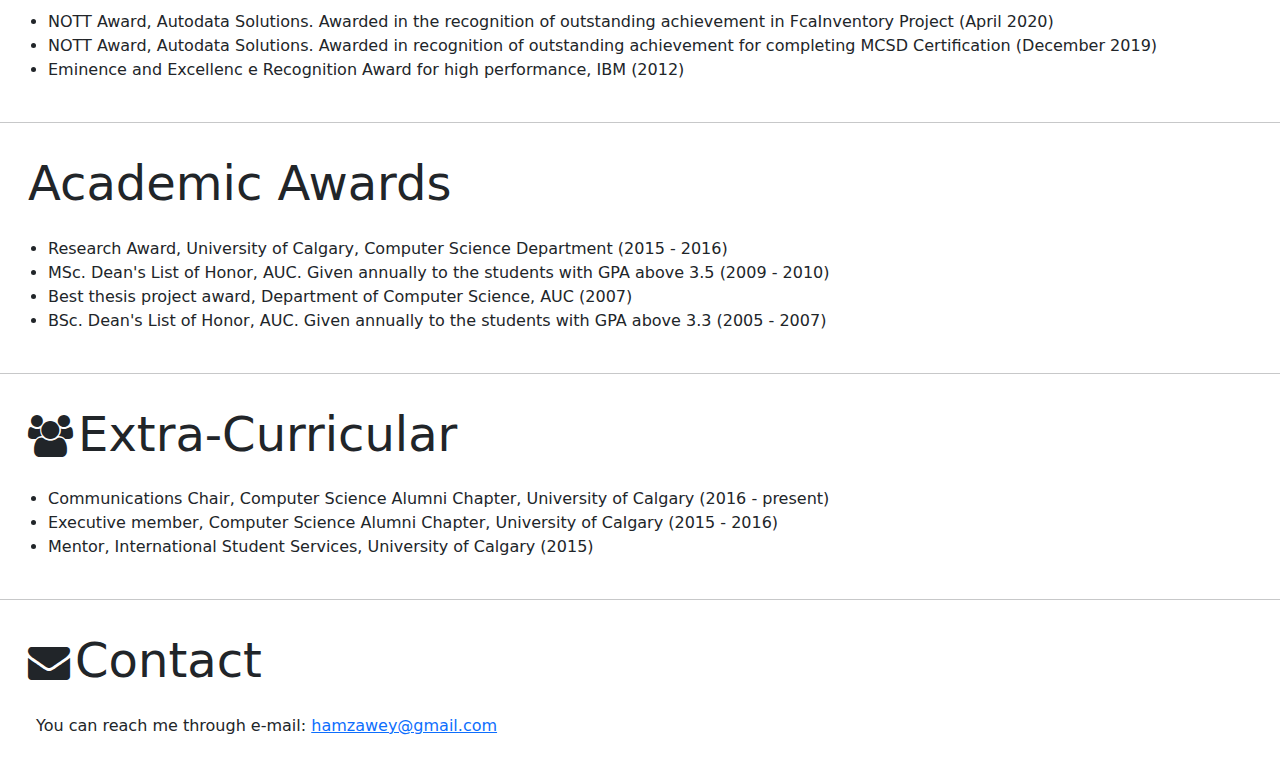
==== commit 82f38b62: "updating website using bootstrap" ====
--- a/index.html
+++ b/index.html
@@ -1,2077 +1,43 @@
 <!doctype html>
 <html lang="en">
-  <head>
+
+<head>
     <script src="https://www.googleoptimize.com/optimize.js?id=OPT-N4CKQZ9"></script>
     <meta charset="utf-8">
     <title>.: Mostafa Hamza - Personal Website :.</title>
     <link rel="shortcut icon" href="favicon.ico?" type="image/x-icon" />
-
+    <link href="https://cdn.jsdelivr.net/npm/bootstrap@5.2.1/dist/css/bootstrap.min.css" rel="stylesheet">
+    <link rel="stylesheet" href="https://cdnjs.cloudflare.com/ajax/libs/font-awesome/4.7.0/css/font-awesome.min.css">
+    <script src="https://cdn.jsdelivr.net/npm/bootstrap@5.2.1/dist/js/bootstrap.bundle.min.js"></script>
     <meta name="viewport" content="width=device-width,minimum-scale=1,initial-scale=1">
-   
+
 
     <!-- Global site tag (gtag.js) - Google Analytics -->
-<script async src="https://www.googletagmanager.com/gtag/js?id="></script>
-<script>
-window.dataLayer = window.dataLayer || [];
-function gtag(){dataLayer.push(arguments);}
-gtag('js', new Date());
-
-gtag('config', '', { 'optimize_id': 'OPT-N4CKQZ9'});
-</script>
-    <style amp-boilerplate>body{-webkit-animation:-amp-start 8s steps(1,end) 0s 1 normal both;-moz-animation:-amp-start 8s steps(1,end) 0s 1 normal both;-ms-animation:-amp-start 8s steps(1,end) 0s 1 normal both;animation:-amp-start 8s steps(1,end) 0s 1 normal both}@-webkit-keyframes -amp-start{from{visibility:hidden}to{visibility:visible}}@-moz-keyframes -amp-start{from{visibility:hidden}to{visibility:visible}}@-ms-keyframes -amp-start{from{visibility:hidden}to{visibility:visible}}@-o-keyframes -amp-start{from{visibility:hidden}to{visibility:visible}}@keyframes -amp-start{from{visibility:hidden}to{visibility:visible}}</style><noscript><style amp-boilerplate>body{-webkit-animation:none;-moz-animation:none;-ms-animation:none;animation:none}</style></noscript>
-
-	<style amp-custom>
-  /* any custom style goes here */
-
- body {
-     background-color: grey;
- }
- amp-img {
-     background-color: gray;
-     border: 0px solid black;
- }
- .desktop-up,
- .desktop-only {
-     display: none;
-     visibility: hidden
- }
- @media only screen and (min-width: 957px) {
-     .desktop-up,
-     .desktop-only {
-         display: block;
-         visibility: visible
-     }
- }
- .tablet-up {
-     display: none;
-     visibility: hidden
- }
- @media only screen and (min-width: 769px) {
-     .tablet-up {
-         display: block;
-         visibility: visible
-     }
- }
- .tablet-down {
-     display: none;
-     visibility: hidden
- }
- @media only screen and (max-width: 768px) {
-     .tablet-down {
-         display: block;
-         visibility: visible
-     }
- }
- .mobile-down,
- .mobile-only {
-     display: none;
-     visibility: hidden
- }
- @media only screen and (max-width: 956px) {
-     .mobile-down,
-     .mobile-only {
-         display: block;
-         visibility: visible
-     }
- }
- @media only screen and (max-width: 956px) {
-     .mobile-show {
-         display: block
-     }
- }
- @media only screen and (max-width: 956px) {
-     .mobile-hide {
-         display: none
-     }
- }
- @media only screen and (max-width: 1024px) {
-     .tablet-show {
-         display: block
-     }
- }
- @media only screen and (max-width: 1024px) {
-     .tablet-hide {
-         display: none
-     }
- }
- footer .footer-image {
-     display: inline-block;
-     background-image: url("/static/img/sprite.svg");
-     background-size: 84px 78px
- }
- div.language .current::before,
- div.language .current:hover::before,
- div.language .others div:hover::before,
- aside.note::before,
- aside.caution::before,
- aside.warning::before,
- aside.success::before {
-     display: inline-block;
-     -webkit-mask-image: url("/static/img/sprite.svg");
-     mask-image: url("/static/img/sprite.svg");
-     -webkit-mask-size: 84px 78px;
-     mask-size: 84px 78px;
-     background-color: #000
- }
- body,
- blockquote,
- pre,
- hr,
- dl,
- dd,
- ol,
- ul,
- figure {
-     margin: 0;
-     padding: 0
- }
- html,
- body {
-     font-family: -apple-system, BlinkMacSystemFont, "Segoe UI", Roboto, Oxygen-Sans, Ubuntu, Cantarell, "Helvetica Neue", sans-serif;
-     margin: 0;
-     overflow-x: hidden;
-     padding: 0
- }
- body {
-     padding-top: 80px
- }
- @media only screen and (max-width: 956px) {
-     body {
-         padding-top: 66px
-     }
- }
- img {
-     border: 0;
-     max-width: 100%
- }
- strong,
- b {
-     font-weight: 600
- }
- h1,
- h2,
- h3,
- h4,
- h5 {
-     color: #0379C4;
-     font-weight: 300;
-     margin-top: 1.1em;
-     margin-bottom: 0.5em
- }
- h1:before,
- h2:before,
- h3:before,
- h4:before,
- h5:before {
-     display: block;
-     content: " ";
-     margin-top: -90px;
-     height: 90px;
-     visibility: hidden
- }
- h1 {
-     font-size: 43px
- }
- .home h1,
- .who h1 {
-     margin-top: 0
- }
- h2 {
-     font-size: 36px
- }
- h3 {
-     font-size: 26px
- }
- a {
-     color: #0379C4;
-     text-decoration: none
- }
- a:hover {
-     text-decoration: underline
- }
- a.button {
-     padding: 1em;
-     display: block;
-     text-align: center
- }
-
- .rtl blockquote {
-     border-left: 0;
-     border-right: 4px solid #f5f5f5;
-     padding-left: 0;
-     padding-right: 15px
- }
- ul li,
- ol li {
-     color: #424242;
-     font-size: 16px;
-     font-weight: 300;
-     line-height: 24px
- }
- @media only screen and (max-width: 956px) {
-     ul li,
-     ol li {
-         font-size: 16px;
-         line-height: 28px
-     }
- }
- p {
-     color: #424242;
-     font-size: 16px;
-     font-weight: 300;
-     line-height: 24px
- }
- @media only screen and (max-width: 956px) {
-     p {
-         font-size: 16px;
-         line-height: 28px
-     }
- }
- p a {
-     font-weight: 400
- }
- p.subtitle {
-     font-size: 28px;
-     line-height: 37px
- }
- p:last-child {
-     margin-bottom: 0
- }
-
- .container {
-     box-sizing: border-box;
-     margin: 0 auto;
-     max-width: 1000px;
-     padding: 0 20px
- }
- .container.md {
-     max-width: 800px
- }
- .wrap {
-     margin: 0 auto
- }
- .centered {
-     text-align: center
- }
- @media only screen and (max-width: 956px) {
-     .centered {
-         text-align: left
-     }
- }
- .align-right {
-     text-align: right
- }
- @media only screen and (max-width: 956px) {
-     .margin-bottom-mobile:last-child,
-     .margin-bottom-mobile {
-         margin-bottom: 40px
-     }
- }
- .margin-bottom-sm:last-child,
- .margin-bottom-sm {
-     margin-bottom: 40px
- }
- .margin-bottom:last-child,
- .margin-bottom {
-     margin-bottom: 60px
- }
- @media only screen and (max-width: 956px) {
-     .margin-bottom:last-child.desktop,
-     .margin-bottom.desktop {
-         margin-bottom: inherit
-     }
- }
- .hidden {
-     display: none
- }
-
- @media only screen and (min-width: 1025px) {
-     .desaturate {
-         -webkit-filter: grayscale(100%);
-         filter: grayscale(100%);
-         opacity: .7;
-         -webkit-transition: all .4s ease-out;
-         transition: all .4s ease-out
-     }
-     .desaturate:hover {
-         -webkit-filter: grayscale(0%);
-         filter: grayscale(0%);
-         opacity: 1
-     }
- }
- .center-content {
-     text-align: center
- }
- .code {
-     position: relative
- }
- .header {
-     box-shadow: 2px 1px 1px rgba(0, 0, 0, 0.15);
-     font-size: 14px;
-     font-weight: 300;
-     -webkit-transform: translateZ(0);
-     transform: translateZ(0);
-     -webkit-backface-visibility: hidden;
-     backface-visibility: hidden;
-     background-color: #fff
- }
- @media only screen and (max-width: 956px) {
-     .header .container {
-         padding-right: 18px
-     }
- }
- .header.fixed {
-     -webkit-transform: translateY(0%);
-     transform: translateY(0%);
-     -webkit-transition: all .4s ease;
-     transition: all .4s ease;
-     left: 0;
-     position: fixed;
-     top: 0;
-     width: 100%;
-     z-index: 1000
- }
- .header .nav-container {
-     display: -webkit-box;
-     display: -ms-flexbox;
-     display: flex;
-     -webkit-box-pack: justify;
-     -ms-flex-pack: justify;
-     justify-content: space-between
- }
- .header .left-nav {
-     display: -webkit-box;
-     display: -ms-flexbox;
-     display: flex;
-     -webkit-box-align: center;
-     -ms-flex-align: center;
-     align-items: center;
-     -webkit-box-pack: start;
-     -ms-flex-pack: start;
-     justify-content: flex-start;
-     font-size: 20px;
-     margin-left: 0;
-     font-weight: 300
- }
- @media only screen and (max-width: 956px) {
-     .header .left-nav {
-         -webkit-box-pack: start;
-         -ms-flex-pack: start;
-         justify-content: flex-start;
-         -webkit-box-flex: 1;
-         -ms-flex: 1 1 auto;
-         flex: 1 1 auto;
-         text-align: left;
-         width: auto;
-         font-size: 15px
-     }
- }
- .header .left-nav .header-title {
-     color: #0379C4;
-     padding: 10px 10px 10px 10px;
-     margin: 0;
-     width: auto;
-     text-transform: none;
-     white-space: nowrap;
-     background-image: url("/static/img/logo-blue.svg");
-     background-repeat: no-repeat;
-     background-size: 100%;
-     background-position: center left
- }
- @media only screen and (max-width: 956px) {
-     .header .left-nav .header-title {
-         width: auto;
-         margin: 0
-     }
- }
- .header .alt {
-     padding: 00;
-     text-align: right;
-     display: -webkit-box;
-     display: -ms-flexbox;
-     display: flex;
-     -webkit-box-align: stretch;
-     -ms-flex-align: stretch;
-     align-items: stretch;
-     -webkit-box-pack: center;
-     -ms-flex-pack: center;
-     justify-content: center
- }
- .header .alt.right {
-     font-size: 15px
- }
- .header .tab {
-     position: relative;
-     color: #424242;
-     padding: 30px;
-     margin: 0 0px;
-     text-decoration: none;
-     text-transform: uppercase;
-     font-weight: 400;
-     -webkit-transition: .1s ease color;
-     transition: .1s ease color
- }
- .header .tab:after {
-     content: "";
-     position: absolute;
-     bottom: 0;
-     left: 0;
-     right: 0;
-     margin: auto;
-     height: 3px;
-     background-color: #0379C4;
-     -webkit-transition: .1s ease opacity;
-     transition: .1s ease opacity;
-     opacity: 0
- }
- .header .tab:hover,
- .header .tab.active {
-     color: #0379C4
- }
- .header .tab.active:after {
-     opacity: 1
- }
- .header .tab.hamburger {
-     background-color: transparent;
-     background-image: url("data:image/svg+xml;charset=utf8,%3Csvg viewBox='0 0 32 32' xmlns='http://www.w3.org/2000/svg'%3E%3Cpath stroke='rgba(255,102,203, 0.5)' stroke-width='2' stroke-linecap='round' stroke-miterlimit='10' d='M4 8h24M4 16h24M4 24h24'/%3E%3C/svg%3E");
-     background-repeat: no-repeat;
-     background-size: 30px 24px;
-     background-position: center center;
-     border-color: rgb(0,0,0);
-     border: none;
-     margin: 0;
-     padding: 0;
-     width: 40px;
-     height: 40px;
-     display: none;
-     cursor: pointer;
-     -ms-flex-item-align: center;
-     -ms-grid-row-align: center;
-     align-self: center     
- }
- @media only screen and (max-width: 956px) {
-     .header div.tab,
-     .header .desktop {
-         display: none
-     }
-     .header .tab.hamburger {
-         display:flex;
-         /* display: inline-block */
-     }
- }
-
- @media only screen and (max-width: 956px) {
-      .home {
-         display: none
-     }
-
- }
-
- .home {
-   position: relative;
-   color: #424242;
-   padding: 30px;
-   margin: 0 0px;
-   margin-top:25px;
-   text-decoration: none;
-   text-transform: uppercase;
-   font-weight: 400;
-   -webkit-transition: .1s ease color;
-   transition: .1s ease color
-}
- .header div.tab {
-     position: relative
- }
- .header div.tab>a {
-     position: relative;
-     top: 25px;
-     color: inherit;
-     text-decoration: none;
-     vertical-align: top
- }
- .header div.tab>a:after {
-     display: inline-block;
-     content: "";
-     width: 0;
-     height: 0;
-     border-left: 5px solid transparent;
-     border-right: 5px solid transparent;
-     border-top: 6px solid currentColor;
-     margin-left: 5px;
-     padding-bottom: 2px
- }
- .header div.tab>ul {
-     list-style: none;
-     position: absolute;
-     min-width: 136px;
-     top: 54px;
-     left: -8px;
-     text-align: left;
-     opacity: 0;
-     pointer-events: none;
-     -webkit-transform: translate(0, 10px);
-     transform: translate(0, 10px);
-     -webkit-transition: 0.2s ease-out;
-     transition: 0.2s ease-out;
-     z-index: 1;
-     will-change: transform;
-     background: #fff;
-     box-shadow: 0 2px 2px 0 rgba(0, 0, 0, 0.14), 0 1px 5px 0 rgba(0, 0, 0, 0.12), 0 3px 1px -2px rgba(0, 0, 0, 0.2)
- }
- .header div.tab>ul li {
-     padding: 6px 14px;
-     box-sizing: border-box;
-     font-weight: 400;
-     font-size: inherit
- }
- .header div.tab>ul li:hover {
-     background: #f0f0f0
- }
- .header div.tab>ul li.external {
-     padding-right: 26px;
- }
- .header div.tab>ul li.external a {
-     background-size: 12px 12px;
-     background-repeat: no-repeat;
-     background-position: right 2px;
-     padding-right: 16px
- }
-
- .header div.tab:hover>ul {
-     opacity: 1;
-     pointer-events: all;
-     margin-top:25px;
-     -webkit-transform: translate(0, 0);
-     transform: translate(0, 0)
- }
- .rtl header .left-nav .header-title {
-     padding: 40px 60px 40px 40px;
-     background-position: center right
- }
- @media only screen and (max-width: 956px) {
-     .rtl header .left-nav .header-title {
-         width: auto
-     }
- }
- .rtl header .alt.right {
-     text-align: left
- }
- .main {
-     display: -webkit-box;
-     display: -ms-flexbox;
-     display: flex;
-     -webkit-box-align: stretch;
-     -ms-flex-align: stretch;
-     align-items: stretch
- }
- .main h1 {
-     margin-top: 0
- }
- .main .content {
-     -webkit-box-flex: 1;
-     -ms-flex-positive: 1;
-     flex-grow: 1;
-     -webkit-flex-grow: 1;
-     -webkit-transition: all 0.25s ease;
-     transition: all 0.25s ease;
-     -webkit-transform: translate(0, 0);
-     transform: translate(0, 0);
-     will-change: transform;
-     word-break: break-word;
-     min-width: 0;
-     padding-top: 46px;
-     padding-bottom: 60px
- }
- .main .content h2 {
-     border-bottom: 2px solid #f0f0f0;
-     padding-bottom: 12px
- }
- .main .content ul,
- .main .content ol {
-     margin-left: 40px
- }
- .main .content {
-     overflow-wrap: break-word;
-     word-wrap: break-word;
-     word-break: break-word;
-     -webkit-hyphens: auto;
-     -ms-hyphens: auto;
-     hyphens: auto
- }
- .main amp-img,
- .main amp-youtube,
- .main amp-iframe {
-     margin: 1em 0
- }
- .rtl .main .content ul,
- .rtl .main .content ol {
-     margin-left: 0;
-     margin-right: 40px
- }
- .post-content td:first-child a:hover {
-     text-decoration: none
- }
- @media only screen and (max-width: 460px) {
-     .post-content th:first-child {
-         font-size: 0;
-         text-indent: -1000px
-     }
-     .post-content th:first-child,
-     .post-content td:first-child {
-         padding-left: 0;
-         padding-right: 0
-     }
-     .post-content td {
-         padding-top: 40px;
-         position: relative
-     }
-     .post-content td:first-child a {
-         top: 5px;
-         left: 8px;
-         z-index: 1;
-         position: absolute
-     }
-     .post-content td:first-child a:hover {
-         text-decoration: none
-     }
- }
- nav {
-     border-right: 2px solid #E6E6E6;
-     padding: 20px;
-     margin-right: 30px;
-     margin-left: -20px;
-     width: 200px;
-     -ms-flex-negative: 0;
-     flex-shrink: 0;
-     background: #0379C4;
-     color: #fff
- }
- nav h2 {
-     font-size: 20px;
-     color: #fff;
-     margin-top: 0;
-     margin-bottom: 10px
- }
- nav a {
-     color: #fff
- }
- nav ul li,
- nav ol li {
-     margin-bottom: 10px;
-     list-style: none
- }
- nav ul li ul,
- nav ul li ol,
- nav ol li ul,
- nav ol li ol {
-     padding-left: 0;
-     margin-left: 20px;
-     margin-bottom: 1.2em
- }
- nav ul li ul li,
- nav ul li ol li,
- nav ol li ul li,
- nav ol li ol li {
-     margin-bottom: 6px;
-     font-size: 14px;
-     list-style: square;
-     color: #fff
- }
- nav ul li ul li.current,
- nav ul li ol li.current,
- nav ol li ul li.current,
- nav ol li ol li.current {
-     color: rgba(255, 255, 255, 0.6)
- }
- nav ul li ul li span,
- nav ul li ol li span,
- nav ol li ul li span,
- nav ol li ol li span {
-     font-weight: 500;
-     color: rgba(255, 255, 255, 0.6)
- }
- nav ul li ul li ul,
- nav ul li ul li ol,
- nav ul li ol li ul,
- nav ul li ol li ol,
- nav ol li ul li ul,
- nav ol li ul li ol,
- nav ol li ol li ul,
- nav ol li ol li ol {
-     margin-bottom: 0;
-     margin-left: 0;
-     margin-top: 5px;
-     padding-left: 20px;
-     border-top: 1px solid #418fc1;
-     padding-top: 3px;
-     padding-bottom: 0px
- }
- nav ul li ul li ol li,
- nav ul li ol li ol li,
- nav ol li ul li ol li,
- nav ol li ol li ol li {
-     list-style: decimal
- }
- .rtl nav {
-     border-right: 0;
-     border-left: 2px solid #E6E6E6;
-     margin-left: 30px;
-     margin-right: -20px
- }
- .rtl nav ul li ul,
- .rtl nav ul li ol,
- .rtl nav ol li ul,
- .rtl nav ol li ol {
-     padding-left: 0;
-     padding-right: 0;
-     margin-right: 20px;
-     margin-left: 0
- }
- .rtl nav ul li ul li ul,
- .rtl nav ul li ul li ol,
- .rtl nav ul li ol li ul,
- .rtl nav ul li ol li ol,
- .rtl nav ol li ul li ul,
- .rtl nav ol li ul li ol,
- .rtl nav ol li ol li ul,
- .rtl nav ol li ol li ol {
-     margin-left: 0;
-     margin-right: 0;
-     padding-right: 20px;
-     padding-left: 0
- }
- @media only screen and (max-width: 956px) {
-     .container nav {
-         display: none
-     }
- }
- nav a.external::after {
-     display: inline-block;
-     content: '';
-     width: 12px;
-     height: 12px;
-     margin-left: 4px;
-     position: relative;
-     background-image: url(/static/img/ic_open_in_new_white.svg);
-     background-size: 100%;
-     top: 1px
- }
- .column,
- .columns {
-     width: 100%;
-     float: left;
-     box-sizing: border-box
- }
- .column.contained img,
- .columns.contained img {
-     max-width: 100%
- }
- @media (min-width: 956px) {
-     .row.table>.columns {
-         display: table-cell;
-         float: none;
-         vertical-align: middle
-     }
-     .row.table>.columns:nth-child(2) {
-         padding-left: 4%
-     }
- }
- .row:after,
- .u-cf {
-     content: "";
-     display: table;
-     clear: both
- }
- @media (min-width: 956px) {
-     .column,
-     .columns {
-         margin-left: 4%
-     }
-     .column:first-child,
-     .columns:first-child {
-         margin-left: 0
-     }
-     .reversed .column,
-     .reversed .columns {
-         margin-left: 0
-     }
-     .reversed .column:first-child,
-     .reversed .columns:first-child {
-         float: right;
-         margin-left: 4%
-     }
-     .one.column,
-     .one.columns {
-         width: 4.66666666667%
-     }
-     .two.columns {
-         width: 13.3333333333%
-     }
-     .three.columns {
-         width: 22%
-     }
-     .four.columns {
-         width: 30.6666666667%
-     }
-     .five.columns {
-         width: 39.3333333333%
-     }
-     .six.columns {
-         width: 48%
-     }
-     .seven.columns {
-         width: 56.6666666667%
-     }
-     .eight.columns {
-         width: 65.3333333333%
-     }
-     .nine.columns {
-         width: 74.0%
-     }
-     .ten.columns {
-         width: 82.6666666667%
-     }
-     .eleven.columns {
-         width: 91.3333333333%
-     }
-     .twelve.columns {
-         width: 100%;
-         margin-left: 0
-     }
-     .one-third.column {
-         width: 30.6666666667%
-     }
-     .two-thirds.column {
-         width: 65.3333333333%
-     }
-     .one-half.column {
-         width: 48%
-     }
-     .offset-by-one.column,
-     .offset-by-one.columns {
-         margin-left: 8.66666666667%
-     }
-     .offset-by-two.column,
-     .offset-by-two.columns {
-         margin-left: 17.3333333333%
-     }
-     .offset-by-three.column,
-     .offset-by-three.columns {
-         margin-left: 26%
-     }
-     .offset-by-four.column,
-     .offset-by-four.columns {
-         margin-left: 34.6666666667%
-     }
-     .offset-by-five.column,
-     .offset-by-five.columns {
-         margin-left: 43.3333333333%
-     }
-     .offset-by-six.column,
-     .offset-by-six.columns {
-         margin-left: 52%
-     }
-     .offset-by-seven.column,
-     .offset-by-seven.columns {
-         margin-left: 60.6666666667%
-     }
-     .offset-by-eight.column,
-     .offset-by-eight.columns {
-         margin-left: 69.3333333333%
-     }
-     .offset-by-nine.column,
-     .offset-by-nine.columns {
-         margin-left: 78.0%
-     }
-     .offset-by-ten.column,
-     .offset-by-ten.columns {
-         margin-left: 86.6666666667%
-     }
-     .offset-by-eleven.column,
-     .offset-by-eleven.columns {
-         margin-left: 95.3333333333%
-     }
-     .offset-by-one-third.column,
-     .offset-by-one-third.columns {
-         margin-left: 34.6666666667%
-     }
-     .offset-by-two-thirds.column,
-     .offset-by-two-thirds.columns {
-         margin-left: 69.3333333333%
-     }
-     .offset-by-one-half.column,
-     .offset-by-one-half.columns {
-         margin-left: 52%
-     }
- }
- @media (max-width: 956px) {
-     .row.row-sm .column,
-     .row.row-sm .columns {
-         margin-left: 4%
-     }
-     .row.row-sm .column:first-child,
-     .row.row-sm .columns:first-child {
-         margin-left: 0
-     }
-     .row.row-sm .one.column,
-     .row.row-sm .one.columns {
-         width: 4.66666666667%
-     }
-     .row.row-sm .two.columns {
-         width: 13.3333333333%
-     }
-     .row.row-sm .three.columns {
-         width: 22%
-     }
-     .row.row-sm .four.columns {
-         width: 30.6666666667%
-     }
-     .row.row-sm .five.columns {
-         width: 39.3333333333%
-     }
-     .row.row-sm .six.columns {
-         width: 48%
-     }
-     .row.row-sm .seven.columns {
-         width: 56.6666666667%
-     }
-     .row.row-sm .eight.columns {
-         width: 65.3333333333%
-     }
-     .row.row-sm .nine.columns {
-         width: 74.0%
-     }
-     .row.row-sm .ten.columns {
-         width: 82.6666666667%
-     }
-     .row.row-sm .eleven.columns {
-         width: 91.3333333333%
-     }
-     .row.row-sm .twelve.columns {
-         width: 100%;
-         margin-left: 0
-     }
-     .row.row-sm .one-third.column {
-         width: 30.6666666667%
-     }
-     .row.row-sm .two-thirds.column {
-         width: 65.3333333333%
-     }
-     .row.row-sm .one-half.column {
-         width: 48%
-     }
-     .row.row-sm .offset-by-one.column,
-     .row.row-sm .offset-by-one.columns {
-         margin-left: 8.66666666667%
-     }
-     .row.row-sm .offset-by-two.column,
-     .row.row-sm .offset-by-two.columns {
-         margin-left: 17.3333333333%
-     }
-     .row.row-sm .offset-by-three.column,
-     .row.row-sm .offset-by-three.columns {
-         margin-left: 26%
-     }
-     .row.row-sm .offset-by-four.column,
-     .row.row-sm .offset-by-four.columns {
-         margin-left: 34.6666666667%
-     }
-     .row.row-sm .offset-by-five.column,
-     .row.row-sm .offset-by-five.columns {
-         margin-left: 43.3333333333%
-     }
-     .row.row-sm .offset-by-six.column,
-     .row.row-sm .offset-by-six.columns {
-         margin-left: 52%
-     }
-     .row.row-sm .offset-by-seven.column,
-     .row.row-sm .offset-by-seven.columns {
-         margin-left: 60.6666666667%
-     }
-     .row.row-sm .offset-by-eight.column,
-     .row.row-sm .offset-by-eight.columns {
-         margin-left: 69.3333333333%
-     }
-     .row.row-sm .offset-by-nine.column,
-     .row.row-sm .offset-by-nine.columns {
-         margin-left: 78.0%
-     }
-     .row.row-sm .offset-by-ten.column,
-     .row.row-sm .offset-by-ten.columns {
-         margin-left: 86.6666666667%
-     }
-     .row.row-sm .offset-by-eleven.column,
-     .row.row-sm .offset-by-eleven.columns {
-         margin-left: 95.3333333333%
-     }
-     .row.row-sm .offset-by-one-third.column,
-     .row.row-sm .offset-by-one-third.columns {
-         margin-left: 34.6666666667%
-     }
-     .row.row-sm .offset-by-two-thirds.column,
-     .row.row-sm .offset-by-two-thirds.columns {
-         margin-left: 69.3333333333%
-     }
-     .row.row-sm .offset-by-one-half.column,
-     .row.row-sm .offset-by-one-half.columns {
-         margin-left: 52%
-     }
- }
- .col-sx-4,
- .col-md-2 {
-     position: relative;
-     min-height: 1px;
-     padding-right: 15px;
-     padding-left: 15px;
-     float: left
- }
- .col-xs-4 {
-     width: 33.33333333%
- }
- @media (min-width: 992px) {
-     .col-md-2 {
-         width: 16.66666667%
-     }
- }
- div.language {
-     position: relative;
-     height: 33px;
-     width: 126px;
-     box-shadow: 0px 1px 2px #b7b7b7;
-     -webkit-user-select: none;
-     -moz-user-select: none;
-     -ms-user-select: none;
-     user-select: none
- }
- div.language amp-accordion {
-     height: 33px;
-     width: 126px
- }
- div.language section {
-     padding: 0
- }
- div.language .current {
-     font-size: 1em;
-     font-weight: normal
- }
- div.language .current::before {
-     width: 24px;
-     height: 24px;
-     -webkit-mask-position: -60px 0px;
-     mask-position: -60px 0px;
-     background-color: #333;
-     content: '';
-     display: inline-block;
-     position: absolute;
-     left: 4px;
-     top: 4px
- }
- div.language .current,
- div.language .others div {
-     background-color: #f7f7f7;
-     background-repeat: no-repeat;
-     background-position: 6px 6px;
-     background-size: 20px;
-     padding: 8px 10px;
-     margin: 0;
-     border: 0;
-     border-bottom: 1px solid #e7ebec;
-     box-sizing: border-box;
-     height: 33px
- }
- div.language .current:hover,
- div.language .others div:hover {
-     background-color: #0379c4;
-     border-bottom: 1px solid #0379c4
- }
- div.language .current:hover::before,
- div.language .others div:hover::before {
-     width: 24px;
-     height: 24px;
-     -webkit-mask-position: -60px 0px;
-     mask-position: -60px 0px;
-     background-color: #fff
- }
- div.language .current:hover a,
- div.language .others div:hover a {
-     color: #fff;
-     text-decoration: none
- }
- div.language .current a,
- div.language .others div a {
-     display: block;
-     padding: 0;
-     padding-left: 24px;
-     color: #424242;
-     overflow: hidden;
-     text-overflow: ellipsis;
-     white-space: nowrap
- }
- div.language .current a span,
- div.language .others div a span {
-     padding: 0;
-     background-color: transparent
- }
- div.language .others {
-     box-shadow: 0px 1px 2px #b7b7b7
- }
- .rtl .language .current a,
- .rtl .language .others div a {
-     padding-right: 26px;
-     padding-left: 0;
-     background-position: right 6px
- }
- .rtl .language .current::before {
-     left: auto;
-     right: 4px
- }
- header .language {
-     margin-left: 12px;
-     -ms-flex-item-align: center;
-     -ms-grid-row-align: center;
-     align-self: center
- }
- .rtl header .language {
-     margin-left: 0;
-     margin-right: 12px
- }
- amp-sidebar .language {
-     width: auto;
-     box-shadow: none;
-     height: 66px;
-     margin-bottom: 0;
-     background: #2196F3
- }
- amp-sidebar .language amp-accordion {
-     width: auto;
-     height: 66px;
-     z-index: 2
- }
- amp-sidebar .language .current,
- amp-sidebar .language .others div {
-     background: #2196F3;
-     border-bottom: 1px solid #0976cc;
-     padding-left: 16px;
-     padding-top: 23px;
-     padding-bottom: 6px;
-     height: 66px
- }
- amp-sidebar .language .current.current,
- amp-sidebar .language .others div.current {
-     border-bottom: 1px solid #eee;
-     padding-right: 58px
- }
- amp-sidebar .language .current.current::before,
- amp-sidebar .language .others div.current::before {
-     display: none
- }
- amp-sidebar .language .current.current a::after,
- amp-sidebar .language .others div.current a::after {
-     content: "?";
-     display: inline-block;
-     position: relative;
-     color: #fff;
-     top: -5px;
-     left: 5px
- }
- amp-sidebar .language .current.current span,
- amp-sidebar .language .others div.current span {
-     color: #fff;
-     text-overflow: ellipsis;
-     white-space: nowrap;
-     overflow: hidden;
-     max-width: 104px;
-     display: inline-block
- }
- amp-sidebar .language .current a,
- amp-sidebar .language .others div a {
-     padding-left: 0
- }
- amp-sidebar .language .current a span,
- amp-sidebar .language .others div a span {
-     color: #fff
- }
- .rtl amp-sidebar .language::before {
-     left: 20px;
-     right: auto
- }
- .rtl amp-sidebar .language .current,
- .rtl amp-sidebar .language .others div {
-     padding-left: 0;
-     padding-right: 16px
- }
- pre,
- code,
- kbd,
- samp,
- tt {
-     font-family: Menlo, Monaco, Consolas, "Courier New", monospace;
-     font-size: 0.9em;
-     background: #f2f9ff;
-     border: 1px solid #b2e7ff;
-     border-radius: 3px;
-     color: #222
- }
- code {
-     font-size: 13px;
-     padding: 2px 5px
- }
- a code {
-     color: #035386;
-     white-space: nowrap;
-     border-bottom-width: 2px;
-     border-color: #29aae3
- }
- a:hover code {
-     color: #fff;
-     background-color: #29aae3
- }
- h1 code,
- h2 code,
- h3 code,
- h4 code,
- h5 code {
-     font-size: 0.9em
- }
- .rtl code {
-     direction: ltr
- }
- pre {
-     overflow: auto;
-     -moz-tab-size: 2;
-     -o-tab-size: 2;
-     tab-size: 2;
-     word-break: normal;
-     line-height: 1.4;
-     padding: 1em
- }
- pre>code {
-     white-space: pre;
-     word-wrap: initial;
-     display: block
- }
- pre>code td {
-     border: 0
- }
- .highlight .hll {
-     background-color: #ffffcc
- }
- .highlight .c {
-     color: #0099FF;
-     font-style: italic
- }
- .highlight .err {
-     color: #AA0000;
-     background-color: #FFAAAA
- }
- .highlight .k {
-     color: #006699;
-     font-weight: bold
- }
- .highlight .o {
-     color: #555555
- }
- .highlight .cm {
-     color: #0099FF;
-     font-style: italic
- }
- .highlight .cp {
-     color: #009999
- }
- .highlight .c1 {
-     color: #0099FF;
-     font-style: italic
- }
- .highlight .cs {
-     color: #0099FF;
-     font-weight: bold;
-     font-style: italic
- }
- .highlight .gd {
-     background-color: #FFCCCC;
-     border: 1px solid #CC0000
- }
- .highlight .ge {
-     font-style: italic
- }
- .highlight .gr {
-     color: #FF0000
- }
- .highlight .gh {
-     color: #003300;
-     font-weight: bold
- }
- .highlight .gi {
-     background-color: #CCFFCC;
-     border: 1px solid #00CC00
- }
- .highlight .go {
-     color: #848484
- }
- .highlight .gp {
-     color: #000099;
-     font-weight: bold
- }
- .highlight .gs {
-     font-weight: bold
- }
- .highlight .gu {
-     color: #003300;
-     font-weight: bold
- }
- .highlight .gt {
-     color: #99CC66
- }
- .highlight .kc {
-     color: #006699;
-     font-weight: bold
- }
- .highlight .kd {
-     color: #006699;
-     font-weight: bold
- }
- .highlight .kn {
-     color: #006699;
-     font-weight: bold
- }
- .highlight .kp {
-     color: #006699
- }
- .highlight .kr {
-     color: #006699;
-     font-weight: bold
- }
- .highlight .kt {
-     color: #007788;
-     font-weight: bold
- }
- .highlight .m {
-     color: #FF6600
- }
- .highlight .s {
-     color: #CC3300
- }
- .highlight .na {
-     color: #026abd
- }
- .highlight .nb {
-     color: #336666
- }
- .highlight .nc {
-     color: #00AA88;
-     font-weight: bold
- }
- .highlight .no {
-     color: #336600
- }
- .highlight .nd {
-     color: #9999FF
- }
- .highlight .ni {
-     color: #999999;
-     font-weight: bold
- }
- .highlight .ne {
-     color: #CC0000;
-     font-weight: bold
- }
- .highlight .nf {
-     color: #CC00FF
- }
- .highlight .nl {
-     color: #9999FF
- }
- .highlight .nn {
-     color: #00CCFF;
-     font-weight: bold
- }
- .highlight .nt {
-     color: #026abd;
-     font-weight: bold
- }
- .highlight .nv {
-     color: #003333
- }
- .highlight .ow {
-     color: #000000;
-     font-weight: bold
- }
- .highlight .w {
-     color: #bbbbbb
- }
- .highlight .mf {
-     color: #FF6600
- }
- .highlight .mh {
-     color: #FF6600
- }
- .highlight .mi {
-     color: #FF6600
- }
- .highlight .mo {
-     color: #FF6600
- }
- .highlight .sb {
-     color: #CC3300
- }
- .highlight .sc {
-     color: #CC3300
- }
- .highlight .sd {
-     color: #CC3300;
-     font-style: italic
- }
- .highlight .s2 {
-     color: #CC3300
- }
- .highlight .se {
-     color: #CC3300;
-     font-weight: bold
- }
- .highlight .sh {
-     color: #CC3300
- }
- .highlight .si {
-     color: #AA0000
- }
- .highlight .sx {
-     color: #CC3300
- }
- .highlight .sr {
-     color: #33AAAA
- }
- .highlight .s1 {
-     color: #CC3300
- }
- .highlight .ss {
-     color: #FFCC33
- }
- .highlight .bp {
-     color: #336666
- }
- .highlight .vc {
-     color: #003333
- }
- .highlight .vg {
-     color: #003333
- }
- .highlight .vi {
-     color: #003333
- }
- .highlight .il {
-     color: #FF6600
- }
- .highlight .lineno {
-     -webkit-user-select: none;
-     -moz-user-select: none;
-     -o-user-select: none
- }
- .lineno::-moz-selection {
-     background-color: transparent
- }
- .lineno::selection {
-     background-color: transparent
- }
- table {
-     border-collapse: collapse;
-     width: 100%
- }
- td,
- th {
-     border: 1px solid #FFFFFF;
-     background: #F7F7F7;
-     padding: 0.5rem;
-     text-align: left;
-     color: #424242;
-     font-size: 16px;
-     font-weight: 300;
-     line-height: 24px;
-     vertical-align: top
- }
- @media only screen and (max-width: 956px) {
-     td,
-     th {
-         font-size: 16px;
-         line-height: 28px
-     }
- }
- .rtl td,
- .rtl th {
-     text-align: right
- }
- th.col-fourty,
- td.col-fourty {
-     width: 40%
- }
- th.col-thirty,
- td.col-thirty {
-     width: 30%
- }
- th.col-twenty,
- td.col-twenty {
-     width: 20%
- }
- th {
-     background: #0379C4;
-     color: #fff;
-     font-weight: 400
- }
- aside {
-     display: block;
-     font-size: 14px;
-     line-height: 24px;
-     margin: 16px 0;
-     padding: 12px 24px 12px 60px
- }
- aside::before {
-     float: left;
-     word-wrap: normal;
-     white-space: nowrap;
-     margin-left: -36px
- }
- aside.note {
-     background: #e1f5fe;
-     color: #0288d1
- }
- aside.note::before {
-     width: 24px;
-     height: 24px;
-     -webkit-mask-position: -60px -24px;
-     mask-position: -60px -24px;
-     background-color: #039be5;
-     content: ''
- }
- aside.caution {
-     background: #fff3e0;
-     color: #dd2c00
- }
- aside.caution::before {
-     width: 24px;
-     height: 24px;
-     -webkit-mask-position: -24px -30px;
-     mask-position: -24px -30px;
-     background-color: #ff6e40;
-     content: ''
- }
- aside.warning {
-     background: #fbe9e7;
-     color: #d50000
- }
- aside.warning::before {
-     width: 24px;
-     height: 24px;
-     -webkit-mask-position: 0px -54px;
-     mask-position: 0px -54px;
-     background-color: #ff1744;
-     content: ''
- }
- aside.success {
-     background: #e0f2f1;
-     color: #00897b
- }
- aside.success::before {
-     width: 24px;
-     height: 24px;
-     -webkit-mask-position: 0px -30px;
-     mask-position: 0px -30px;
-     background-color: #00bfa5;
-     content: ''
- }
- .main .content .toc {
-     padding: 1em 1em;
-     margin-left: 1em;
-     margin-bottom: 1em;
-     border-left: 4px solid #0379C4;
-     background: #fff
- }
- @media only screen and (min-width: 1025px) {
-     .main .content .toc {
-         float: right;
-         max-width: 30%
-     }
- }
- @media only screen and (min-width: 1461px) {
-     .main .content .toc {
-         max-width: auto;
-         position: absolute;
-         right: -260px;
-         width: 220px
-     }
- }
- .main .content .toc::before {
-     content: "Contents"
- }
- .main .content .toc ul,
- .main .content .toc ol {
-     margin-left: 20px;
-     list-style: none
- }
- .main .content .toc ul li,
- .main .content .toc ol li {
-     font-size: 13px;
-     line-height: 16px;
-     margin-top: 8px
- }
- .main .content .toc>ul,
- .main .content .toc>ol {
-     margin-left: 0
- }
- .main .content .toc+h2::before {
-     display: none
- }
- .card-container {
-     display: -webkit-box;
-     display: -ms-flexbox;
-     display: flex;
-     -webkit-box-pack: justify;
-     -ms-flex-pack: justify;
-     justify-content: space-between;
-     -ms-flex-wrap: wrap;
-     flex-wrap: wrap
- }
- .card {
-     overflow: hidden;
-     background: #fff;
-     border-radius: 2px;
-     box-shadow: 0 2px 2px 0 rgba(0, 0, 0, 0.14), 0 1px 5px 0 rgba(0, 0, 0, 0.12), 0 3px 1px -2px rgba(0, 0, 0, 0.2);
-     margin-bottom: 20px;
-     display: -webkit-box;
-     display: -ms-flexbox;
-     display: flex;
-     -webkit-box-orient: vertical;
-     -webkit-box-direction: normal;
-     -ms-flex-direction: column;
-     flex-direction: column;
-     -webkit-box-flex: 0;
-     -ms-flex: 0 0 31%;
-     flex: 0 0 31%;
-     -ms-flex: 0 0 calc(33% - 10px);
-     flex: 0 0 calc(33% - 10px)
- }
- @media only screen and (max-width: 768px) {
-     .card {
-         -ms-flex-preferred-size: 100%;
-         flex-basis: 100%
-     }
- }
- .card__title {
-     font-size: 20px;
-     font-weight: 300;
-     line-height: 1.4;
-     margin-top: 0;
-     margin-bottom: 16px;
-     color: #424242
- }
- .card__content {
-     padding: 20px;
-     font-weight: 300;
-     border-radius: 0 0 2px 2px;
-     text-align: left;
-     -webkit-box-flex: 1;
-     -ms-flex: 1 0 auto;
-     flex: 1 0 auto
- }
- .card p {
-     margin: 0;
-     color: #616161
- }
- .card__action {
-     border-top: 1px solid rgba(0, 0, 0, 0.2);
-     text-transform: uppercase;
-     font-size: 14px
- }
- .card__action a {
-     padding: 20px;
-     display: block
- }
- .card__image {
-     position: relative
- }
- .boxes {
-     display: -webkit-box;
-     display: -ms-flexbox;
-     display: flex;
-     -webkit-box-pack: justify;
-     -ms-flex-pack: justify;
-     justify-content: space-between;
-     -ms-flex-wrap: wrap;
-     flex-wrap: wrap
- }
- .box {
-     background-color: #fff;
-     font-size: 14px;
-     color: #757575;
-     margin-bottom: 20px;
-     display: -webkit-box;
-     display: -ms-flexbox;
-     display: flex;
-     -webkit-box-flex: 0;
-     -ms-flex: 0 0 48%;
-     flex: 0 0 48%;
-     -ms-flex: 0 0 calc(50% - 10px);
-     flex: 0 0 calc(50% - 10px)
- }
- @media only screen and (max-width: 768px) {
-     .box {
-         -ms-flex-preferred-size: 100%;
-         flex-basis: 100%
-     }
- }
-
-
- .accordion-slider {
-     display: -webkit-box;
-     display: -ms-flexbox;
-     display: flex;
-     -webkit-box-orient: horizontal;
-     -webkit-box-direction: normal;
-     -ms-flex-direction: row;
-     flex-direction: row;
-     -webkit-box-pack: justify;
-     -ms-flex-pack: justify;
-     justify-content: space-between;
-     position: relative
- }
- .accordion {
-     width: 100%;
-     line-height: 1.5;
-     position: initial
- }
-
-
- .home {
-     margin-bottom: 0
- }
-
- .accordion__figure {
-     padding: 40px 40px 0;
-     margin: 0 0 20px;
-     background-color: #e9e9e9
- }
- .accordion__figure amp-img {
-     max-width: 300px;
-     margin: auto
- }
- @media only screen and (max-width: 768px) {
-     .accordion__figure {
-         padding-left: 20%;
-         padding-right: 20%
-     }
- }
-
- amp-sidebar .hamburger {
-     display: inline-block;
-     background-image: url('data:image/svg+xml;utf8,<svg xmlns="http://www.w3.org/2000/svg" viewBox="-3 -6 24 24"><path fill="#000" d="M0 12h18v-2H0v2M0 7h18V5H0v2M0 0v2h18V0H0"/></svg>');
-     background-repeat: no-repeat;
-     background-size: 30px 24px;
-     background-position: center center;
-     background-color: transparent;
-     width: 40px;
-     height: 20px;
-     border: none;
-     position: absolute;
-     top: 8px;
-     right: 18px;
-     z-index: 5
- }
- .rtl amp-sidebar ul {
-     padding-right: 0;
-     padding-left: 1em
- }
- .rtl amp-sidebar .hamburger {
-     right: auto;
-     left: 18px
- }
- amp-sidebar {
-     background: #fff
- }
- amp-sidebar nav {
-     margin: 0;
-     padding: 0;
-     border-right: none;
-     background: #fff
- }
- amp-sidebar nav section {
-     margin: 0;
-     padding: 0
- }
- amp-sidebar nav h2.heading {
-     background: #f9f9f9;
-     border: 0;
-     padding: 12px 12px
- }
- amp-sidebar nav section.active h2.heading::after,
- amp-sidebar nav nav li.current::after {
-     content: '';
-     display: block;
-     width: 3px;
-     background: #0379C4;
-     position: absolute;
-     left: 0;
-     top: 0;
-     bottom: 0
- }
- amp-sidebar nav ul {
-     padding-right: 0;
-     background: #fff
- }
- amp-sidebar nav ul li {
-     list-style: none;
-     margin-bottom: 0
- }
- amp-sidebar nav ul li ul {
-     margin-left: 12px;
-     margin-bottom: 0
- }
- amp-sidebar nav ul li ul li {
-     list-style: none;
-     margin: 0
- }
- amp-sidebar nav ul li ul li a {
-     padding: 6px 15px;
-     font-size: 1.2em
- }
- amp-sidebar nav a,
- amp-sidebar nav span,
- amp-sidebar nav h2 {
-     color: #424242;
-     text-transform: uppercase;
-     font-weight: 400;
-     display: block;
-     padding: 6px 12px;
-     letter-spacing: 0.04em;
-     font-size: 15px
- }
- .rtl amp-sidebar nav {
-     border-left: none;
-     margin: 0;
-     padding: 0
- }
- .rtl amp-sidebar nav ul {
-     padding-left: 0
- }
- .rtl amp-sidebar nav ul li ul {
-     margin-right: 0
- }
- amp-sidebar nav nav {
-     background: #f9f9f9;
-     box-sizing: border-box
- }
- amp-sidebar nav nav h2 {
-     font-style: italic;
-     margin-bottom: 0
- }
- amp-sidebar nav nav li {
-     font-size: 14px
- }
- amp-sidebar nav nav li ul li.current {
-     position: relative
- }
- amp-sidebar nav nav li ul li.current span {
-     color: #0379C4;
-     font-weight: 400
- }
- amp-sidebar nav nav li ul li.current ul {
-     border-top: 0;
-     margin-top: 0;
-     padding-top: 0;
-     padding-left: 12px
- }
- amp-sidebar nav nav li ul li.current::after {
-     left: -12px
- }
- amp-sidebar nav nav li ul li a {
-     font-size: 1em
- }
- .rtl amp-sidebar nav nav {
-     padding-left: 0px;
-     padding-right: 12px
- }
- footer {
-     padding: 25px 0 25px 0;
-     background-color: #f5f5f5
- }
- footer p {
-     margin: 0
- }
- footer .footer-image {
-     width: 30px;
-     height: 30px;
-     background-position: 0px 0px;
-     margin-right: 20px
- }
- .rtl footer .footer-image {
-     margin-right: 0;
-     margin-left: 20px
- }
- footer .footer-link {
-     display: -webkit-box;
-     display: -ms-flexbox;
-     display: flex;
-     -webkit-box-orient: horizontal;
-     -webkit-box-direction: normal;
-     -ms-flex-direction: row;
-     flex-direction: row;
-     -webkit-box-align: center;
-     -ms-flex-align: center;
-     align-items: center;
-     color: #0371b7
- }
- footer .footer-link span {
-     margin-left: 10px
- }
-
- .well {
-  min-height: 20px;
-  padding: 19px;
-  margin-top:10px;
-  margin-left:10px;
-  margin-right:10px;
-  margin-bottom: 20px;
-  background-color: #f5f5f5;
-  border: 1px solid #e3e3e3;
-  border-radius: 4px;
-  -webkit-box-shadow: inset 0 1px 1px rgba(0, 0, 0, .05);
-          box-shadow: inset 0 1px 1px rgba(0, 0, 0, .05);
-}
-
-
-.underline {
-	text-decoration: underline;
-	font-style: italic;
-}
-
-.list {
-  padding-right: 15px;
-  padding-left: 25px;
-}
-
-.section-title {
-	font-family: 'Berkshire Swash', cursive;
-	font-style: normal;
-	font-size: x-large;
-	color:#6C1B1C;
-	font-weight: 600;
-}
-
-.less-width {
-	margin-left:20px;
-	width: 95%;
-	text-align: justify;
-}
-
-
-.education-logo {
-	float:left;
-	margin-right:15px;
-	background-color: transparent;
-	border: none;
-}
-
-
-@media all and (max-width: 500px) {
-  .education-logo {
-		width:55%;
-  }
-}
-
-@media all and (min-width: 501px) {
-  .education-logo {
-	width:30%;
-	}
-}
-
-@media all and (min-width: 762px) {
-  .education-logo {
-	width:30%;
-	}
-}
-@media all and (min-width: 992px) {
-  .education-logo {
-	width:20%;
-	}
-}
-@media all and (min-width: 1200px) {
-.education-logo {
-	width:15%;
-	}
-}
-
-.section {
-	font-family: Cambria, "Hoefler Text", "Liberation Serif", Times, "Times New Roman", serif;
-	font-size: x-large;
-	font-weight: bold;
-	text-decoration: underline;
-}
-
-@media (min-width:120px){
-  .section {
-    padding-top:80px;
-    }
-}
-
-@media (min-width:481px)
-and (min-width:641px) {
-  .section {
-    padding-top:100px;
-    }
-}
-@media all and (min-width:961px) {
-  .section {
-  	padding-top:100px;
-  	}
-}
-
-@media all and (min-width: 1200px) {
-.section {
-	padding-top:105px;
-	}
-}
-
-.year {
-	color: #143694;
-	font-weight: bold;
-}
-
-.intro{
-    overflow: hidden; 
-    display: flex;
-}
-
-.image_personal{
-    float: left; 
-    width: 100%; 
-    margin: 1em; 
-    padding-top: 1em;
-    align-items: flex-start;
- }
-
- @media all and (max-width:800px) {
-    .image_personal{
-        flex-grow: 2;
-    }
-   .intro {
-       flex-direction: column;
-   }
-}
-
-</style>
+    <script async src="https://www.googletagmanager.com/gtag/js?id="></script>
+    <script>
+        window.dataLayer = window.dataLayer || [];
+        function gtag() { dataLayer.push(arguments); }
+        gtag('js', new Date());
+
+        gtag('config', '', { 'optimize_id': 'OPT-N4CKQZ9' });
+    </script>
+
     <script async src="https://cdn.ampproject.org/v0.js"></script>
-  <script async custom-element="amp-sidebar" src="https://cdn.ampproject.org/v0/amp-sidebar-0.1.js"></script>
-  <script async custom-element="amp-accordion" src="https://cdn.ampproject.org/v0/amp-accordion-0.1.js"></script>
-  <script async custom-element="amp-analytics" src="https://cdn.ampproject.org/v0/amp-analytics-0.1.js"></script>
-  <script async custom-element="amp-install-serviceworker" src="https://cdn.ampproject.org/v0/amp-install-serviceworker-0.1.js"></script>
-  <script async custom-element="amp-vimeo" src="https://cdn.ampproject.org/v0/amp-vimeo-0.1.js"></script>
-
-
-  <style amp-boilerplate>body{-webkit-animation:-amp-start 8s steps(1,end) 0s 1 normal both;-moz-animation:-amp-start 8s steps(1,end) 0s 1 normal both;-ms-animation:-amp-start 8s steps(1,end) 0s 1 normal both;animation:-amp-start 8s steps(1,end) 0s 1 normal both}@-webkit-keyframes -amp-start{from{visibility:hidden}to{visibility:visible}}@-moz-keyframes -amp-start{from{visibility:hidden}to{visibility:visible}}@-ms-keyframes -amp-start{from{visibility:hidden}to{visibility:visible}}@-o-keyframes -amp-start{from{visibility:hidden}to{visibility:visible}}@keyframes -amp-start{from{visibility:hidden}to{visibility:visible}}</style><noscript><style amp-boilerplate>body{-webkit-animation:none;-moz-animation:none;-ms-animation:none;animation:none}</style></noscript>
-
-
-  </head>
-  <body>
+    <script async custom-element="amp-sidebar" src="https://cdn.ampproject.org/v0/amp-sidebar-0.1.js"></script>
+    <script async custom-element="amp-accordion" src="https://cdn.ampproject.org/v0/amp-accordion-0.1.js"></script>
+    <script async custom-element="amp-analytics" src="https://cdn.ampproject.org/v0/amp-analytics-0.1.js"></script>
+    <script async custom-element="amp-install-serviceworker"
+        src="https://cdn.ampproject.org/v0/amp-install-serviceworker-0.1.js"></script>
+    <script async custom-element="amp-vimeo" src="https://cdn.ampproject.org/v0/amp-vimeo-0.1.js"></script>
+    </noscript>
+
+
+</head>
+
+<body>
 
     <amp-analytics type="googleanalytics">
-      <script type="application/json">
+        <script type="application/json">
         {
           "vars": {
             "account": "UA-79837977-1"
@@ -2085,615 +51,694 @@
         }
     </script>
     </amp-analytics>
-
-
-	<amp-sidebar id='sidebar' side='left' layout='nodisplay'>
-	  <button class="tab hamburger" id="menu-button" on='tap:sidebar.toggle'></button>
-	  <nav>
-<a href="#home"> Home </a>
-	  <amp-accordion>
-
-		  <section >
-			<h2 class="heading">Academia</h2>
-			<ul>
-			  <!-- TODO: Insert correct menu here -->
-
-				<nav>
-				  <ul>
-					<li>
-					  <a href="#teaching">Teaching</a>
-					</li>
-
-					<li>
-					  <a href="#publications">Publications</a>
-					</li>
-
-					  <li>
-					  <a href="#education">Education</a>
-					</li>
-
-				  </ul>
-				</nav>
-			</ul>
-		  </section>
-		  <section >
-			<h2 class="heading">Industry</h2>
-			<ul>
-			  <li ><a href="#experience">Experience</a></li>
-			  <li><a href="#industry-projects">Projects</a></li>
-			</ul>
-		  </section>
-		  <section >
-			<h2 class="heading">Skills</h2>
-			<ul>
-			  <li ><a href="#technical">Technical</a></li>
-			  <li ><a href="#business">Business</a></li>
-			  <li><a href="#general">General</a></li>
-			</ul>
-		  </section>
-		  <section >
-			<h2 class="heading">Awards</h2>
-			<ul>
-			  <li><a href="#industrial-awards">Industrial Awards</a></li>
-			   <li><a href="#academic-awards">Academic Awards</a></li>
-
-			</ul>
-		  </section>
-		  <section >
-			<h2 class="heading">Ping Me</h2>
-			<ul>
-			   <li> <a href="#contact">Email</a></li>
-            <li class="external">
-              <a href="https://www.linkedin.com/in/mostafahamza/" target="_blank">LinkedIn</a>
-            </li>
-
-			</ul>
-		  </section>
-		</amp-accordion>
-	  </nav>
-	</amp-sidebar>
-<header class="header fixed">
- <button class="tab hamburger" id="menu-button" on='tap:sidebar.toggle'></button>
-  <div class="container">
-    <div class="nav-container">
-      <div class="left-nav">
-        <a href="/" class="tab header-title"><span></span></a>
-      </div>
-      <div class="right alt">
-        <div class="home"><a href="#home"> Home </a> </div>
-        <div class="tab">
-          <a href="#academia">Academia</a>
-          <ul>
-            <li>
-             <a href="#teaching">Teaching</a>
-            </li>
-            <li>
-			  <a href="#publications">Publications</a>
-			</li>
-			<li>
-
-			  <a href="#education">Education</a>
-			</li>
-		</ul>
+    <nav class="navbar navbar-expand-lg navbar-light bg-light">
+        <div class="container-fluid">
+            <a class="navbar-brand" href="#Home">Mostafa Hamza Sayed</a>
+            <button class="navbar-toggler" type="button" data-bs-toggle="collapse"
+                data-bs-target="#navbarSupportedContent" aria-controls="navbarSupportedContent" aria-expanded="false"
+                aria-label="Toggle navigation">
+                <span class="navbar-toggler-icon"></span>
+            </button>
+            <div class="collapse navbar-collapse" id="navbarSupportedContent">
+                <ul class="navbar-nav me-auto mb-2 mb-lg-0">
+                    <li class="nav-item">
+                        <a class="nav-link active" aria-current="page" href="#">Home</a>
+                    </li>
+                    <li class="nav-item dropdown">
+                        <a class="nav-link dropdown-toggle" href="#" id="navbarDropdown" role="button"
+                            data-bs-toggle="dropdown" aria-expanded="false">
+                            Academia
+                        </a>
+                        <ul class="dropdown-menu" aria-labelledby="navbarDropdown">
+                            <li><a class="dropdown-item" href="#teaching">Teaching</a></li>
+                            <li><a class="dropdown-item" href="#publications">Publications</a></li>
+                            <li>
+                                <hr class="dropdown-divider">
+                            </li>
+                            <li><a class="dropdown-item" href="#education">Education</a></li>
+                        </ul>
+                    <li class="nav-item dropdown">
+                        <a class="nav-link dropdown-toggle" href="#" id="navbarDropdown" role="button"
+                            data-bs-toggle="dropdown" aria-expanded="false">
+                            Industry
+                        </a>
+                        <ul class="dropdown-menu" aria-labelledby="navbarDropdown">
+                            <li><a class="dropdown-item" href="#experience">Experience</a></li>
+                            <li><a class="dropdown-item" href="#industry-projects">Projects</a></li>
+                        </ul>
+                    </li>
+                    <li class="nav-item dropdown">
+                        <a class="nav-link dropdown-toggle" href="#" id="navbarDropdown" role="button"
+                            data-bs-toggle="dropdown" aria-expanded="false">
+                            Skills
+                        </a>
+                        <ul class="dropdown-menu" aria-labelledby="navbarDropdown">
+                            <li><a class="dropdown-item" href="#technical">Technical</a></li>
+                            <li><a class="dropdown-item" href="#Business">Business</a></li>
+                            <li><a class="dropdown-item" href="#general">General</a></li>
+                        </ul>
+                    </li>
+                    <li class="nav-item dropdown">
+                        <a class="nav-link dropdown-toggle" href="#" id="navbarDropdown" role="button"
+                            data-bs-toggle="dropdown" aria-expanded="false">
+                            Awards
+                        </a>
+                        <ul class="dropdown-menu" aria-labelledby="navbarDropdown">
+                            <li><a class="dropdown-item" href="#industrial-awards">Industrial Awards</a></li>
+                            <li><a class="dropdown-item" href="#academic-awards">Academic Awards</a></li>
+                        </ul>
+                    </li>
+                    <li class="nav-item dropdown">
+                        <a class="nav-link dropdown-toggle" href="#" id="navbarDropdown" role="button"
+                            data-bs-toggle="dropdown" aria-expanded="false">
+                            Ping me
+                        </a>
+                        <ul class="dropdown-menu" aria-labelledby="navbarDropdown">
+                            <li> <a class="dropdown-item" href="#contact">Email</a></li>
+                            <li class="external">
+                                <a class="dropdown-item" href="https://www.linkedin.com/in/mostafahamza/"
+                                    target="_blank">LinkedIn</a>
+                            </li>
+
+                        </ul>
+                    </li>
+                </ul>
+            </div>
         </div>
-        <div class="tab">
-          <a href="#industry">Industry</a>
-          <ul>
-              <li> <a href="#experience">Experience</a></li>
-			  <li> <a href="#industry-projects">Projects</a></li>
-          </ul>
+    </nav>
+    <section id="home" class="section m-3"> </section>
+    <div class="well container-fluid">
+        <div class="row">
+            <div class="col-lg-12 pt-4 pt-lg-0">
+                <div class="card">
+                    <div style="text-align: left;" class="col-lg-12 ">
+                        <img src="images/personal_pic.jpg" style="margin-right:2%;" alt="Welcome"
+                            class="float-start img-fluid img-thumbnail col-md-3">
+                        <p class="card-text">
+                            My name is <strong>Mostafa Hamza Sayed</strong>. Currently, I am working for Microsoft as a
+                            software
+                            engineer in Bing Team.
+                        </p>
+                        <p>
+                            Prior to joining Microsoft in 2021, I was Software Engineering Team Lead at <a
+                                href="https://www.autodatasolutions.com/">Autodata Solutions</a> (a <a
+                                href="https://www.jdpower.com/">J.D.
+                                Power</a> company). I worked with and lead a wonderful team of Software Engineers,
+                            Database
+                            Administrators,
+                            and Quality Assurance Engineers. Previously, I also worked for the <a
+                                href="https://www.calgary.ca/">City of Calgary</a> as
+                            a Senior IT Consultant looking after a set of development projects related to application
+                            portfolio
+                            management (APM), Supply Management and Corporate Economic Index.
+                            I worked as Software Support Engineer, Delivery Project Manager, and Life Cycle Manager for
+                            IBM
+                            (2009-2014)
+                            looking after our clients besides planning and executing the restructuring of the support
+                            services
+                            for
+                            Europe, Middle East and Africa (EMEA).
+                        </p>
+                        <p>
+                            I lectured in many universities and colleges in both Canada and Middle East. I have 15+
+                            years of
+                            experience
+                            in both academia and industry.
+                        </p>
+                        <p>
+                            I received my PhD. from University of Calgary in 2019 specialized in Software Engineering
+                            working in
+                            <a href="http://lsmr.org/">LSMR</a> Lab at the Department of Computer Science under the
+                            supervision
+                            of <a href="http://lsmr.org/who-we-are/walker">professor Robert J. Walker</a> and <a
+                                href="http://magedelaasar.com/">Dr. Maged Alasaar</a>.
+                            I received my BSc. and MSc. in Computer Science in 2007 & 2012 from the American University
+                            in
+                            Cairo, Egypt.
+                        </p>
+                        <p>
+                            I am PMP, green-belt six sigma, ITIL, Professional Scrum Master I (PSM I), Microsoft
+                            Ceritifed
+                            Solution
+                            Developer
+                            (MCSD) certified
+                        </p>
+
+
+                        <br>
+                        <div class="underline"> Research Interests: </div>
+                        <div class="list">
+                            <ul>
+                                <li>
+                                    Software Product Line Engineering, Round-trip Engineering, Software Re-usability,
+                                    Pervasive
+                                    Systems
+                                </li>
+                                <li>Software process and project management </li>
+                            </ul>
+                        </div>
+
+                    </div>
+                </div>
+            </div>
+
         </div>
-        <div class="tab">
-          <a href="#technical">Skills</a>
-          <ul>
-			<li> <a href="#technical">Technical</a></li>
-			<li> <a href="#business">Business</a></li>
-			<li> <a href="#general">General</a></li>
-          </ul>
-        </div>
-        <div class="tab">
-          <a class="external" href="#awards">Awards</a>
-          <ul>
-            <li><a href="#industrial-awards">Industrial Awards</a></li>
-			<li><a href="#academic-awards">Academic Awards</a></li>
-
-          </ul>
-        </div>
-        <div class="tab">
-          <a href="#contact">Ping Me</a>
-          <ul>
-            <li>
-              <a href="#contact">Email</a>
-            </li>
-            <li class="external">
-              <a href="https://ca.linkedin.com/in/mostafahamza" target="_blank">LinkedIn</a>
-            </li>
-          </ul>
-        </div>
-
-      </div>
-    </div>
-  </div>
-</header>
-
-<section id="home" class="section"> </section>
-<div class = "well">
-    <div class="intro"> 
-    <div class="image_personal">
-        <amp-img src="images/personal_pic.jpg" alt="Welcome" width="100" height="100" layout="responsive"></amp-img>
-    </div>
-    
-
-    <div style="border: 1px solid black; margin:1em; padding: 10px;" >
-        My name is <strong>Mostafa Hamza Sayed</strong>. Currently, I am working for Microsoft as a software engineer in Bing Team.
-        <p>
-            Prior to joining Microsoft in 2021, I was Software Engineering Team Lead at <a
-            href="https://www.autodatasolutions.com/">Autodata Solutions</a> (a <a href="https://www.jdpower.com/">J.D.
-            Power</a> company). I worked with and lead a wonderful team of Software Engineers, Database Administrators,
-        and Quality Assurance Engineers. Previously, I also worked for the <a href="https://www.calgary.ca/">City of Calgary</a> as
-            a Senior IT Consultant looking after a set of development projects related to application portfolio
-            management (APM), Supply Management and Corporate Economic Index.
-            I worked as Software Support Engineer, Delivery Project Manager, and Life Cycle Manager for IBM (2009-2014)
-            looking after our clients besides planning and executing the restructuring of the support services for
-            Europe, Middle East and Africa (EMEA).
-        </p>
-        <p>
-            I lectured in many universities and colleges in both Canada and Middle East. I have 15+ years of experience
-            in both academia and industry.
-        </p>
-        <p>
-            I received my PhD. from University of Calgary in 2019 specialized in Software Engineering working in <a
-                href="http://lsmr.org/">LSMR</a> Lab at the Department of Computer Science under the supervision of <a
-                href="http://lsmr.org/who-we-are/walker">professor Robert J. Walker</a> and <a
-                href="http://magedelaasar.com/">Dr. Maged Alasaar</a>.
-            I received my BSc. and MSc. in Computer Science in 2007 & 2012 from the American University in Cairo, Egypt.
-        </p>
-        <p>
-            I am PMP, green-belt six sigma, ITIL, Professional Scrum Master I (PSM I), Microsoft Ceritifed Solution
-            Developer
-            (MCSD) certified
-        </p>
-
-
-<br>
-<div class="underline"> Research Interests: </div>
-   <div class = "list">
-	  <ul>
-    <li>
-		Software Product Line Engineering, Round-trip Engineering, Software Re-usability, Pervasive Systems
-     </li>
-     <li>Software process and project management </li>
-     </ul>
-</div>
-  </div>
-</div>
-  <hr class="hr-divider">
-  <section id="teaching">
-  	<div class="section">
-    	<span class="section-title"> Teaching </span></div>
+        <div class="row" style="padding-top: 2%;">
+            <div class="">
+            </div>
+            <hr class="hr-divider">
+            <section id="teaching">
+                <div class="section m-3">
+                    <span class="display-5"> Teaching </span>
+                </div>
 
                 <ul class="list">
                     <li>
-                        <strong>Subject Matter Expert </strong> - Bow Valley College, Calgary, Alberta, Canada <span class="year"> (2022 - Present) </span>
-                    </li>
-                    <li>
-                        <strong> Adjunct Instructor </strong> - SAIT Polytechnic, Calgary, Alberta, Canada <span class="year"> (2014 - 2015, 2020 - Present) </span>
+                        <strong>Subject Matter Expert </strong> - Bow Valley College, Calgary, Alberta, Canada <span
+                            class="year"> (2022 - Present) </span>
+                    </li>
+                    <li>
+                        <strong> Adjunct Instructor </strong> - SAIT Polytechnic, Calgary, Alberta, Canada <span
+                            class="year"> (2014 - 2015, 2020 - Present) </span>
                         <ul class="list">
                             <li>
                                 COMP213 - Computing for Engineering Tech <span class="year"> (Fall 2020) </span>
                             </li>
                             <li>
                                 COMP267 - MS Office Web Design Basics <span class="year"> (Fall 2020) </span>
-                            </li>                            
+                            </li>
                             <li>
                                 COMP261 - MS Office: An Introduction <span class="year"> (Fall 2014, Fall 2015) </span>
                             </li>
                         </ul>
-                        </li>
-                        <li>
-                            <strong> Pervasive Systems & Context Awareness Instructor </strong> - Information Technology Institute (ITI), Giza, Egypt <span class="year"> (2013 - 2014) </span>
-                        </li>
-                        <li>
-                            <strong> Java Instructor </strong>- Vision Academy, Cairo, Egypt <span class="year"> (2009) </span>
-                        </li>
-                	<li>
-                    	<strong> Teaching Assistant </strong> - University of Calgary, Alberta, Canada <span class="year"> (2014 - 2018) </span>
+                    </li>
+                    <li>
+                        <strong> Pervasive Systems & Context Awareness Instructor </strong> - Information Technology
+                        Institute (ITI), Giza, Egypt <span class="year"> (2013 - 2014) </span>
+                    </li>
+                    <li>
+                        <strong> Java Instructor </strong>- Vision Academy, Cairo, Egypt <span class="year"> (2009)
+                        </span>
+                    </li>
+                    <li>
+                        <strong> Teaching Assistant </strong> - University of Calgary, Alberta, Canada <span
+                            class="year">
+                            (2014 - 2018) </span>
                         <ul class="list">
-                        	<li>
-                        	SENG 403 - Software Develpment in Teams & Organizations <span class="year"> (Winter 2015, Winter 2016) </span>
+                            <li>
+                                SENG 403 - Software Develpment in Teams & Organizations <span class="year"> (Winter
+                                    2015,
+                                    Winter 2016) </span>
                                 <ul>
                                     <li>
-                                        <span class="eval">Official student evaluation:  6.4  (out of 7.0) </span>
+                                        <span class="eval">Official student evaluation: 6.4 (out of 7.0) </span>
                                     </li>
                                 </ul>
-                        	</li>
+                            </li>
                             <li>
-                            SENG 511 - Software Process and Project Management <span class="year"> (Fall 2014, Fall 2015) </span>
-								<ul>
+                                SENG 511 - Software Process and Project Management <span class="year"> (Fall 2014, Fall
+                                    2015) </span>
+                                <ul>
                                     <li>
-                                        <span class="eval"> Official student evaluation:  6.3  (out of 7.0) </span>
+                                        <span class="eval"> Official student evaluation: 6.3 (out of 7.0) </span>
                                     </li>
                                 </ul>
 
                             </li>
                             <li>
-                            SENG 301 - Analysis & Design of Large-Scale Software I <span class="year"> (Winter 2014) </span>
+                                SENG 301 - Analysis & Design of Large-Scale Software I <span class="year"> (Winter 2014)
+                                </span>
                             </li>
                         </ul>
                     </li>
                 </ul>
-  </section>
-
- <hr class="hr-divider">
-
-  <section id="publications" >
-  <div class="section">
-  <span class="section-title"> Publications </span> </span>  </div>
-
-<ul class="less-width">
-<li>
-    <strong> Mostafa (Hamza) Sayed </strong>. "Identifying, Structuring, and Evolving Features in Software Product
-    Lines". Department of Computer Science, University of Calgary, June 2019.
-</li>
-<li>
-    <strong> Mostafa (Hamza) Sayed </strong>, Robert J. Walker, and Maged Elaasar. "CIAHelper: Towards change impact
-    analysis in delta-oriented software product lines". In Proceedings of the International Systems and Software Product
-    Line Conference, pages 31–42, 2018. doi: <a href="https://dl.acm.org/doi/10.1145/3233027.3233036" target="_blank">10.1145/3233027.3233036</a>
-</li>
-<li>
-    <strong> Mostafa (Hamza) Sayed </strong>, Robert J. Walker, and Maged Elaasar. "Unanticipated evolution in software
-    product lines versus independent products: A case study". In Pro-ceedings of the 5th International Workshop on
-    Reverse Variability Engineering (REVE 2017), International Software Product Line Conference, pages 97–104, 2017.
-    doi: <a href="https://dl.acm.org/doi/10.1145/3109729.3109739" target="_blank">10.1145/3109729.3109739</a>
-</li>
-</li>
-<li>
-    <strong> Mostafa (Hamza) Sayed </strong> and Robert J. Walker. "Recommending features and feature relationships from
-    requirements documents for software product lines". In Proceedings of the 4th International Workshop on Realizing
-    Artificial Intelligence Synergies in Software Engineering (RAISE '15), ACM/IEEE International Conference on Software
-    Engineering, 2015. <a href="http://dl.acm.org/citation.cfm?id=2820675" target="_blank">[pdf]</a>
-</li>
-<li>
-    <strong> Mostafa (Hamza) Sayed </strong>, Sherif Aly, Maged Elaasar. "Automated Generation of Pervasive Systems
-    Architectures: A Detailed Empirical Evaluation". International Journal of Software Engineering, Technology and
-    Applications, Vol. 1, No. 1, 2015 pp.64 - 89. DOI: 10.1504/IJSETA.2015.067531 <a
-        href="http://www.inderscience.com/storage/f111032128741659.pdf" target="_blank">[pdf]</a>
-</li>
-<li>
-    <strong> Mostafa (Hamza) Sayed </strong>, Sherif G. Aly and Hoda Hosny. "An Approach for Generating Architectures
-    for Pervasive Systems from Selected Features". Software Engineering Research and Practice (SERP 2011). July 18-21,
-    2011. Las Vegas, Nevada, USA. <a
-        href="http://citeseerx.ist.psu.edu/viewdoc/download?doi=10.1.1.217.9106&rep=rep1&type=pdf"
-        target="_blank">[pdf]</a>
-</li>
-<li>
-    <strong> Mostafa (Hamza) Sayed </strong> and Sherif G. Aly. "A Study and Categorization of Pervasive Systems
-    Architectures Towards Specifying a Software Product Line." Software Engineering Research and Practice (SERP 2010).
-    July 12-15, 2010. Las Vegas, Nevada, USA. Pages: 635-641. <a
-        href="https://www.researchgate.net/profile/Mostafa_Hamza/publication/221610712_A_Study_and_Categorization_of_Pervasive_Systems_Architectures_Towards_Specifying_a_Software_Product_Line/links/0deec531c11e95e6f0000000.pdf"
-        target="_blank">[pdf]</a>
-</li>
-<li>
-    Mohy Mahmoud, Sherif G. Aly, Ahmed Sabry, <strong> Mostafa (Hamza) Sayed </strong>. "A Jabber Based Framework for
-    Building Communication Capable Java Mobile Applications". International Journal of Information Technology (IJIT).
-    Volume 15, No. 1, 2009. <a href="http://intjit.org/cms/journal/volume/15/1/151_1.pdf" target="_blank">[pdf]</a>
-</li>
-</ul>
-
-	</section>
-
-    <hr class="hr-divider">
-
-
-  <section id="education" >
-  <div class="section">
-  <span class="section-title"> Education </span>  </div>
-<br/>
-<ul >
-
-	
- <div class="row">
-        <div class="col-md-12">
-			<span> <img src="images/uofc logo.png" class="img-thumbnail img-responsive education-logo" alt="Placeholder image">
-            </span>
-				<p> <strong> PhD in Computer Science </strong> <span class="year"> (January 2014 - November 2019)</span>
-                	<br/>
-                    Department of Computer Science <br/>
-                    Faculty of Science and Faculty of Graduate Studies <br/>
-                    University of Calgary, Alberta, Canada <br/>
-                    Supervisors: Robert J. Walker, Maged Alassar <br/>
-                    Research topic: Change Impact and Risk Estimation Analysis in Software Products Lines <br/>
-                    GPA: 3.9 out of 4
-				</p>
-		</div>
-</div>
-
-<div class="row">
-        <div class="col-md-12">
-			<span> <img src="images/auc-logo.png" class="img-thumbnail img-responsive education-logo" alt="Placeholder image">
-            </span>
-				<p> <strong> MSc. in Computer Science </strong> <span class="year"> (September 2007 - Feburary 2012)
-               		</span>
-                <br/>
-					Department of Computer Science & Engineering <br/>
-					The American University in Cairo, Cairo, Egypt <br/>
-					Supervisor: Dr. Sherif G. Aly <br/>
-					Thesis: Feature-based Generation of Pervasive Systems' Architectures Utilizing Software Product Line ConceptsDepartment of Computer Science <br/>
-                    GPA: 3.55 out of 4
-				</p>
-		</div>
-</div>
-
-<div class="row">
-        <div class="col-md-12">
-			       <span> <img src="images/auc-logo.png" class="education-logo" alt="auc image">
-            </span>
-				<p> <strong> BSc. in Computer Science </strong> <span class="year"> (September 2002 - June 2007)
-               		</span>
-                <br/>
-					Department of Computer Science <br/>
-					The American University in Cairo, Cairo, Egypt <br/>
-					Supervisors: Dr. Mohy Mahmoud & Dr. Sherif G. Aly <br/>
-                    Graduation project: Beep - A Jabber-based Framework for Building Communication-capable Java Mobile Applications <br/>
-                    GPA: 3.453 out of 4
-				</p>
-		</div>
-</div>
-
-</ul>
-
-	</section>
-
-
-   <hr class="hr-divider">
-  <section id="experience">
-  	<div class="section">
-    	<span class="fa fa-users"  aria-hidden="true">  <span class="section-title"> Experience </span> </span>  </div>
-        <br />
-        <ul><div class="row">
-            <div class="col-md-12">
-                <span> <img src="images/mslogo.jpg" class="img-thumbnail img-responsive education-logo"
-                        alt="Placeholder image">
-                </span>
-                <p> <strong> Microsoft </strong> <span class="year"> (2021 - Present)</span>
+            </section>
+
+            <hr class="hr-divider">
+
+            <section id="publications">
+                <div class="section m-3">
+                    <span class="display-5"> Publications </span> </span>
+                </div>
+
+                <ul class="less-width">
+                    <li>
+                        <strong> Mostafa (Hamza) Sayed </strong>. "Identifying, Structuring, and Evolving Features in
+                        Software Product
+                        Lines". Department of Computer Science, University of Calgary, June 2019.
+                    </li>
+                    <li>
+                        <strong> Mostafa (Hamza) Sayed </strong>, Robert J. Walker, and Maged Elaasar. "CIAHelper:
+                        Towards
+                        change impact
+                        analysis in delta-oriented software product lines". In Proceedings of the International Systems
+                        and
+                        Software Product
+                        Line Conference, pages 31–42, 2018. doi: <a
+                            href="https://dl.acm.org/doi/10.1145/3233027.3233036"
+                            target="_blank">10.1145/3233027.3233036</a>
+                    </li>
+                    <li>
+                        <strong> Mostafa (Hamza) Sayed </strong>, Robert J. Walker, and Maged Elaasar. "Unanticipated
+                        evolution in software
+                        product lines versus independent products: A case study". In Pro-ceedings of the 5th
+                        International
+                        Workshop on
+                        Reverse Variability Engineering (REVE 2017), International Software Product Line Conference,
+                        pages
+                        97–104, 2017.
+                        doi: <a href="https://dl.acm.org/doi/10.1145/3109729.3109739"
+                            target="_blank">10.1145/3109729.3109739</a>
+                    </li>
+                    </li>
+                    <li>
+                        <strong> Mostafa (Hamza) Sayed </strong> and Robert J. Walker. "Recommending features and
+                        feature
+                        relationships from
+                        requirements documents for software product lines". In Proceedings of the 4th International
+                        Workshop
+                        on Realizing
+                        Artificial Intelligence Synergies in Software Engineering (RAISE '15), ACM/IEEE International
+                        Conference on Software
+                        Engineering, 2015. <a href="http://dl.acm.org/citation.cfm?id=2820675" target="_blank">[pdf]</a>
+                    </li>
+                    <li>
+                        <strong> Mostafa (Hamza) Sayed </strong>, Sherif Aly, Maged Elaasar. "Automated Generation of
+                        Pervasive Systems
+                        Architectures: A Detailed Empirical Evaluation". International Journal of Software Engineering,
+                        Technology and
+                        Applications, Vol. 1, No. 1, 2015 pp.64 - 89. DOI: 10.1504/IJSETA.2015.067531 <a
+                            href="http://www.inderscience.com/storage/f111032128741659.pdf" target="_blank">[pdf]</a>
+                    </li>
+                    <li>
+                        <strong> Mostafa (Hamza) Sayed </strong>, Sherif G. Aly and Hoda Hosny. "An Approach for
+                        Generating
+                        Architectures
+                        for Pervasive Systems from Selected Features". Software Engineering Research and Practice (SERP
+                        2011). July 18-21,
+                        2011. Las Vegas, Nevada, USA. <a
+                            href="http://citeseerx.ist.psu.edu/viewdoc/download?doi=10.1.1.217.9106&rep=rep1&type=pdf"
+                            target="_blank">[pdf]</a>
+                    </li>
+                    <li>
+                        <strong> Mostafa (Hamza) Sayed </strong> and Sherif G. Aly. "A Study and Categorization of
+                        Pervasive
+                        Systems
+                        Architectures Towards Specifying a Software Product Line." Software Engineering Research and
+                        Practice (SERP 2010).
+                        July 12-15, 2010. Las Vegas, Nevada, USA. Pages: 635-641. <a
+                            href="https://www.researchgate.net/profile/Mostafa_Hamza/publication/221610712_A_Study_and_Categorization_of_Pervasive_Systems_Architectures_Towards_Specifying_a_Software_Product_Line/links/0deec531c11e95e6f0000000.pdf"
+                            target="_blank">[pdf]</a>
+                    </li>
+                    <li>
+                        Mohy Mahmoud, Sherif G. Aly, Ahmed Sabry, <strong> Mostafa (Hamza) Sayed </strong>. "A Jabber
+                        Based
+                        Framework for
+                        Building Communication Capable Java Mobile Applications". International Journal of Information
+                        Technology (IJIT).
+                        Volume 15, No. 1, 2009. <a href="http://intjit.org/cms/journal/volume/15/1/151_1.pdf"
+                            target="_blank">[pdf]</a>
+                    </li>
+                </ul>
+
+            </section>
+
+            <hr class="hr-divider">
+
+
+            <section id="education">
+                <div class="section m-3">
+                    <span class="display-5"> Education </span>
+                </div>
+                <br />
+                <ul>
+
+
+                    <div class="row col-lg-12">
+                        <div style="text-align: left;" class="p-2 m-2">
+                            <span> <img src="images/uofc logo.png" style="margin-right:2%;" alt="Welcome"
+                                    class="float-start img-fluid img-thumbnail col-sm-2" alt="Placeholder image">
+                            </span>
+                            <p> <strong> PhD in Computer Science </strong> <span class="year"> (January 2014 - November
+                                    2019)</span>
+                                <br />
+                                Department of Computer Science <br />
+                                Faculty of Science and Faculty of Graduate Studies <br />
+                                University of Calgary, Alberta, Canada <br />
+                                Supervisors: Robert J. Walker, Maged Alassar <br />
+                                Research topic: Change Impact and Risk Estimation Analysis in Software Products Lines
+                                <br />
+                                GPA: 3.9 out of 4
+                            </p>
+                        </div>
+                    </div>
+
+                    <div class="row col-lg-12">
+                        <div style="text-align: left;" class="p-2 m-2">
+                            <span> <img src="images/auc-logo.png" style="margin-right:2%;" alt="Welcome"
+                                    class="float-start img-fluid img-thumbnail col-sm-2" alt="Placeholder image">
+                            </span>
+                            <p> <strong> MSc. in Computer Science </strong> <span class="year"> (September 2007 -
+                                    Feburary
+                                    2012)
+                                </span>
+                                <br />
+                                Department of Computer Science & Engineering <br />
+                                The American University in Cairo, Cairo, Egypt <br />
+                                Supervisor: Dr. Sherif G. Aly <br />
+                                Thesis: Feature-based Generation of Pervasive Systems' Architectures Utilizing Software
+                                Product Line ConceptsDepartment of Computer Science <br />
+                                GPA: 3.55 out of 4
+                            </p>
+                        </div>
+                    </div>
+
+                    <div class="row col-lg-12">
+                        <div style="text-align: left;" class="p-2 m-2">
+                            <span> <img src="images/auc-logo.png" style="margin-right:2%;" alt="Welcome"
+                                    class="float-start img-fluid img-thumbnail col-sm-2" alt="auc image">
+                            </span>
+                            <p> <strong> BSc. in Computer Science </strong> <span class="year"> (September 2002 - June
+                                    2007)
+                                </span>
+                                <br />
+                                Department of Computer Science <br />
+                                The American University in Cairo, Cairo, Egypt <br />
+                                Supervisors: Dr. Mohy Mahmoud & Dr. Sherif G. Aly <br />
+                                Graduation project: Beep - A Jabber-based Framework for Building Communication-capable
+                                Java
+                                Mobile Applications <br />
+                                GPA: 3.453 out of 4
+                            </p>
+                        </div>
+                    </div>
+
+                </ul>
+
+            </section>
+
+
+            <hr class="hr-divider">
+            <section id="experience">
+                <div class="section m-3">
+                    <span class="fa fa-users" style="font-size:42px;" aria-hidden="true"></span> <span
+                        class="display-5"> Experience </span>
+                </div>
+                <br />
+                <ul>
+                    <div class="row col-lg-12">
+                        <div style="text-align: left;" class="p-2 m-2">
+                            <span> <img src="images/mslogo.jpg" style="margin-right:2%;" alt="Welcome"
+                                    class="float-start img-fluid img-thumbnail col-sm-2" alt="Placeholder image">
+                            </span>
+                            <p> <strong> Microsoft </strong> <span class="year"> (2021 - Present)</span>
+                                <br />
+                                Software Engineer <span class="year"> (2021 - Present)</span> <br />
+                            </p>
+                        </div>
+                    </div>
                     <br />
-                    Software Engineer <span class="year"> (2021 - Present)</span> <br />
-                </p>
-            </div>
+                    <div class="row col-lg-12">
+                        <div style="text-align: left;" class="p-2 m-2">
+                            <span> <img src="images/jdp_auto_logo.png" style="margin-right:2%;" alt="Welcome"
+                                    class="float-start img-fluid img-thumbnail col-sm-2">
+                            </span>
+                            <p> <strong> Autodata Solutions (J.D. Power) </strong> <span class="year"> (2017 -
+                                    Present)</span>
+                                <br />
+                                Software Development Team Lead <span class="year"> (2020 - Present)</span> <br />
+                                Senior Software Developer (Level III) <span class="year"> (2019 - 2020)</span> <br />
+                                Software Developer (Level II) <span class="year"> (2017 - 2019)</span> <br />
+                            </p>
+                        </div>
+                    </div>
+                    <br />
+                    <hr class="experience-divider" />
+
+                    <div class="row col-lg-12">
+                        <div style="text-align: left;" class="p-2 m-2">
+                            <span> <img src="images/coc-logo.jpg" style="margin-right:2%;" alt="Welcome"
+                                    class="float-start img-fluid img-thumbnail col-sm-2" alt="Placeholder image">
+                            </span>
+                            <p> <strong> Client Solutions, City of Calgary </strong> <span class="year"> (2016 -
+                                    2017)</span>
+                                <br />
+
+                                Senior IT Consultant <br />
+
+                            </p>
+                        </div>
+                    </div>
+                    <br />
+                    <hr class="experience-divider" />
+
+                    <div class="row col-lg-12">
+                        <div style="text-align: left;" class="p-2 m-2">
+                            <span> <img src="images/uofc logo.png" style="margin-right:2%;" alt="Welcome"
+                                    class="float-start img-fluid img-thumbnail col-sm-2">
+                            </span>
+                            <p class="experience"> <strong> Computer Science Department, University of Calgary </strong>
+                                <span class="year"> (January 2014 - June 2018)</span>
+                                <br />
+
+                                Research Assistant <br />
+
+                            </p>
+                        </div>
+                    </div>
+                    <hr class="experience-divider" />
+                    <div class="row col-lg-12">
+                        <div style="text-align: left;" class="p-2 m-2">
+                            <span> <img src="images/ibm logo.png" style="margin-right:2%;" alt="IBM"
+                                    class="float-start img-fluid img-thumbnail col-sm-2">
+                            </span>
+
+                            <p class="experience"> <strong> IBM </strong> <span class="year"> (July 2009 - July
+                                    2014)</span>
+                                <br />
+                                Life Cycle Manager (LCM) for Middle East & Africa (MEA) <span class="year"> (2013 -
+                                    2014)</span> <br />
+                                Life Cycle Manager (LCM) for Middle East and North Africa (MENA) <span class="year">
+                                    (2012 -
+                                    2013)</span> <br />
+                                Maintenance and Technical Support Services (MTSS) Delivery Project Manager <span
+                                    class="year"> (2010 - 2013)</span> <br />
+                                Enhanced Technical Support (ETS) Team Leader for MENA <span class="year"> (2009 -
+                                    2013)</span> <br />
+                                Software Support Engineer <span class="year"> (2009 - 2011)</span>
+                            </p>
+                        </div>
+                    </div>
+
+                    <hr class="experience-divider" />
+                    <div class="row col-lg-12">
+                        <div style="text-align: left;" class="p-2 m-2">
+                            <span> <img src="images/itcentral logo.png" style="margin-right:2%;"
+                                    class="float-start img-fluid img-thumbnail col-sm-2" alt="IT Central">
+                            </span>
+                            <p class="experience"> <strong> IT Central </strong> <span class="year"> (January 2008 -
+                                    June
+                                    2014)</span>
+                                <br />
+                                Software Delivery Manager (Co-founder) <br />
+                            </p>
+                        </div>
+                    </div>
+                    <hr class="experience-divider" />
+                    <div class="row col-lg-12">
+                        <div style="text-align: left;" class="p-2 m-2">
+                            <span> <img src="images/oms logo.png" style="margin-right:2%;"
+                                    class="float-start img-fluid img-thumbnail col-sm-2" alt="OMS">
+                            </span>
+                            <p class="experience"> <strong> Online Modern Solutions </strong> <span class="year"> (March
+                                    2009 - June 2009)</span>
+                                <br />
+                                Technology Specialist <br />
+                            </p>
+                        </div>
+                    </div>
+
+                    <hr class="experience-divider" />
+                    <div class="row col-lg-12">
+                        <div style="text-align: left;" class="p-2 m-2">
+                            <span> <img src="images/linkdev logo.png" style="margin-right:2%;"
+                                    class="float-start img-fluid img-thumbnail col-sm-2" alt="LinkDev">
+                            </span>
+                            <p class="experience"> <strong> LinkDev </strong> <span class="year"> (June 2007 - January
+                                    2008)</span>
+                                <br />
+                                Solution Developer <br />
+                            </p>
+                        </div>
+                    </div>
+
+
+
+                </ul>
+
+            </section>
+
+            <hr class="hr-divider">
+            <section id="industry-projects">
+                <div class="section m-3">
+                    <span class="display-5"> Projects </span>
+                </div>
+                <div class="row extra-width m-4">
+                    <ul class="list">
+                        <li> Games for kids - Daneyat AlTorath <span class="year"> (2015-2017)</span> </li>
+                        <li> FileTracker - City of Calgary <span class="year"> (2016-2017)</span> </li>
+                        <li> Corporate Economic Index - City of Calgary <span class="year"> (2017)</span> </li>
+                        <li> Application Portfolio Management - City of Calgary <span class="year"> (2016)</span> </li>
+                        <li> CanadaReside - ITCentral <span class="year"> (2014)</span> </li>
+                        <li> RentnSale - ITCentral <span class="year"> (2012-2014)</span> </li>
+                        <li> Otlob.com - LinkDev <span class="year"> (2007-2008)</span> </li>
+                    </ul>
+                </div>
+            </section>
+
+            <hr class="hr-divider">
+            <section id="technical">
+                <div class="section m-3">
+                    <span class="display-5"> Technical </span>
+                </div>
+                <div class="row extra-width m-4">
+                    <ul class="list">
+                        <li>
+                            <strong> Programming:</strong> C#, ASP.NET, MVC, HTML, Java, JQuery, JavaScript
+                        </li>
+                        <li>
+                            <strong> Databases: </strong> PostgreSQL, Cassandra, Microsoft SQL Server, MySQL, MongoDB
+                        </li>
+                    </ul>
+
+                    <br />
+                </div>
+            </section>
+            <hr />
+            <section id="business"><span class="skill-title"> </span>
+                <div class="section m-3">
+                    <span class="display-5"> Business </span>
+                </div>
+                <div class="row extra-width m-4">
+                    <ul class="list">
+                        <li>
+                            <strong> Management: </strong>Project Management, Change Management, Product Management,
+                            Crisis
+                            Management, Agile, Scrum, DevOps
+                        </li>
+                </div>
+                <br />
+            </section>
+            <hr>
+            <section id="general"><span class="skill-title"> </span>
+                <div class="section m-3">
+                    <span class="display-5"> General </span>
+                </div>
+                <div class="row extra-width m-4">
+                    <ul class="list">
+                        <li>
+                            <strong> General: </strong> Azure DevOps, Microsoft Technologies, Jira, Gitlabs, Github,
+                            Docker,
+                            Kubernates
+                        </li>
+                </div>
+                <br />
+            </section>
+            <hr>
+            <section id="industrial-awards">
+                <div class="section m-3">
+                    <span class="display-5"> Industrial Awards </span>
+                </div>
+                <div class="row extra-width m-4">
+                    <ul class="list">
+                        <li>
+                            NOTT Award, Autodata Solutions. Awarded in the recognition of outstanding achievement in
+                            FcaInventory Project
+                            <span class="year"> (April 2020) </span>
+                        </li>
+                        <li>
+                            NOTT Award, Autodata Solutions. Awarded in recognition of outstanding achievement for
+                            completing
+                            MCSD
+                            Certification <span class="year"> (December 2019) </span>
+                        </li>
+                        <li>
+                            Eminence and Excellenc e Recognition Award for high performance, IBM <span class="year">
+                                (2012)</span>
+                        </li>
+                    </ul>
+
+                    <br />
+                </div>
+            </section>
+
+            <hr>
+            <section id="academic-awards">
+                <div class="section m-3">
+                    <span class="display-5">Academic Awards </span>
+                </div>
+                <div class="row extra-width m-4">
+                    <ul class="list">
+                        <li>
+
+                            Research Award, University of Calgary, Computer Science Department <span class="year"> (2015
+                                -
+                                2016)</span>
+                        </li>
+
+
+                        <li>
+                            MSc. Dean's List of Honor, AUC. Given annually to the students with GPA above 3.5 <span
+                                class="year"> (2009 - 2010)</span>
+                        </li>
+                        <li>
+                            Best thesis project award, Department of Computer Science, AUC <span class="year">
+                                (2007)</span>
+                        </li>
+                        <li>
+                            BSc. Dean's List of Honor, AUC. Given annually to the students with GPA above 3.3 <span
+                                class="year"> (2005 - 2007)</span>
+                        </li>
+                    </ul>
+                </div>
+            </section>
+            <hr class="hr-divider">
+            <section id="extra">
+                <div class="section m-3">
+                    <span class="fa fa-users" style="font-size:42px;" aria-hidden="true"></span>
+                    <span class="display-5"> Extra-Curricular </span>
+                </div>
+                <div class="row extra-width m-4">
+                    <ul class="list">
+                        <li>
+                            Communications Chair, Computer Science Alumni Chapter, University of Calgary <span
+                                class="year">
+                                (2016 - present) </span>
+                        </li>
+                        <li>
+                            Executive member, Computer Science Alumni Chapter, University of Calgary <span class="year">
+                                (2015 - 2016)</span>
+                        </li>
+                        <li>
+                            Mentor, International Student Services, University of Calgary <span class="year">
+                                (2015)</span>
+                        </li>
+                    </ul>
+                </div>
+            </section>
+            <hr class="hr-divider">
+            <section id="contact">
+                <div class="section m-3">
+                    <span class="fa fa-envelope" style="font-size:42px;" aria-hidden="true"></span>
+                    <span class="display-5"> Contact </span>
+                </div>
+                <div class="m-4"> You can reach me through e-mail: <a
+                        href="mailto:hamzawey@gmail.com?subject=[Contact From Website]: "> hamzawey@gmail.com </a></div>
+            </section>
+
         </div>
-        <br /><div class="row">
-            <div class="col-md-12">
-                <span> <img src="images/jdp_auto_logo.png" class="img-thumbnail img-responsive education-logo"
-                        alt="Placeholder image">
-                </span>
-                <p> <strong> Autodata Solutions (J.D. Power) </strong> <span class="year"> (2017 - Present)</span>
-                    <br />
-                    Software Development Team Lead <span class="year"> (2020 - Present)</span> <br />
-                    Senior Software Developer (Level III) <span class="year"> (2019 - 2020)</span> <br />
-                    Software Developer (Level II) <span class="year"> (2017 - 2019)</span> <br /> 
-                </p>
-            </div>
-        </div>
-        <br />
-        <hr class="experience-divider" />
-        
-        <div class="row">
-         <div class="col-md-12">
-       <span> <img src="images/coc-logo.jpg" class="img-thumbnail img-responsive education-logo " alt="Placeholder image">
-             </span>
-         <p> <strong> Client Solutions, City of Calgary </strong> <span class="year"> (2016 - 2017)</span>
-                   <br/>
-
-             Senior IT Consultant <br/>
-
-         </p>
-     </div>
-   </div>
-   <br/>
-         <hr  class="experience-divider" />
-
-         <div class="row">
-        <div class="col-md-12">
-			<span> <img src="images/uofc logo.png" class="img-thumbnail img-responsive education-logo " alt="Placeholder image">
-            </span>
-				<p class="experience"> <strong> Computer Science Department, University of Calgary </strong> <span class="year"> (January 2014 - June 2018)</span>
-                	<br/>
-
-						Research Assistant <br/>
-
-				</p>
-		</div>
-	</div>
-        <hr  class="experience-divider" />
-        <div class="row">
-        <div class="col-md-12">
-			<span> <img src="images/ibm logo.png" class="img-thumbnail img-responsive education-logo " alt="IBM">
-            </span>
-
-				<p class="experience"> <strong> IBM </strong> <span class="year"> (July 2009 - July 2014)</span>
-                	<br/>
-                    Life Cycle Manager (LCM) for Middle East & Africa (MEA) <span class="year"> (2013 - 2014)</span>  	<br/>
-                    Life Cycle Manager (LCM) for Middle East and North Africa (MENA) <span class="year"> (2012 - 2013)</span>  	<br/>
-                    Maintenance and Technical Support Services (MTSS) Delivery Project Manager <span class="year"> (2010 - 2013)</span>  	<br/>
-                    Enhanced Technical Support (ETS) Team Leader for MENA <span class="year"> (2009 - 2013)</span>  	<br/>
-                    Software Support Engineer <span class="year"> (2009 - 2011)</span>
-				</p>
-                </div>
-</div>
-
- <hr  class="experience-divider" />
-        <div class="row">
-        <div class="col-md-12">
-			<span> <img src="images/itcentral logo.png" class="img-thumbnail img-responsive education-logo " alt="IT Central">
-            </span>
-			<p class="experience"> <strong> IT Central </strong> <span class="year"> (January 2008 - June 2014)</span>
-            <br/>
-                    Software Delivery Manager (Co-founder)   	<br/>
-				</p>
-                </div>
-		</div>
- <hr  class="experience-divider" />
-        <div class="row">
-        <div class="col-md-12">
-			<span> <img src="images/oms logo.png" class="img-thumbnail img-responsive education-logo " alt="OMS">
-            </span>
-			<p class="experience"> <strong> Online Modern Solutions </strong> <span class="year"> (March 2009 - June 2009)</span>
-            <br/>
-                    Technology Specialist   	<br/>
-				</p>
-                </div>
-		</div>
-
- <hr  class="experience-divider" />
-        <div class="row">
-        <div class="col-md-12">
-			<span> <img src="images/linkdev logo.png" class="img-thumbnail img-responsive education-logo " alt="LinkDev">
-            </span>
-			<p class="experience"> <strong> LinkDev </strong> <span class="year"> (June 2007 - January 2008)</span>
-            <br/>
-                    Solution Developer   	<br/>
-				</p>
-                </div>
-		</div>
-
-
-
-      </ul>
-
-  </section>
-
-   <hr class="hr-divider">
-  <section id="industry-projects">
-  	<div class="section">
-    	<span class="section-title"> Projects </span> </span>  </div>
-        <div class="row extra-width">
-          <ul class="list">
-            <li> Games for kids - Daneyat AlTorath <span class="year"> (2015-2017)</span> </li>
-            <li> FileTracker - City of Calgary <span class="year"> (2016-2017)</span> </li>
-            <li> Corporate Economic Index - City of Calgary <span class="year"> (2017)</span> </li>
-            <li> Application Portfolio Management - City of Calgary <span class="year"> (2016)</span> </li>
-            <li> CanadaReside - ITCentral <span class="year"> (2014)</span> </li>
-            <li> RentnSale - ITCentral <span class="year"> (2012-2014)</span> </li>
-            <li> Otlob.com - LinkDev <span class="year"> (2007-2008)</span> </li>
-          </ul>
-        </div>
-  </section>
-
-  <hr class="hr-divider">
-    <section id="technical">
-        <div class="section">
-            <span class="section-title"> Technical </span> </div>
-        <div class="row extra-width">
-            <ul class="list">
-                <li>
-                    <strong> Programming:</strong> C#, ASP.NET, MVC, HTML, Java, JQuery, JavaScript
-                </li>
-                <li>
-                    <strong> Databases: </strong> PostgreSQL, Cassandra, Microsoft SQL Server, MySQL, MongoDB
-                </li>
-            </ul>
-    
-            <br />
-        </div>
-    </section>
-    <hr />
-    <section id="business"><span class="skill-title"> </span>
-        <div class="section">
-            <span class="section-title"> Business </span> </div>
-        <div class="row extra-width">
-            <ul class="list">
-                <li>
-                    <strong> Management: </strong>Project Management, Change Management, Product Management, Crisis
-                    Management, Agile, Scrum, DevOps
-                </li>
-        </div>
-        <br />
-    </section>
-   <hr>
-   <section id="general"><span class="skill-title"> </span>
-    <div class="section">
-        <span class="section-title"> General </span> </div>
-    <div class="row extra-width">
-        <ul class="list">
-            <li>
-                <strong> General: </strong> Azure DevOps, Microsoft Technologies, Jira, Gitlabs, Github, Docker, Kubernates 
-            </li>
     </div>
-    <br />
-</section>
-<hr>
-  <section id="industrial-awards">
-  	<div class="section">
-      <span class="section-title"> Industrial Awards </span>  </div>
-        <div class="row extra-width">
-        <ul class="list">
-            <li>
-                NOTT Award, Autodata Solutions. Awarded in the recognition of outstanding achievement in FcaInventory Project
-                <span class="year"> (April 2020) </span>
-            </li>
-            <li>
-                NOTT Award, Autodata Solutions. Awarded in recognition of outstanding achievement for completing MCSD
-                Certification <span class="year"> (December 2019) </span>
-            </li>
-            <li>
-                Eminence and Excellenc e Recognition Award for high performance, IBM <span class="year"> (2012)</span>
-            </li>
-        </ul>
-
-        <br/>
-	</div>
-  </section>
-
-  <hr>
- <section id="academic-awards">
-   <div class="section">
-     <span class="section-title">Academic Awards </span>  </div>
-       <div class="row extra-width">
-         <ul class="list">
-           <li>
-
-          Research Award, University of Calgary, Computer Science  Department <span class="year"> (2015 - 2016)</span>
-      </li>
-
-
-      <li>
-           MSc. Dean's List of Honor, AUC.  Given annually to the students with GPA above 3.5 <span class="year"> (2009 - 2010)</span>
-       </li>
-       <li>
-         Best thesis project award, Department of Computer Science, AUC <span class="year"> (2007)</span>
-       </li>
-       <li>
-          BSc. Dean's List of Honor, AUC.  Given annually to the students with GPA above 3.3 <span class="year"> (2005 - 2007)</span>
-       </li>
-     </ul>
- </div>
- </section>
-   <hr class="hr-divider">
-  <section id="extra">
-  	<div class="section">
-    	<span class="fa fa-users"  aria-hidden="true">  <span class="section-title"> Extra-Curricular </span> </span>  </div>
-       <div class="row extra-width">
-        <ul class="list">
-          <li>
-        	Communications Chair, Computer Science Alumni Chapter, University of Calgary <span class="year"> (2016 - present) </span>
-          </li>
-          <li>
-            Executive member, Computer Science Alumni Chapter, University of Calgary <span class="year"> (2015 - 2016)</span>
-          </li>
-          <li>
-             Mentor, International Student Services, University of Calgary <span class="year"> (2015)</span>
-          </li>
-        </ul>
-      </div>
-  </section>
-   <hr class="hr-divider">
-  <section id="contact">
-  	<div class="section">
-    	<span class="fa fa-envelope"  aria-hidden="true">  <span class="section-title"> Contact </span> </span>  </div>
-    <div class="contact-width"> You can reach me through e-mail: <a href="mailto:msayed@ucalgary.ca?subject=[Contact From Website]: " > msayed@ucalgary.ca </a></div>
-  </section>
-  </div>  <!--div well -->
-</div> <!-- div container -->
-
-  </body>
-</html>
+
+</body>
+
+</html>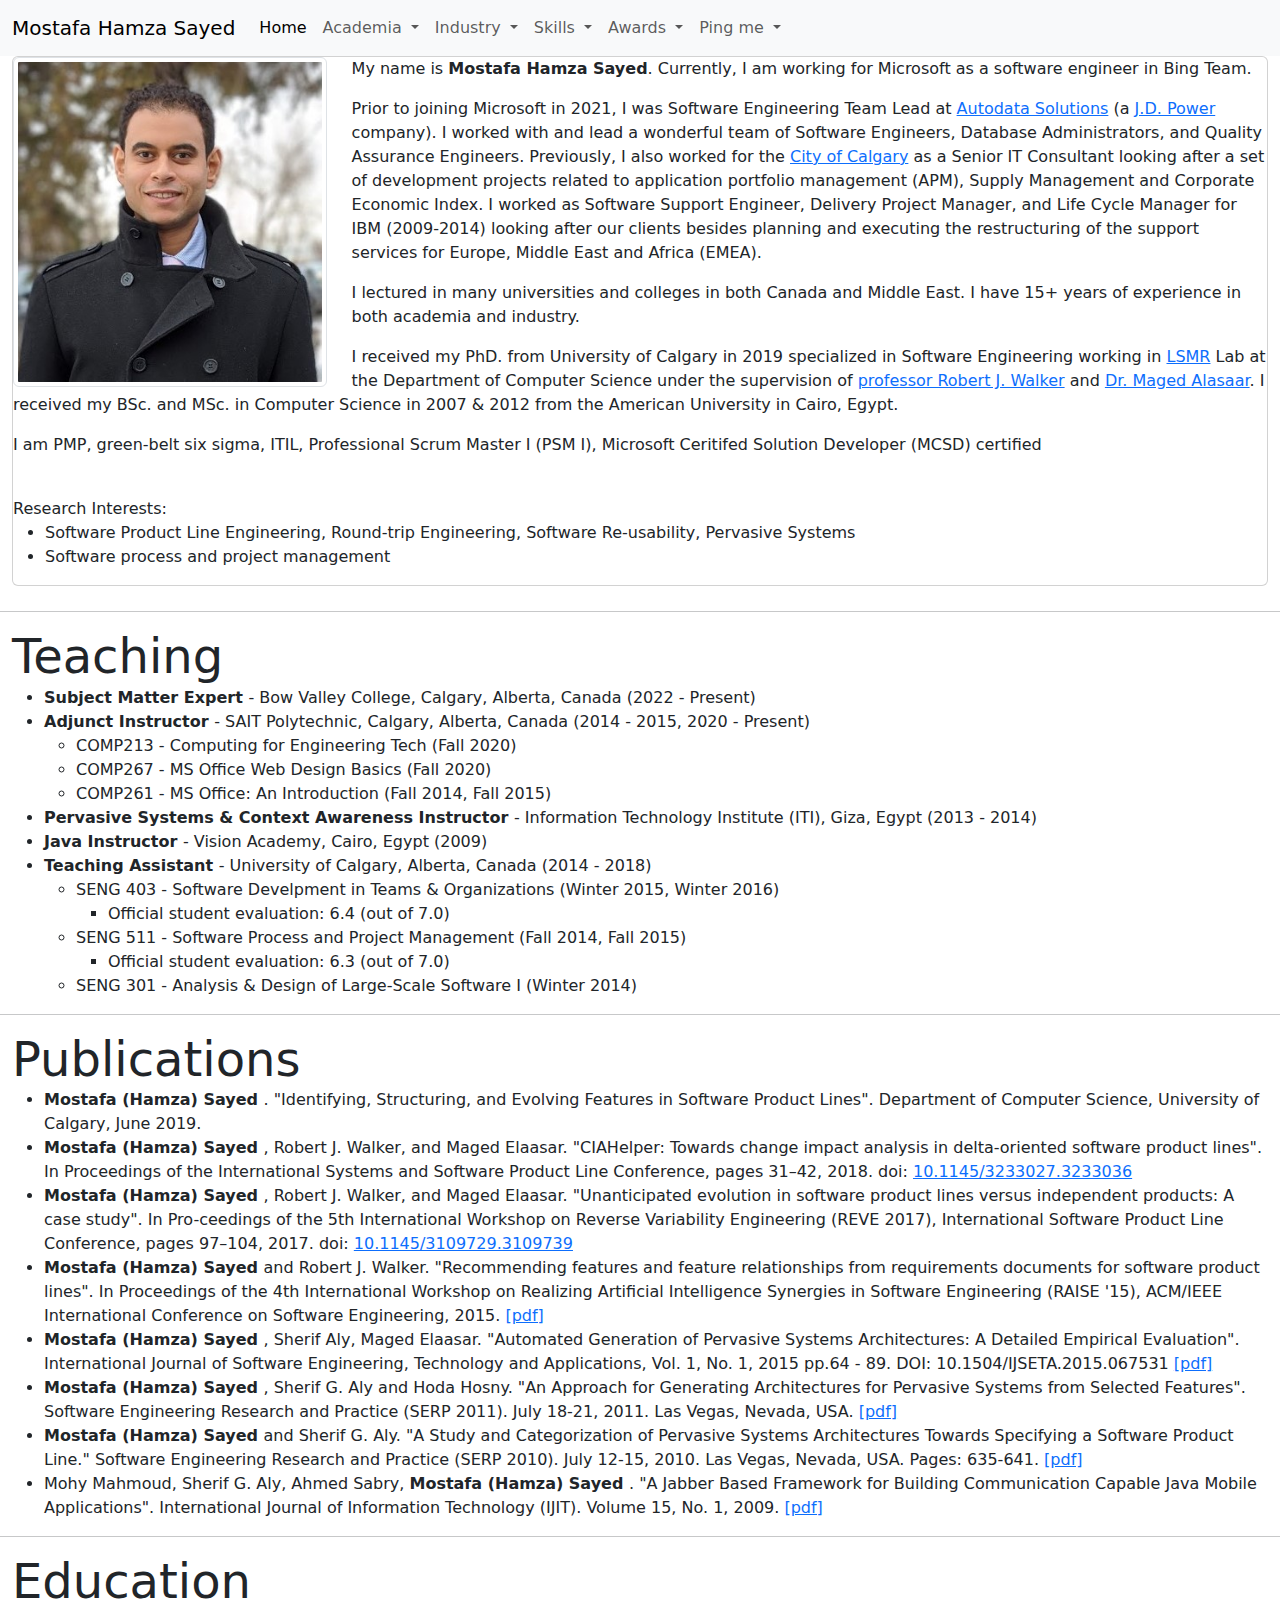
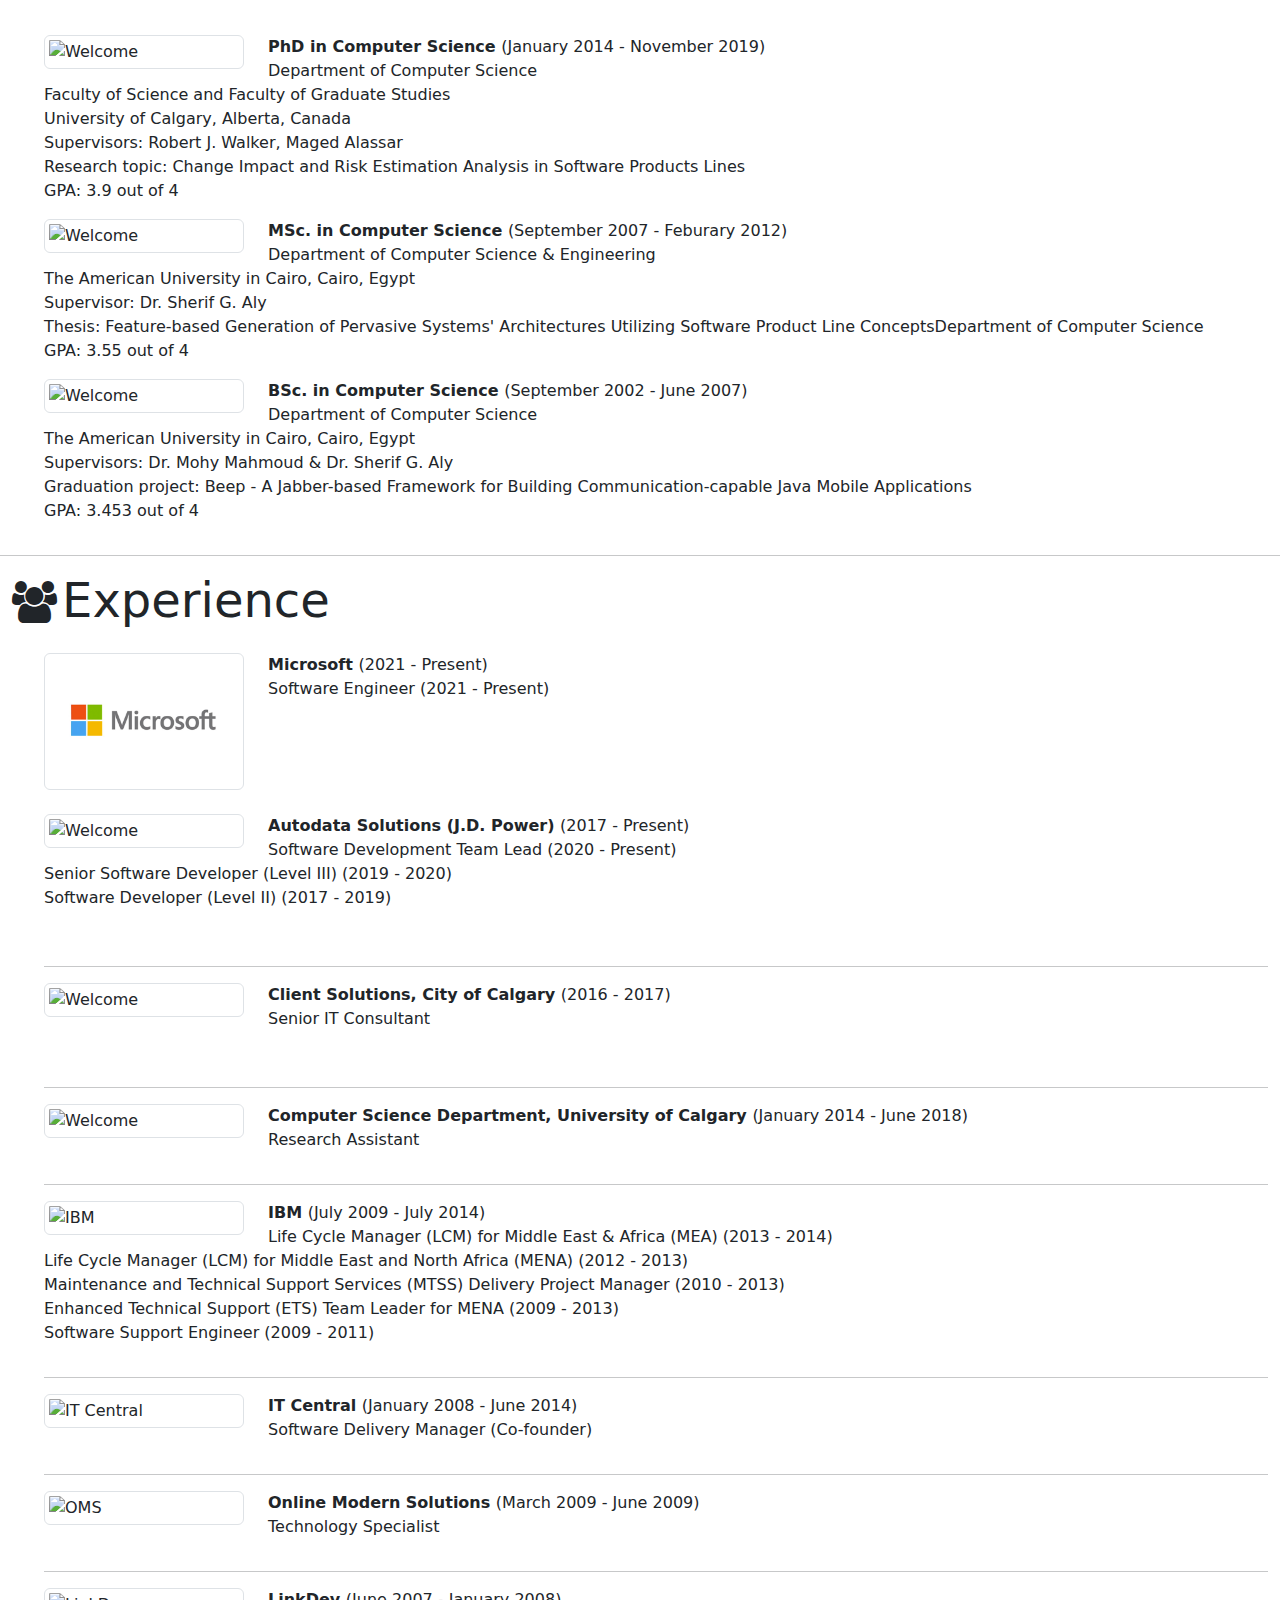
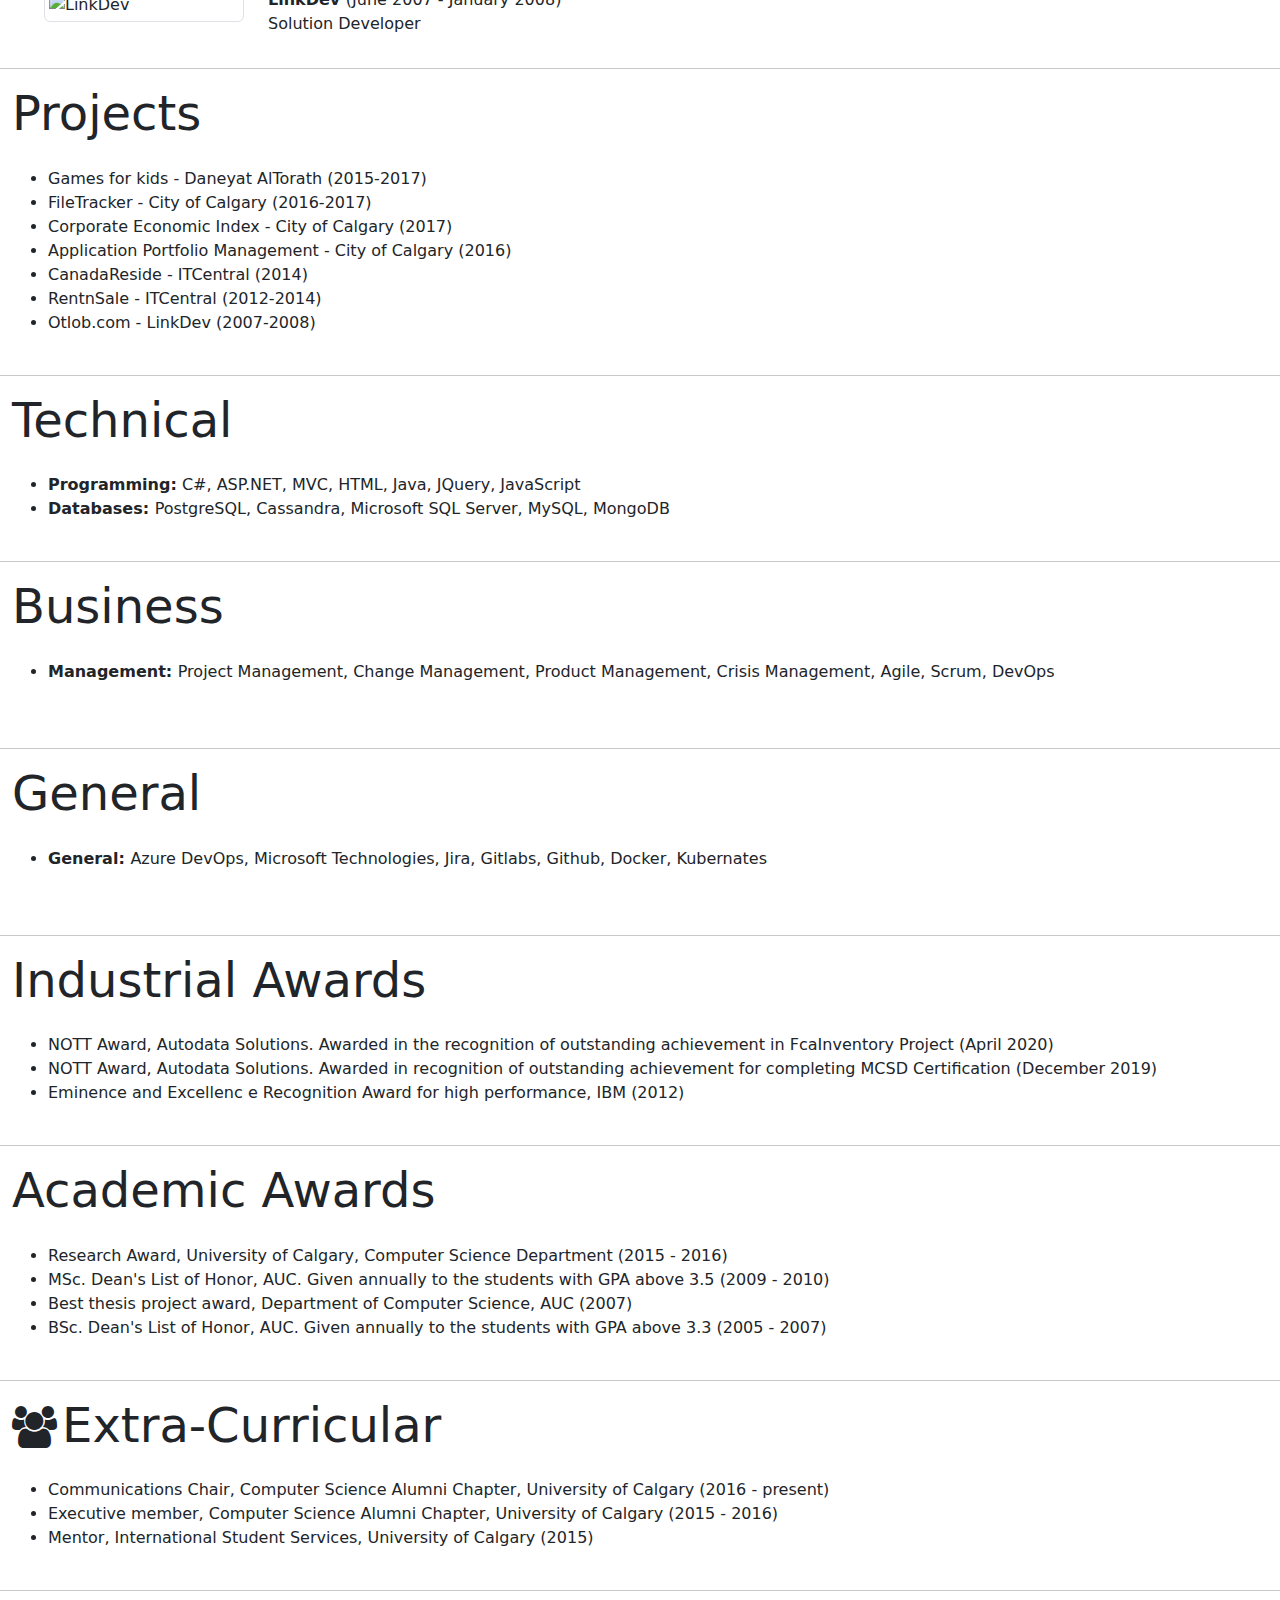
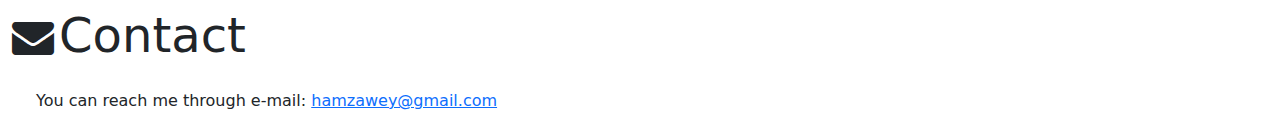
==== commit 94d8900a: "fixing margins" ====
--- a/index.html
+++ b/index.html
@@ -126,7 +126,7 @@
             </div>
         </div>
     </nav>
-    <section id="home" class="section m-3"> </section>
+    <section id="home" class="section"> </section>
     <div class="well container-fluid">
         <div class="row">
             <div class="col-lg-12 pt-4 pt-lg-0">
@@ -208,7 +208,7 @@
             </div>
             <hr class="hr-divider">
             <section id="teaching">
-                <div class="section m-3">
+                <div class="section">
                     <span class="display-5"> Teaching </span>
                 </div>
 
@@ -277,7 +277,7 @@
             <hr class="hr-divider">
 
             <section id="publications">
-                <div class="section m-3">
+                <div class="section">
                     <span class="display-5"> Publications </span> </span>
                 </div>
 
@@ -367,7 +367,7 @@
 
 
             <section id="education">
-                <div class="section m-3">
+                <div class="section">
                     <span class="display-5"> Education </span>
                 </div>
                 <br />
@@ -375,7 +375,7 @@
 
 
                     <div class="row col-lg-12">
-                        <div style="text-align: left;" class="p-2 m-2">
+                        <div style="text-align: left;">
                             <span> <img src="images/uofc logo.png" style="margin-right:2%;" alt="Welcome"
                                     class="float-start img-fluid img-thumbnail col-sm-2" alt="Placeholder image">
                             </span>
@@ -394,7 +394,7 @@
                     </div>
 
                     <div class="row col-lg-12">
-                        <div style="text-align: left;" class="p-2 m-2">
+                        <div style="text-align: left;">
                             <span> <img src="images/auc-logo.png" style="margin-right:2%;" alt="Welcome"
                                     class="float-start img-fluid img-thumbnail col-sm-2" alt="Placeholder image">
                             </span>
@@ -414,7 +414,7 @@
                     </div>
 
                     <div class="row col-lg-12">
-                        <div style="text-align: left;" class="p-2 m-2">
+                        <div style="text-align: left;">
                             <span> <img src="images/auc-logo.png" style="margin-right:2%;" alt="Welcome"
                                     class="float-start img-fluid img-thumbnail col-sm-2" alt="auc image">
                             </span>
@@ -440,14 +440,14 @@
 
             <hr class="hr-divider">
             <section id="experience">
-                <div class="section m-3">
+                <div class="section">
                     <span class="fa fa-users" style="font-size:42px;" aria-hidden="true"></span> <span
                         class="display-5"> Experience </span>
                 </div>
                 <br />
                 <ul>
                     <div class="row col-lg-12">
-                        <div style="text-align: left;" class="p-2 m-2">
+                        <div style="text-align: left;">
                             <span> <img src="images/mslogo.jpg" style="margin-right:2%;" alt="Welcome"
                                     class="float-start img-fluid img-thumbnail col-sm-2" alt="Placeholder image">
                             </span>
@@ -459,7 +459,7 @@
                     </div>
                     <br />
                     <div class="row col-lg-12">
-                        <div style="text-align: left;" class="p-2 m-2">
+                        <div style="text-align: left;" >
                             <span> <img src="images/jdp_auto_logo.png" style="margin-right:2%;" alt="Welcome"
                                     class="float-start img-fluid img-thumbnail col-sm-2">
                             </span>
@@ -476,7 +476,7 @@
                     <hr class="experience-divider" />
 
                     <div class="row col-lg-12">
-                        <div style="text-align: left;" class="p-2 m-2">
+                        <div style="text-align: left;" >
                             <span> <img src="images/coc-logo.jpg" style="margin-right:2%;" alt="Welcome"
                                     class="float-start img-fluid img-thumbnail col-sm-2" alt="Placeholder image">
                             </span>
@@ -493,7 +493,7 @@
                     <hr class="experience-divider" />
 
                     <div class="row col-lg-12">
-                        <div style="text-align: left;" class="p-2 m-2">
+                        <div style="text-align: left;" >
                             <span> <img src="images/uofc logo.png" style="margin-right:2%;" alt="Welcome"
                                     class="float-start img-fluid img-thumbnail col-sm-2">
                             </span>
@@ -508,7 +508,7 @@
                     </div>
                     <hr class="experience-divider" />
                     <div class="row col-lg-12">
-                        <div style="text-align: left;" class="p-2 m-2">
+                        <div style="text-align: left;" >
                             <span> <img src="images/ibm logo.png" style="margin-right:2%;" alt="IBM"
                                     class="float-start img-fluid img-thumbnail col-sm-2">
                             </span>
@@ -532,7 +532,7 @@
 
                     <hr class="experience-divider" />
                     <div class="row col-lg-12">
-                        <div style="text-align: left;" class="p-2 m-2">
+                        <div style="text-align: left;" >
                             <span> <img src="images/itcentral logo.png" style="margin-right:2%;"
                                     class="float-start img-fluid img-thumbnail col-sm-2" alt="IT Central">
                             </span>
@@ -546,7 +546,7 @@
                     </div>
                     <hr class="experience-divider" />
                     <div class="row col-lg-12">
-                        <div style="text-align: left;" class="p-2 m-2">
+                        <div style="text-align: left;" >
                             <span> <img src="images/oms logo.png" style="margin-right:2%;"
                                     class="float-start img-fluid img-thumbnail col-sm-2" alt="OMS">
                             </span>
@@ -560,7 +560,7 @@
 
                     <hr class="experience-divider" />
                     <div class="row col-lg-12">
-                        <div style="text-align: left;" class="p-2 m-2">
+                        <div style="text-align: left;" >
                             <span> <img src="images/linkdev logo.png" style="margin-right:2%;"
                                     class="float-start img-fluid img-thumbnail col-sm-2" alt="LinkDev">
                             </span>
@@ -580,7 +580,7 @@
 
             <hr class="hr-divider">
             <section id="industry-projects">
-                <div class="section m-3">
+                <div class="section">
                     <span class="display-5"> Projects </span>
                 </div>
                 <div class="row extra-width m-4">
@@ -598,7 +598,7 @@
 
             <hr class="hr-divider">
             <section id="technical">
-                <div class="section m-3">
+                <div class="section">
                     <span class="display-5"> Technical </span>
                 </div>
                 <div class="row extra-width m-4">
@@ -616,7 +616,7 @@
             </section>
             <hr />
             <section id="business"><span class="skill-title"> </span>
-                <div class="section m-3">
+                <div class="section">
                     <span class="display-5"> Business </span>
                 </div>
                 <div class="row extra-width m-4">
@@ -631,7 +631,7 @@
             </section>
             <hr>
             <section id="general"><span class="skill-title"> </span>
-                <div class="section m-3">
+                <div class="section">
                     <span class="display-5"> General </span>
                 </div>
                 <div class="row extra-width m-4">
@@ -646,7 +646,7 @@
             </section>
             <hr>
             <section id="industrial-awards">
-                <div class="section m-3">
+                <div class="section">
                     <span class="display-5"> Industrial Awards </span>
                 </div>
                 <div class="row extra-width m-4">
@@ -674,7 +674,7 @@
 
             <hr>
             <section id="academic-awards">
-                <div class="section m-3">
+                <div class="section">
                     <span class="display-5">Academic Awards </span>
                 </div>
                 <div class="row extra-width m-4">
@@ -704,7 +704,7 @@
             </section>
             <hr class="hr-divider">
             <section id="extra">
-                <div class="section m-3">
+                <div class="section">
                     <span class="fa fa-users" style="font-size:42px;" aria-hidden="true"></span>
                     <span class="display-5"> Extra-Curricular </span>
                 </div>
@@ -728,7 +728,7 @@
             </section>
             <hr class="hr-divider">
             <section id="contact">
-                <div class="section m-3">
+                <div class="section">
                     <span class="fa fa-envelope" style="font-size:42px;" aria-hidden="true"></span>
                     <span class="display-5"> Contact </span>
                 </div>
